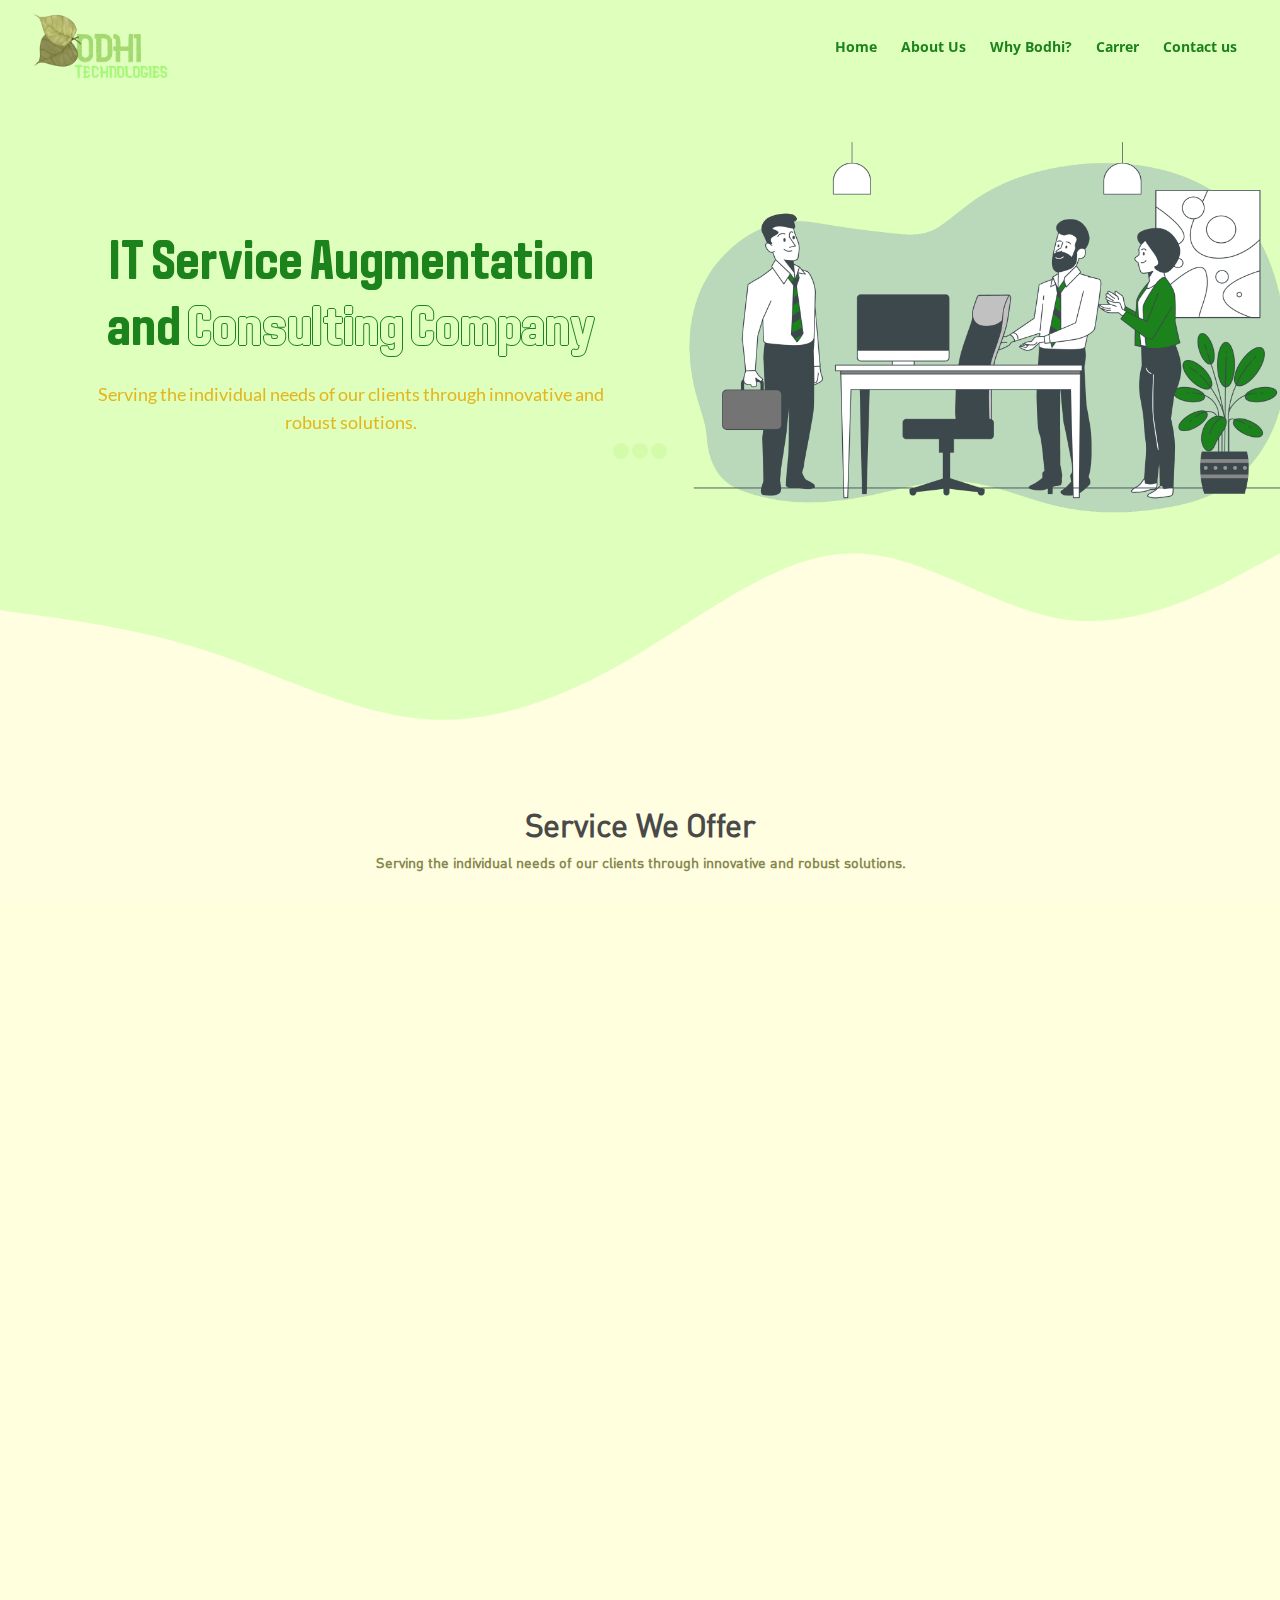
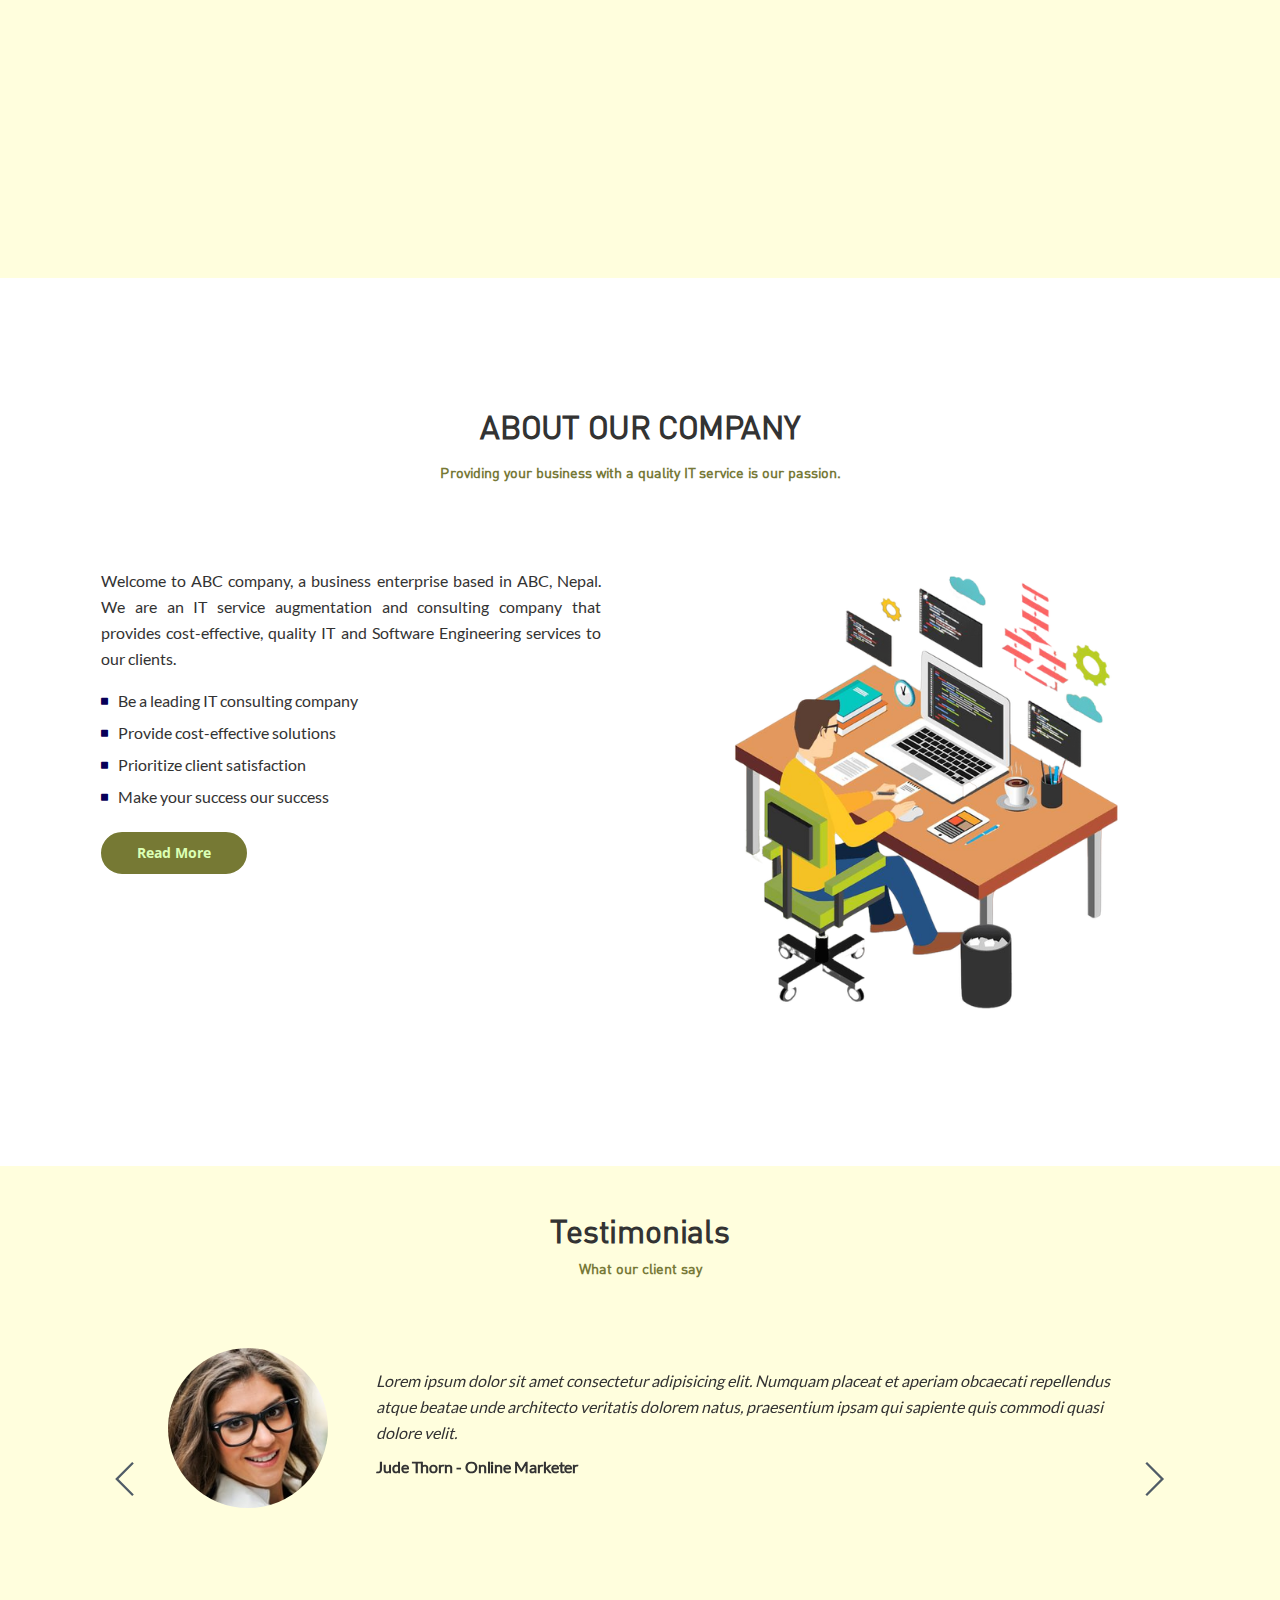
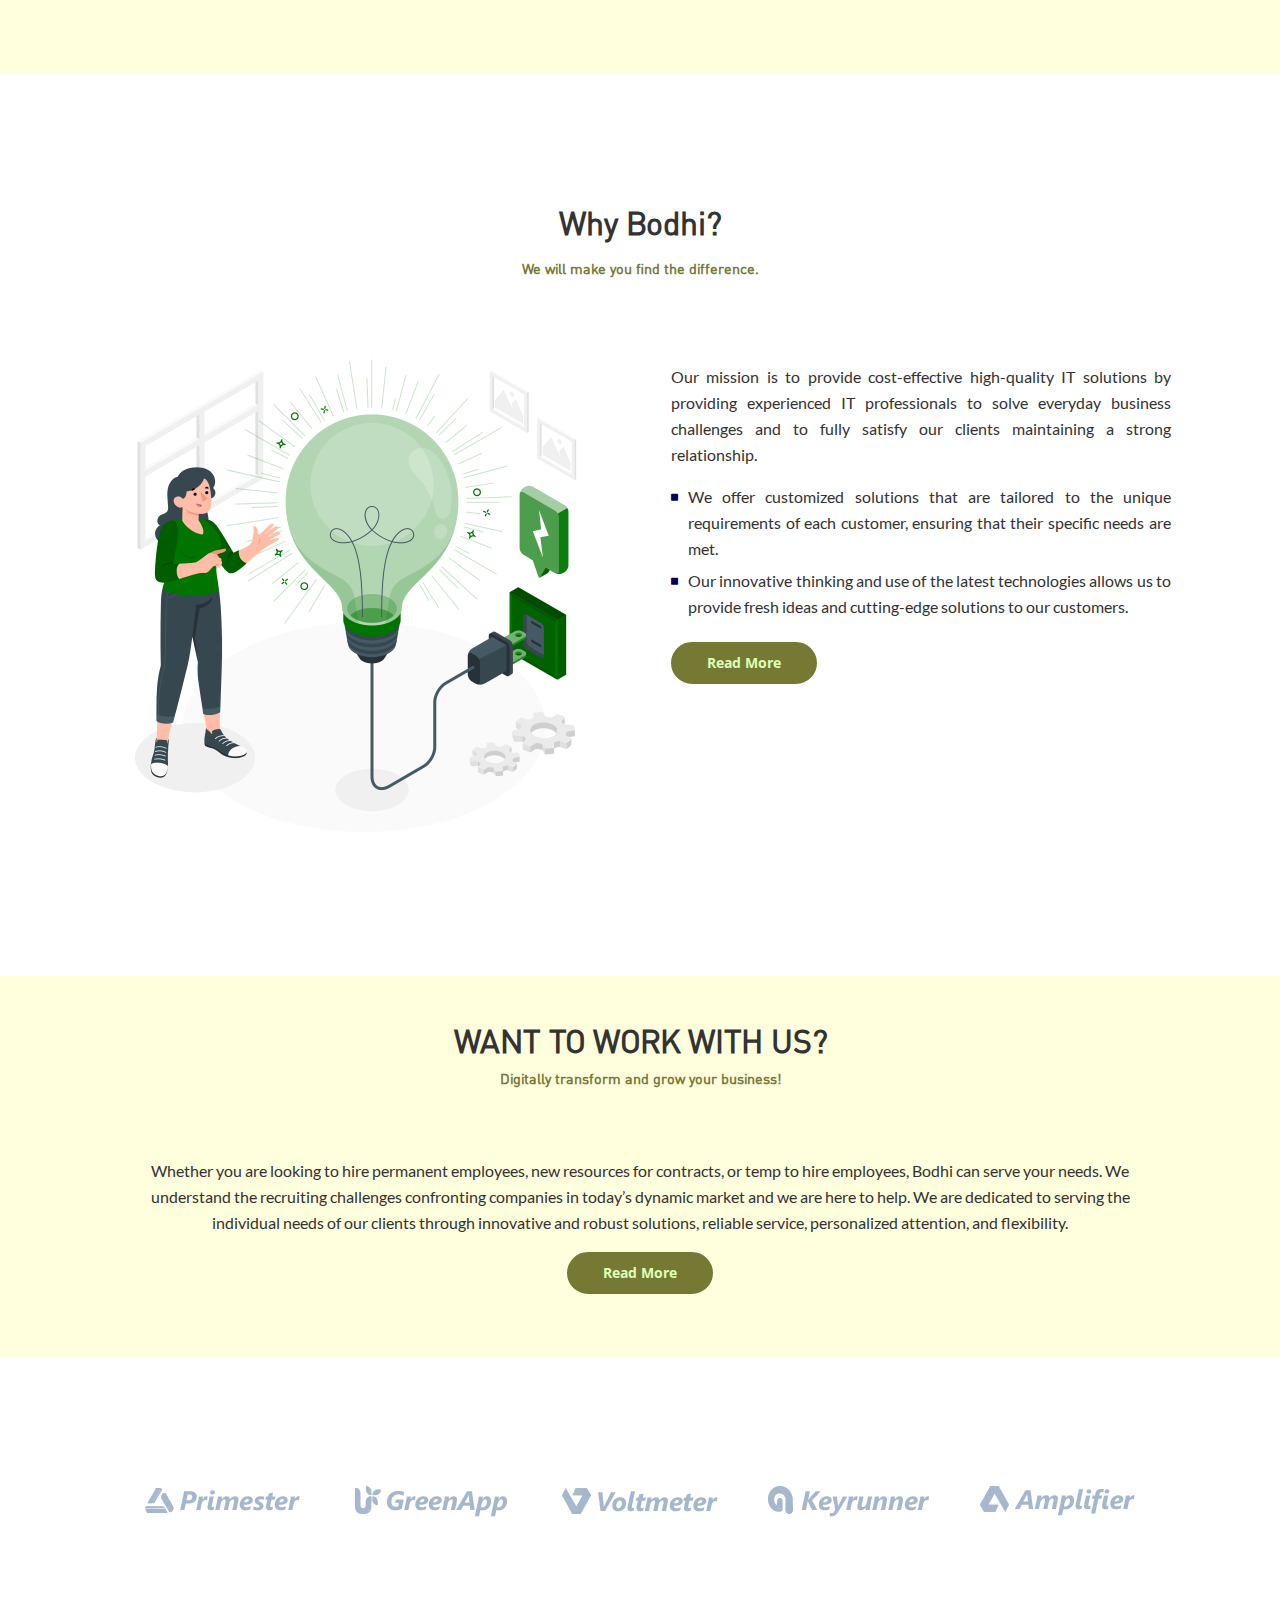
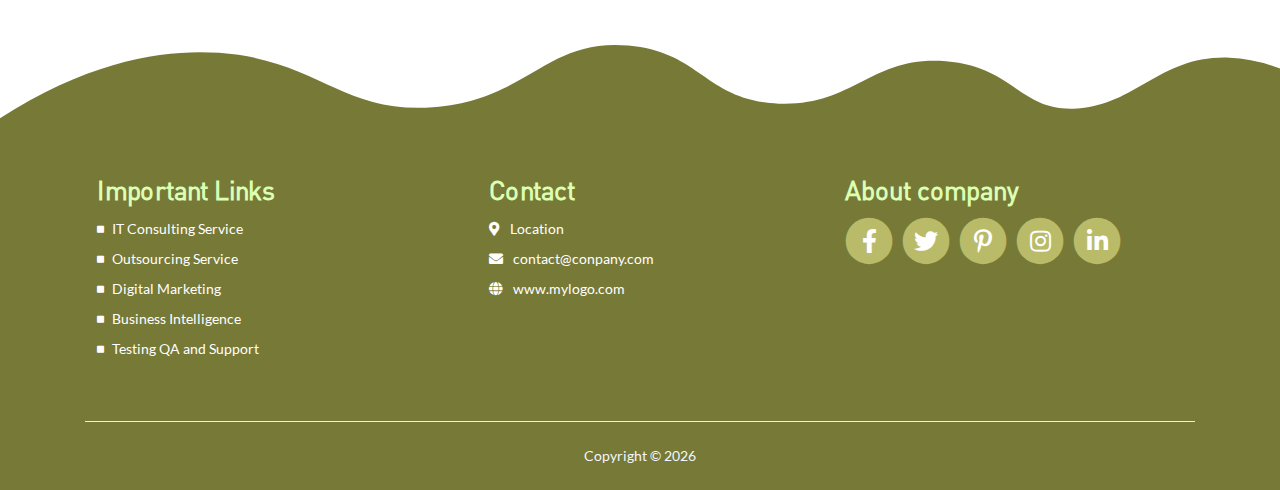
==== index.html @ ef5fdca2 "dropdown lai comment" ====
<!DOCTYPE html>
<html lang="en">

<head>
    <meta charset="utf-8">
    <meta name="viewport" content="width=device-width, initial-scale=1, shrink-to-fit=no">

    <meta name="description" content="">
    <meta name="author" content="">

    <meta property="og:site_name" content="" />
    <meta property="og:site" content="" />
    <meta property="og:title" content="" />
    <meta property="og:description" content="" />
    <meta property="og:image" content="" />
    <meta property="og:url" content="" />
    <meta property="og:type" content="article" />
    <title>Bodhi Technologies</title>

    <!-- Styles -->
    <link href="https://fonts.googleapis.com/css?family=Open+Sans:400,400i,700&display=swap&subset=latin-ext" rel="stylesheet">
    <link href="css/bootstrap.css" rel="stylesheet">
    <link href="css/fontawesome-all.css" rel="stylesheet">
    <link href="css/swiper.css" rel="stylesheet">
    <link href="css/magnific-popup.css" rel="stylesheet">
    <link href="css/styles.css" rel="stylesheet">
    <link href="https://unpkg.com/aos@2.3.1/dist/aos.css" rel="stylesheet">
    <script src=" https://unpkg.com/aos@2.3.1/dist/aos.js "></script>
    <link rel="icon" href="images/favicon.png">
</head>

<body data-spy="scroll" data-target=".fixed-top">

    <div class="spinner-wrapper">
        <div class="spinner">
            <div class="bounce1"></div>
            <div class="bounce2"></div>
            <div class="bounce3"></div>
        </div>
    </div>

    <nav class="navbar navbar-expand-lg navbar-dark navbar-custom fixed-top">
        <div class="container">
            <a class="navbar-brand logo-image logo-text" href="index.html"><img src="images/logo.png" alt="alternative"></a>
            <button class="navbar-toggler" type="button" data-toggle="collapse" data-target="#navbarsExampleDefault" aria-controls="navbarsExampleDefault" aria-expanded="false" aria-label="Toggle navigation">
                <span class="navbar-toggler-awesome fas fa-bars"></span>
                <span class="navbar-toggler-awesome fas fa-times"></span>
            </button>
            <div class="collapse navbar-collapse" id="navbarsExampleDefault">
                <ul class="navbar-nav ml-auto">
                    <li class="nav-item">
                        <a class="nav-link page-scroll" href="index.html">Home <span
                                class="sr-only">(current)</span></a>
                    </li>
                    <li class="nav-item">
                        <a class="nav-link page-scroll" href="about.html">About Us</a>
                    </li>
                    <li class="nav-item">
                        <a class="nav-link page-scroll" href="whyus.html">Why Bodhi?</a>
                    </li>
                    <!-- <li class="nav-item dropdown">
                        <a class="nav-link dropdown-toggle page-scroll" href="#video" id="navbarDropdown" role="button" aria-haspopup="true" aria-expanded="false">Services</a>
                        <div class="dropdown-menu" aria-labelledby="navbarDropdown">
                            <a class="dropdown-item" href=""><span class="item-text">Staff
                                    Augmentation</span></a>
                            <div class="dropdown-items-divide-hr"></div>
                            <a class="dropdown-item" href=""><span class="item-text">IT Consulting
                                    Service</span></a>
                            <div class="dropdown-items-divide-hr"></div>
                            <a class="dropdown-item" href=""><span class="item-text">Coutsourcing
                                    Service</span></a>
                        </div>
                    </li> -->
                    <li class="nav-item">
                        <a class="nav-link page-scroll" href="career.html">Carrer</a>
                    </li>

                    <li class="nav-item">
                        <a class="nav-link page-scroll" href="contact.html">Contact us</a>
                    </li>
                </ul>

            </div>
        </div>
    </nav>


    <header id="header" class="header">
        <div class="header-content">
            <div class="container">
                <div class="row">
                    <div class="col-lg-6 col-md-6 col-xl-6">
                        <div class="text-container" data-aos-duration="2500" data-aos="fade-down">
                            <h1>IT Service Augmentation <br>and <span>Consulting Company</span></h1>
                            <p class=" p-large ">Serving the individual needs of our clients through innovative and robust solutions.</p>
                        </div>
                    </div>
                    <div class=" d-md-block d-none col-lg-6 col-md-6 col-xl-6 ">
                        <div class=" image-container ">
                            <div class=" img-wrapper ">
                                <img width=" 100% " src=" images/banner.png ">
                            </div>
                        </div>
                    </div>
                </div>
            </div>
        </div>
        <svg style=" position:relative " xmlns=" http://www.w3.org/2000/svg " viewBox=" 0 0 1440 320 "><path fill=" #fffedd " fill-opacity=" 1 " d=" M0,160L40,165.3C80,171,160,181,240,208C320,235,400,277,480,282.7C560,288,640,256,720,208C800,160,880,96,960,96C1040,96,1120,160,1200,170.7C1280,181,1360,139,1400,117.3L1440,96L1440,320L1400,320C1360,320,1280,320,1200,320C1120,320,1040,320,960,320C880,320,800,320,720,320C640,320,560,320,480,320C400,320,320,320,240,320C160,320,80,320,40,320L0,320Z "></path></svg>
        <!-- end of header-content -->
    </header>


    <div class=" cards-1 ">
        <div class=" container ">
            <div class=" row ">
                <div class=" col-lg-12 mb-5 ">
                    <h2 class=" h2-heading ">Service We Offer</h2>
                    <div class=" above-heading mb-4 ">Serving the individual needs of our clients through innovative and robust solutions.</div>
                </div>
            </div>
            <div class=" row ">
                <div class=" col-lg-12 ">
                    <div class=" card service-card" data-aos="zoom-in">
                        <div class=" card-image ">
                            <img class=" img-fluid " src=" images/staff.png " alt=" alternative ">
                        </div>
                        <div class=" card-body ">
                            <h4 class=" card-title ">Staff Augmentation</h4>
                            <p>We are offering the services of experienced developers within 2-3 days and develop a team as per your need</p>
                        </div>
                    </div>

                    <div class=" card service-card" data-aos="zoom-in">
                        <div class=" card-image ">
                            <img class=" img-fluid " src=" images/software.png " alt=" alternative ">
                        </div>
                        <div class=" card-body ">
                            <h4 class=" card-title ">Software Development</h4>
                            <p>We always figure out the best ways of transforming your idea into reality. Our primary focus is to create engaging and user-friendly solutions.</p>
                        </div>
                    </div>

                    <div class=" card service-card" data-aos="zoom-in">
                        <div class=" card-image ">
                            <img class=" img-fluid " src=" images/mobile.png " alt=" alternative ">
                        </div>
                        <div class=" card-body ">
                            <h4 class=" card-title ">Mobile App Development</h4>
                            <p>High-end mobile application development services of Bodhi Inc are open for every small and big enterprise. Contact us freely and use our services.</p>
                        </div>
                    </div>

                    <div class=" card service-card" data-aos="zoom-in">
                        <div class=" card-image ">
                            <img class=" img-fluid " src=" images/project.png " alt=" alternative ">
                        </div>
                        <div class=" card-body ">
                            <h4 class=" card-title ">Project Management</h4>
                            <p>High-end mobile application development services of Bodhi Inc are open for every small and big enterprise. Contact us freely and use our services.</p>
                        </div>
                    </div>

                    <div class=" card service-card" data-aos="zoom-in">
                        <div class=" card-image ">
                            <img class=" img-fluid " src=" images/digital.png " alt=" alternative ">
                        </div>
                        <div class=" card-body ">
                            <h4 class=" card-title ">Digital Marketing</h4>
                            <p>High-end mobile application development services of Bodhi Inc are open for every small and big enterprise. Contact us freely and use our services.</p>
                        </div>
                    </div>

                    <div class=" card service-card" data-aos="zoom-in">
                        <div class=" card-image ">
                            <img class=" img-fluid " src=" images/business.png " alt=" alternative ">
                        </div>
                        <div class=" card-body ">
                            <h4 class=" card-title ">Business Intelligence</h4>
                            <p>High-end mobile application development services of Bodhi Inc are open for every small and big enterprise. Contact us freely and use our services.</p>
                        </div>
                    </div>
                </div>
            </div>
        </div>
    </div>

    <!-- Details -->
    <div id=" details " class=" basic-1 ">
        <div class=" container ">
            <div class=" row ">
                <div class=" col-lg-12 mb-5 ">
                    <h2 class=" h2-heading text-center ">ABOUT OUR COMPANY</h2>
                    <div class=" above-heading mb-4 ">Providing your business with a quality IT service is our passion.</div>
                </div>
            </div>
            <div class=" row ">
                <div class=" col-lg-6 ">
                    <div class=" text-container ">
                        <p class=" text-justify ">Welcome to ABC company, a business enterprise based in ABC, Nepal. We are an IT service augmentation and consulting company that provides cost-effective, quality IT and Software Engineering services to our clients.</p>
                        <ul class=" list-unstyled li-space-lg ">
                            <li class=" media ">
                                <i class=" fas fa-square "></i>
                                <div class=" media-body ">Be a leading IT consulting company</div>
                            </li>
                            <li class=" media ">
                                <i class=" fas fa-square "></i>
                                <div class=" media-body ">Provide cost-effective solutions</div>
                            </li>
                            <li class=" media ">
                                <i class=" fas fa-square "></i>
                                <div class=" media-body ">Prioritize client satisfaction</div>
                            </li>
                            <li class=" media ">
                                <i class=" fas fa-square "></i>
                                <div class=" media-body ">Make your success our success</div>
                            </li>
                        </ul>
                        <a class=" btn-solid-reg page-scroll " href=" # ">Read More</a>
                    </div>
                </div>
                <div class=" col-lg-6 ">
                    <div class=" image-container ">
                        <img class=" img-fluid " src=" images/about us.png " alt=" alternative ">
                    </div>
                </div>
            </div>
        </div>
    </div>

    <!-- Testimonials -->
    <div class=" slider-2 ">
        <div class=" container ">
            <div class=" row ">
                <div class=" col-lg-12 mb-5 ">
                    <h2 class=" h2-heading text-center ">Testimonials</h2>
                    <div class=" above-heading mb-4 ">What our client say</div>
                </div>
            </div>
            <div class=" row ">
                <div class=" col-lg-12 ">
                    <div class=" slider-container ">
                        <div class=" swiper-container text-slider ">
                            <div class=" swiper-wrapper ">

                                <div class=" swiper-slide ">
                                    <div class=" image-wrapper ">
                                        <img class=" img-fluid " src=" images/testimonial-1.jpg " alt=" alternative ">
                                    </div>
                                    <div class=" text-wrapper ">
                                        <div class=" testimonial-text ">Lorem ipsum dolor sit amet consectetur adipisicing elit. Numquam placeat et aperiam obcaecati repellendus atque beatae unde architecto veritatis dolorem natus, praesentium ipsam qui sapiente quis commodi quasi dolore
                                            velit.
                                        </div>
                                        <div class=" testimonial-author ">Jude Thorn - Online Marketer</div>
                                    </div>
                                </div>

                                <div class=" swiper-slide ">
                                    <div class=" image-wrapper ">
                                        <img class=" img-fluid " src=" images/testimonial-2.jpg " alt=" alternative ">
                                    </div>
                                    <div class=" text-wrapper ">
                                        <div class=" testimonial-text ">Lorem ipsum dolor sit amet consectetur adipisicing elit. Sit dolorum, fugiat aut ut labore ducimus nam tempora deleniti quod. Recusandae vel suscipit rerum, voluptates autem asperiores architecto animi pariatur
                                            sunt.
                                        </div>
                                        <div class=" testimonial-author ">Roy Smith - Developer</div>
                                    </div>
                                </div>

                                <div class=" swiper-slide ">
                                    <div class=" image-wrapper ">
                                        <img class=" img-fluid " src=" images/testimonial-3.jpg " alt=" alternative ">
                                    </div>
                                    <div class=" text-wrapper ">
                                        <div class=" testimonial-text ">Lorem ipsum dolor, sit amet consectetur adipisicing elit. Totam, maiores amet. Blanditiis maxime excepturi ut voluptate totam ratione! Cupiditate aspernatur, velit vel vero odio quam quae accusantium magni iusto
                                            ex.
                                        </div>
                                        <div class=" testimonial-author ">Marsha Singer - Online Marketer</div>
                                    </div>
                                </div>

                                <div class=" swiper-slide ">
                                    <div class=" image-wrapper ">
                                        <img class=" img-fluid " src=" images/testimonial-4.jpg " alt=" alternative ">
                                    </div>
                                    <div class=" text-wrapper ">
                                        <div class=" testimonial-text ">Lorem, ipsum dolor sit amet consectetur adipisicing elit. Dolorem, enim animi impedit, consequatur nulla natus neque quod quae eveniet consectetur modi repellat. Doloribus corporis, illum quibusdam accusantium quia
                                            ullam quisquam quidem sunt libero corrupti hic nisi odio, veniam inventore, dolore sequi fuga. Ipsa hic voluptas non ab harum molestiae, recusandae voluptatem rerum voluptatibus error amet placeat impedit consequuntur
                                            minima veritatis eveniet vero sunt ipsum laboriosam necessitatibus adipisci dolor, nisi aliquid? Consequuntur, beatae facere tenetur molestiae sequi dolorum placeat inventore unde exercitationem provident accusamus
                                            sapiente alias illum ipsum veritatis, dolorem in sunt officiis ducimus quos fugit eligendi nesciunt accusantium praesentium! Similique.</div>
                                        <div class=" testimonial-author ">Ronda Louis - Online Marketer</div>
                                    </div>
                                </div>
                            </div>
                            <div class=" swiper-button-next "></div>
                            <div class=" swiper-button-prev "></div>
                        </div>
                    </div>
                </div>
            </div>
        </div>
    </div>

    <!-- why chooes us -->
    <div class=" basic-1 ">
        <div class=" container ">
            <div class=" row ">
                <div class=" col-lg-12 mb-5 ">
                    <h2 class=" h2-heading text-center ">Why Bodhi?</h2>
                    <div class=" above-heading mb-4 ">We will make you find the difference.</div>
                </div>
            </div>
            <div class=" row ">
                <div class=" col-lg-6 ">
                    <div class=" image-container ">
                        <img class=" img-fluid " src=" images/choose.png " alt=" alternative ">
                    </div>
                </div>
                <div class=" col-lg-6 ">
                    <div class=" text-container ">
                        <p class=" text-justify ">Our mission is to provide cost-effective high-quality IT solutions by providing experienced IT professionals to solve everyday business challenges and to fully satisfy our clients maintaining a strong relationship.</p>
                        <ul class=" list-unstyled li-space-lg text-justify">
                            <li class=" media ">
                                <i class=" fas fa-square "></i>
                                <div class=" media-body ">We offer customized solutions that are tailored to the unique requirements of each customer, ensuring that their specific needs are met.</div>
                            </li>
                            <li class=" media ">
                                <i class=" fas fa-square "></i>
                                <div class=" media-body ">Our innovative thinking and use of the latest technologies allows us to provide fresh ideas and cutting-edge solutions to our customers.</div>
                            </li>
                        </ul>
                        <a class=" btn-solid-reg page-scroll " href="whyus.html ">Read More</a>
                    </div>
                </div>
            </div>
        </div>
    </div>

    <div class=" slider-2 ">
        <div class=" container ">
            <div class=" row ">
                <div class=" col-lg-12 mb-5 ">
                    <h2 class=" h2-heading text-center ">WANT TO WORK WITH US?</h2>
                    <div class=" above-heading mb-4 ">Digitally transform and grow your business!</div>
                </div>
            </div>
            <div class=" row ">
                <div class=" col-lg-12 ">
                    <div class=" slider-container ">
                        <p class=" text-center ">Whether you are looking to hire permanent employees, new resources for contracts, or temp to hire employees, Bodhi can serve your needs. We understand the recruiting challenges confronting companies in today’s dynamic market and
                            we are here to help. We are dedicated to serving the individual needs of our clients through innovative and robust solutions, reliable service, personalized attention, and flexibility.</p>
                        <div class=" d-flex justify-content-center ">
                            <a class=" btn-solid-reg page-scroll " href=" # ">Read More</a>
                        </div>
                    </div>
                </div>
            </div>
        </div>
    </div>


    <!-- partners -->
    <div class=" slider-1 " style=" padding:8rem 0px ">
        <div class=" container ">
            <div class=" row ">
                <div class=" col-lg-12 ">
                    <div class=" slider-container ">
                        <div class=" swiper-container image-slider ">
                            <div class=" swiper-wrapper ">
                                <div class=" swiper-slide ">
                                    <img class=" img-fluid " src=" images/customer-logo-1.png " alt=" alternative ">
                                </div>
                                <div class=" swiper-slide ">
                                    <img class=" img-fluid " src=" images/customer-logo-2.png " alt=" alternative ">
                                </div>
                                <div class=" swiper-slide ">
                                    <img class=" img-fluid " src=" images/customer-logo-3.png " alt=" alternative ">
                                </div>
                                <div class=" swiper-slide ">
                                    <img class=" img-fluid " src=" images/customer-logo-4.png " alt=" alternative ">
                                </div>
                                <div class=" swiper-slide ">
                                    <img class=" img-fluid " src=" images/customer-logo-5.png " alt=" alternative ">
                                </div>
                                <div class=" swiper-slide ">
                                    <img class=" img-fluid " src=" images/customer-logo-6.png " alt=" alternative ">
                                </div>
                            </div>
                        </div>
                    </div>
                </div>
            </div>
        </div>
    </div>




    <!-- Footer -->
    <svg class=" footer-frame " data-name=" Layer 2 " xmlns=" http://www.w3.org/2000/svg " preserveAspectRatio=" none " viewBox=" 0 0 1920 79 "><defs><style>.cls-2{fill:#777937;}</style></defs><path class=" cls-2 " d=" M0,72.427C143,12.138,255.5,4.577,328.644,7.943c147.721,6.8,183.881,60.242,320.83,53.737,143-6.793,167.826-68.128,293-60.9,109.095,6.3,115.68,54.364,225.251,57.319,113.58,3.064,138.8-47.711,251.189-41.8,104.012,5.474,109.713,50.4,197.369,46.572,89.549-3.91,124.375-52.563,227.622-50.155A338.646,338.646,0,0,1,1920,23.467V79.75H0V72.427Z
                            " transform=" translate(0 -0.188) "/></svg>
    <div class=" footer ">
        <div class=" container ">
            <div class=" row ">

                <!-- end of col -->
                <div class=" col-md-4 ">
                    <div class=" footer-col middle ">
                        <h3>Important Links</h3>
                        <ul class=" list-unstyled li-space-lg p-small ">
                            <li class=" media ">
                                <i class=" fas fa-square "></i>
                                <div class=" media-body "><a class=" white " target=" _blank " href=" # ">IT Consulting Service</a></div>
                            </li>
                            <li class=" media ">
                                <i class=" fas fa-square "></i>
                                <div class=" media-body "><a class=" white " target=" _blank " href=" # ">Outsourcing Service</a></div>
                            </li>
                            <li class=" media ">
                                <i class=" fas fa-square "></i>
                                <div class=" media-body "><a class=" white " target=" _blank " href=" # ">Digital Marketing</a></div>
                            </li>
                            <li class=" media ">
                                <i class=" fas fa-square "></i>
                                <div class=" media-body "><a class=" white " target=" _blank " href=" # ">Business Intelligence</a></div>
                            </li>
                            <li class=" media ">
                                <i class=" fas fa-square "></i>
                                <div class=" media-body "><a class=" white " target=" _blank " href=" # ">Testing QA and Support</a></div>
                            </li>
                        </ul>
                    </div>
                </div>
                <!-- end of col -->
                <div class=" col-md-4 ">
                    <div class=" footer-col last ">
                        <h3>Contact</h3>
                        <ul class=" list-unstyled li-space-lg p-small ">
                            <li class=" media ">
                                <i class=" fas fa-map-marker-alt "></i>
                                <div class=" media-body "><a class=" white " target=" _blank " href=" https://www.google.com/maps ">Location</a></div>
                            </li>
                            <li class=" media ">
                                <i class=" fas fa-envelope "></i>
                                <div class=" media-body "><a class=" white " target=" _blank " href=" https://www.gmail.com ">contact@conpany.com</a> </div>
                            </li>
                            <li class=" media ">
                                <i class=" fas fa-globe "></i>
                                <div class=" media-body "><a class=" white " target=" _blank " href=" # ">www.mylogo.com</a></div>
                            </li>
                        </ul>
                    </div>
                </div>
                <div class=" col-md-4 ">
                    <div class=" footer-col first ">
                        <h3>About company</h3>
                        <div class=" icon-container ">
                            <span class=" fa-stack ">
                                <a href=" #your-link ">
                                    <i class=" fas fa-circle fa-stack-2x "></i>
                                    <i class=" fab fa-facebook-f fa-stack-1x "></i>
                                </a>
                            </span>
                            <span class=" fa-stack ">
                                <a href=" #your-link ">
                                    <i class=" fas fa-circle fa-stack-2x "></i>
                                    <i class=" fab fa-twitter fa-stack-1x "></i>
                                </a>
                            </span>
                            <span class=" fa-stack ">
                                <a href=" #your-link ">
                                    <i class=" fas fa-circle fa-stack-2x "></i>
                                    <i class=" fab fa-pinterest-p fa-stack-1x "></i>
                                </a>
                            </span>
                            <span class=" fa-stack ">
                                <a href=" #your-link ">
                                    <i class=" fas fa-circle fa-stack-2x "></i>
                                    <i class=" fab fa-instagram fa-stack-1x "></i>
                                </a>
                            </span>
                            <span class=" fa-stack ">
                                <a href=" #your-link ">
                                    <i class=" fas fa-circle fa-stack-2x "></i>
                                    <i class=" fab fa-linkedin-in fa-stack-1x "></i>
                                </a>
                            </span>
                        </div>
                    </div>
                </div>
            </div>
        </div>
    </div>


    <!-- Copyright -->
    <div class=" copyright ">
        <div class=" container ">
            <div class=" row ">
                <div class=" col-lg-12 ">
                    <p class=" p-small ">Copyright &copy;
                        <script>
                            document.write(new Date().getFullYear());
                        </script>
                    </p>
                </div>
            </div>
        </div>
    </div>


    <!-- Scripts -->
    <script src=" js/jquery.min.js "></script>
    <script src=" js/popper.min.js "></script>
    <script src=" js/bootstrap.min.js "></script>
    <script src=" js/jquery.easing.min.js "></script>
    <script src=" js/swiper.min.js "></script>
    <script src=" js/jquery.magnific-popup.js "></script>
    <script src=" js/validator.min.js "></script>
    <script src=" js/scripts.js "></script>

    <script>
        AOS.init();
    </script>
    <!-- Custom scripts -->
</body>

</html>
---- css/styles.css ----
body,
html {
    width: 100%;
    height: 100%;
}

@font-face {
    font-family: AvenyTLBU;
    src: url(../webfonts/AvenyTLBU-Bold.woff2);
    /* src: url(/webfonts/sistemas-font-bt.ttf); */
}

@font-face {
    font-family: Lato;
    src: url(../webfonts/Lato-Regular.ttf);
}

@font-face {
    font-family: DinoPro;
    src: url(../webfonts/din-pro-regular.woff2);
    /* src: url(/webfonts/sistemas-font-bt.ttf); */
}

body {
    background: #fff;
}

body,
p {
    color: #333;
    font: 400 1rem/1.625rem "Lato", sans-serif;
}

.p-large {
    font: 400 1.125rem/1.75rem "Lato", sans-serif;
}

.p-small {
    font: 400 0.875rem/1.5rem "Lato", sans-serif;
}

h1 {
    color: #333;
    font: 700 2.5rem/3.125rem "AvenyTLBU", sans-serif;
    /* font: 700 2.5rem/3.125rem "Open Sans", sans-serif; */
    letter-spacing: -0.2px;
}

h2 {
    color: #333;
    font: 700 2rem/2.625rem "DinoPro", sans-serif;
    letter-spacing: -0.2px;
}

h3 {
    color: #333;
    font: 700 1.625rem/2.125rem "DinoPro", sans-serif;
    letter-spacing: -0.2px;
}

h4 {
    color: #333;
    font: 700 1.375rem/1.75rem "DinoPro", sans-serif;
    letter-spacing: -0.1px;
}

h5 {
    color: #333;
    font: 700 1.125rem/1.5rem "DinoPro", sans-serif;
    letter-spacing: -0.1px;
}

h6 {
    color: #333;
    font: 700 1rem/1.375rem "DinoPro", sans-serif;
    letter-spacing: -0.1px;
}

.above-heading {
    color: #777937;
    font: 700 0.9rem/1rem "DinoPro", sans-serif;
    text-align: center;
}

.p-heading {
    margin-bottom: 3.25rem;
}

.testimonial-text {
    font: italic 400 1rem/1.625rem "Lato", sans-serif;
}

.testimonial-author {
    font: 700 1rem/1.625rem "Lato", sans-serif;
    letter-spacing: -0.1px;
}

.li-space-lg li {
    margin-bottom: 0.375rem;
}

.indent {
    padding-left: 1.25rem;
}

a {
    color: #555;
    text-decoration: none;
}

a:hover {
    color: #555;
    text-decoration: underline;
}

a.white {
    color: #fff;
}

.decorative-line {
    display: block;
    width: 5rem;
    height: 0.5rem;
    margin-right: auto;
    margin-left: auto;
}

.blue {
    color: #777937;
}

.btn-solid-reg {
    display: inline-block;
    padding: 1.1875rem 2.125rem 1.1875rem 2.125rem;
    border: 0.125rem solid #767934;
    border-radius: 2rem;
    background-color: #767934;
    color: #dbffb4;
    font: 700 0.875rem/0 "Open Sans", sans-serif;
    text-decoration: none;
    transition: all 0.2s;
}

.btn-solid-reg:hover {
    background-color: #dbffb4;
    color: #070058;
    text-decoration: none;
    border: 0.125rem solid #dbffb4;
}

.btn-solid-lg {
    display: inline-block;
    padding: 1.375rem 2.625rem 1.375rem 2.625rem;
    border: 0.125rem solid #777937;
    border-radius: 2rem;
    background-color: #777937;
    color: #fff;
    font: 700 0.875rem/0 "Open Sans", sans-serif;
    text-decoration: none;
    transition: all 0.2s;
}

.btn-solid-lg:hover {
    background-color: transparent;
    color: #777937;
    text-decoration: none;
}

.btn-outline-reg {
    display: inline-block;
    padding: 1.1875rem 2.125rem 1.1875rem 2.125rem;
    border: 0.125rem solid #777937;
    border-radius: 2rem;
    background-color: transparent;
    color: #777937;
    font: 700 0.875rem/0 "Open Sans", sans-serif;
    text-decoration: none;
    transition: all 0.2s;
}

.btn-outline-reg:hover {
    background-color: #777937;
    color: #dbffb4;
    text-decoration: none;
}

.btn-outline-lg {
    display: inline-block;
    padding: 1.375rem 2.625rem 1.375rem 2.625rem;
    border: 0.125rem solid #777937;
    border-radius: 2rem;
    background-color: transparent;
    color: #777937;
    font: 700 0.875rem/0 "Open Sans", sans-serif;
    text-decoration: none;
    transition: all 0.2s;
}

.btn-outline-lg:hover {
    background-color: #777937;
    color: #fff;
    text-decoration: none;
}

.btn-outline-sm {
    display: inline-block;
    padding: 0.875rem 1.5rem 0.875rem 1.5rem;
    border: 0.125rem solid #777937;
    border-radius: 2rem;
    background-color: transparent;
    color: #777937;
    font: 700 0.875rem/0 "Open Sans", sans-serif;
    text-decoration: none;
    transition: all 0.2s;
}

.btn-outline-sm:hover {
    background-color: #777937;
    color: #fff;
    text-decoration: none;
}

.form-group {
    position: relative;
    margin-bottom: 1.25rem;
}

.form-group.has-error.has-danger {
    margin-bottom: 0.625rem;
}

.form-group.has-error.has-danger .help-block.with-errors ul {
    margin-top: 0.375rem;
}

.label-control {
    position: absolute;
    top: 0.87rem;
    left: 1.25rem;
    color: #555;
    opacity: 1;
    font: 400 0.875rem/1.375rem "Open Sans", sans-serif;
    cursor: text;
    transition: all 0.2s ease;
}

.about-card-title {
    background-color: #777937;
    color: #DBFFB3;
}

.about-card-title .card-title {
    color: #DBFFB3;
    margin-top: 0.5rem;
}

@media screen and (-ms-high-contrast: active),
screen and (-ms-high-contrast: none) {
    .label-control {
        top: 0.9375rem;
    }
}

.form-control-input:focus+.label-control,
.form-control-input.notEmpty+.label-control,
.form-control-textarea:focus+.label-control,
.form-control-textarea.notEmpty+.label-control {
    top: 0.125rem;
    opacity: 1;
    font-size: 0.75rem;
    font-weight: 700;
}

.form-control-input,
.form-control-select {
    display: block;
    /* needed for proper display of the label in Firefox, IE, Edge */
    width: 100%;
    padding-top: 1.0625rem;
    padding-bottom: 0.0625rem;
    padding-left: 1.25rem;
    border: 1px solid #c4d8dc;
    border-radius: 0.25rem;
    background-color: #fff;
    color: #555;
    font: 400 0.875rem/1.875rem "Open Sans", sans-serif;
    transition: all 0.2s;
    -webkit-appearance: none;
    /* removes inner shadow on form inputs on ios safari */
}

.form-control-select {
    padding-top: 0.5rem;
    padding-bottom: 0.5rem;
    height: 3rem;
}


/* IE10+ hack to solve lower label text position compared to the rest of the browsers */

@media screen and (-ms-high-contrast: active),
screen and (-ms-high-contrast: none) {
    .form-control-input {
        padding-top: 1.25rem;
        padding-bottom: 0.75rem;
        line-height: 1.75rem;
    }
    .form-control-select {
        padding-top: 0.875rem;
        padding-bottom: 0.75rem;
        height: 3.125rem;
        line-height: 2.125rem;
    }
}

select {
    /* you should keep these first rules in place to maintain cross-browser behavior */
    -webkit-appearance: none;
    -moz-appearance: none;
    -ms-appearance: none;
    -o-appearance: none;
    appearance: none;
    background-image: url('../images/down-arrow.png');
    background-position: 96% 50%;
    background-repeat: no-repeat;
    outline: none;
}

select::-ms-expand {
    display: none;
    /* removes the ugly default down arrow on select form field in IE11 */
}

.form-control-textarea {
    display: block;
    /* used to eliminate a bottom gap difference between Chrome and IE/FF */
    width: 100%;
    height: 8rem;
    /* used instead of html rows to normalize height between Chrome and IE/FF */
    padding-top: 1.25rem;
    padding-left: 1.3125rem;
    border: 1px solid #c4d8dc;
    border-radius: 0.25rem;
    background-color: #fff;
    color: #555;
    font: 400 0.875rem/1.75rem "Open Sans", sans-serif;
    transition: all 0.2s;
}

.form-control-input:focus,
.form-control-select:focus,
.form-control-textarea:focus {
    border: 1px solid #a1a1a1;
    outline: none;
    /* Removes blue border on focus */
}

.form-control-input:hover,
.form-control-select:hover,
.form-control-textarea:hover {
    border: 1px solid #a1a1a1;
}

.checkbox {
    font: 400 0.75rem/1.25rem "Open Sans", sans-serif;
}

input[type='checkbox'] {
    vertical-align: -15%;
    margin-right: 0.375rem;
}


/* IE10+ hack to raise checkbox field position compared to the rest of the browsers */

@media screen and (-ms-high-contrast: active),
screen and (-ms-high-contrast: none) {
    input[type='checkbox'] {
        vertical-align: -9%;
    }
}

.form-control-submit-button {
    display: inline-block;
    width: 100%;
    height: 3.125rem;
    border: 1px solid #777937;
    border-radius: 1.5rem;
    background-color: #777937;
    color: #dbffb4;
    font: 700 0.875rem/0 "Open Sans", sans-serif;
    cursor: pointer;
    transition: all 0.2s;
}

.form-control-submit-button:hover {
    background-color: transparent;
    color: #777937;
}

.career-card {
    padding: 20px 0 !important;
}

.career-card .card-title {
    text-align: center;
}


/* Form Success And Error Message Formatting */

#smsgSubmit.h3.text-center.tada.animated,
#lmsgSubmit.h3.text-center.tada.animated,
#nmsgSubmit.h3.text-center.tada.animated,
#pmsgSubmit.h3.text-center.tada.animated,
#smsgSubmit.h3.text-center,
#lmsgSubmit.h3.text-center,
#nmsgSubmit.h3.text-center,
#pmsgSubmit.h3.text-center {
    display: block;
    margin-bottom: 0;
    color: #555;
    font-size: 1.125rem;
    line-height: 1rem;
}

.help-block.with-errors .list-unstyled {
    color: #555;
    font-size: 0.75rem;
    line-height: 1.125rem;
    text-align: left;
}

.help-block.with-errors ul {
    margin-bottom: 0;
}


/* end of form success and error message formatting */


/* Form Success And Error Message Animation - Animate.css */

@-webkit-keyframes tada {
    from {
        -webkit-transform: scale3d(1, 1, 1);
        -ms-transform: scale3d(1, 1, 1);
        transform: scale3d(1, 1, 1);
    }
    10%,
    20% {
        -webkit-transform: scale3d(.9, .9, .9) rotate3d(0, 0, 1, -3deg);
        -ms-transform: scale3d(.9, .9, .9) rotate3d(0, 0, 1, -3deg);
        transform: scale3d(.9, .9, .9) rotate3d(0, 0, 1, -3deg);
    }
    30%,
    50%,
    70%,
    90% {
        -webkit-transform: scale3d(1.1, 1.1, 1.1) rotate3d(0, 0, 1, 3deg);
        -ms-transform: scale3d(1.1, 1.1, 1.1) rotate3d(0, 0, 1, 3deg);
        transform: scale3d(1.1, 1.1, 1.1) rotate3d(0, 0, 1, 3deg);
    }
    40%,
    60%,
    80% {
        -webkit-transform: scale3d(1.1, 1.1, 1.1) rotate3d(0, 0, 1, -3deg);
        -ms-transform: scale3d(1.1, 1.1, 1.1) rotate3d(0, 0, 1, -3deg);
        transform: scale3d(1.1, 1.1, 1.1) rotate3d(0, 0, 1, -3deg);
    }
    to {
        -webkit-transform: scale3d(1, 1, 1);
        -ms-transform: scale3d(1, 1, 1);
        transform: scale3d(1, 1, 1);
    }
}

@keyframes tada {
    from {
        -webkit-transform: scale3d(1, 1, 1);
        -ms-transform: scale3d(1, 1, 1);
        transform: scale3d(1, 1, 1);
    }
    10%,
    20% {
        -webkit-transform: scale3d(.9, .9, .9) rotate3d(0, 0, 1, -3deg);
        -ms-transform: scale3d(.9, .9, .9) rotate3d(0, 0, 1, -3deg);
        transform: scale3d(.9, .9, .9) rotate3d(0, 0, 1, -3deg);
    }
    30%,
    50%,
    70%,
    90% {
        -webkit-transform: scale3d(1.1, 1.1, 1.1) rotate3d(0, 0, 1, 3deg);
        -ms-transform: scale3d(1.1, 1.1, 1.1) rotate3d(0, 0, 1, 3deg);
        transform: scale3d(1.1, 1.1, 1.1) rotate3d(0, 0, 1, 3deg);
    }
    40%,
    60%,
    80% {
        -webkit-transform: scale3d(1.1, 1.1, 1.1) rotate3d(0, 0, 1, -3deg);
        -ms-transform: scale3d(1.1, 1.1, 1.1) rotate3d(0, 0, 1, -3deg);
        transform: scale3d(1.1, 1.1, 1.1) rotate3d(0, 0, 1, -3deg);
    }
    to {
        -webkit-transform: scale3d(1, 1, 1);
        -ms-transform: scale3d(1, 1, 1);
        transform: scale3d(1, 1, 1);
    }
}

.tada {
    -webkit-animation-name: tada;
    animation-name: tada;
}

.animated {
    -webkit-animation-duration: 1s;
    animation-duration: 1s;
    -webkit-animation-fill-mode: both;
    animation-fill-mode: both;
}


/* end of form success and error message animation - Animate.css */


/* Fade-move Animation For Details Lightbox - Magnific Popup */


/* at start */

.my-mfp-slide-bottom .zoom-anim-dialog {
    opacity: 0;
    transition: all 0.2s ease-out;
    -webkit-transform: translateY(-1.25rem) perspective(37.5rem) rotateX(10deg);
    -ms-transform: translateY(-1.25rem) perspective(37.5rem) rotateX(10deg);
    transform: translateY(-1.25rem) perspective(37.5rem) rotateX(10deg);
}


/* animate in */

.my-mfp-slide-bottom.mfp-ready .zoom-anim-dialog {
    opacity: 1;
    -webkit-transform: translateY(0) perspective(37.5rem) rotateX(0);
    -ms-transform: translateY(0) perspective(37.5rem) rotateX(0);
    transform: translateY(0) perspective(37.5rem) rotateX(0);
}


/* animate out */

.my-mfp-slide-bottom.mfp-removing .zoom-anim-dialog {
    opacity: 0;
    -webkit-transform: translateY(-0.625rem) perspective(37.5rem) rotateX(10deg);
    -ms-transform: translateY(-0.625rem) perspective(37.5rem) rotateX(10deg);
    transform: translateY(-0.625rem) perspective(37.5rem) rotateX(10deg);
}


/* dark overlay, start state */

.my-mfp-slide-bottom.mfp-bg {
    opacity: 0;
    transition: opacity 0.2s ease-out;
}


/* animate in */

.my-mfp-slide-bottom.mfp-ready.mfp-bg {
    opacity: 0.8;
}


/* animate out */

.my-mfp-slide-bottom.mfp-removing.mfp-bg {
    opacity: 0;
}


/* end of fade-move animation for details lightbox - magnific popup */


/* Fade Animation For Image Lightbox - Magnific Popup */

@-webkit-keyframes fadeIn {
    from {
        opacity: 0;
    }
    to {
        opacity: 1;
    }
}

@keyframes fadeIn {
    from {
        opacity: 0;
    }
    to {
        opacity: 1;
    }
}

.fadeIn {
    -webkit-animation: fadeIn 0.6s;
    animation: fadeIn 0.6s;
}

@-webkit-keyframes fadeOut {
    from {
        opacity: 1;
    }
    to {
        opacity: 0;
    }
}

@keyframes fadeOut {
    from {
        opacity: 1;
    }
    to {
        opacity: 0;
    }
}

.fadeOut {
    -webkit-animation: fadeOut 0.8s;
    animation: fadeOut 0.8s;
}


/* end of fade animation for image lightbox - magnific popup */


/*************************/


/*     02. Preloader     */


/*************************/

.spinner-wrapper {
    position: fixed;
    z-index: 999999;
    top: 0;
    right: 0;
    bottom: 0;
    left: 0;
    background: #fff;
}

.spinner {
    position: absolute;
    top: 50%;
    /* centers the loading animation vertically one the screen */
    left: 50%;
    /* centers the loading animation horizontally one the screen */
    width: 3.75rem;
    height: 1.25rem;
    margin: -0.625rem 0 0 -1.875rem;
    /* is width and height divided by two */
    text-align: center;
}

.spinner>div {
    display: inline-block;
    width: 1rem;
    height: 1rem;
    border-radius: 100%;
    background-color: #98d55c;
    -webkit-animation: sk-bouncedelay 1.4s infinite ease-in-out both;
    animation: sk-bouncedelay 1.4s infinite ease-in-out both;
}

.spinner .bounce1 {
    -webkit-animation-delay: -0.32s;
    animation-delay: -0.32s;
}

.spinner .bounce2 {
    -webkit-animation-delay: -0.16s;
    animation-delay: -0.16s;
}

@-webkit-keyframes sk-bouncedelay {
    0%,
    80%,
    100% {
        -webkit-transform: scale(0);
    }
    40% {
        -webkit-transform: scale(1.0);
    }
}

@keyframes sk-bouncedelay {
    0%,
    80%,
    100% {
        -webkit-transform: scale(0);
        -ms-transform: scale(0);
        transform: scale(0);
    }
    40% {
        -webkit-transform: scale(1.0);
        -ms-transform: scale(1.0);
        transform: scale(1.0);
    }
}


/**************************/


/*     03. Navigation     */


/**************************/

.navbar-custom {
    background-color: #dbffb4;
    box-shadow: 0 0.0625rem 0.375rem 0 rgba(0, 0, 0, 0.1);
    font: 700 0.875rem/0.875rem "Open Sans", sans-serif;
    transition: all 0.2s;
}

.navbar-custom .container {
    max-width: 87.5rem;
}

.navbar-custom .navbar-brand.logo-image img {
    width: 140px;
}

.navbar-custom .navbar-brand.logo-text {
    font: 500 2rem/1.5rem 'Ananda', sans-serif;
    background: -webkit-linear-gradient(30deg, #263238, #5ec4c9);
    -webkit-background-clip: text;
    -webkit-text-fill-color: transparent;
    /* color: #fff; */
    letter-spacing: 3px;
    text-decoration: none;
}

.navbar-custom .navbar-nav {
    margin-top: 0.75rem;
    margin-bottom: 0.5rem;
}

.navbar-custom .nav-item .nav-link {
    padding: 0.625rem 0.75rem 0.625rem 0.75rem;
    color: rgb(0 116 0);
    opacity: 1;
    text-decoration: none;
    transition: all 0.2s ease;
}

.navbar-custom .nav-item .nav-link:hover,
.navbar-custom .nav-item .nav-link.active {
    color: #FF5959;
    opacity: 1;
}


/* Dropdown Menu */

.navbar-custom .dropdown:hover>.dropdown-menu {
    display: block;
    /* this makes the dropdown menu stay open while hovering it */
    min-width: auto;
    animation: fadeDropdown 0.2s;
    /* required for the fade animation */
}

@keyframes fadeDropdown {
    0% {
        opacity: 0;
    }
    100% {
        opacity: 1;
    }
}

.navbar-custom .dropdown-toggle:focus {
    /* removes dropdown outline on focus */
    outline: 0;
}

.navbar-custom .dropdown-menu {
    margin-top: 0;
    border: none;
    border-radius: 0.25rem;
    background-color: #fffedd;
    box-shadow: 0px 5px 8px -6px #005b83;
}

.navbar-custom .dropdown-item {
    color: #333;
    opacity: 0.8;
    font: 700 0.875rem/0.875rem "Open Sans", sans-serif;
    text-decoration: none;
}

.navbar-custom .dropdown-item:hover {
    background-color: #fffedd;
    color: #e1ad01;
    font-weight: 600;
    opacity: 1;
}

.navbar-custom .dropdown-items-divide-hr {
    width: 100%;
    height: 1px;
    margin: 0.75rem auto 0.725rem auto;
    border: none;
    background-color: #c4d8dc;
    opacity: 0.2;
}


/* end of dropdown menu */

.navbar-custom .nav-item .btn-outline-sm {
    margin-top: 0.25rem;
    margin-bottom: 1.375rem;
    margin-left: 0.5rem;
    border: 0.125rem solid #fff;
    color: #fff;
}

.navbar-custom .nav-item .btn-outline-sm:hover {
    background-color: #fff;
    color: #777937;
}

.navbar-custom .navbar-toggler {
    padding: 0;
    border: none;
    color: #007400;
    font-size: 2rem;
}

.navbar-custom button[aria-expanded='false'] .navbar-toggler-awesome.fas.fa-times {
    display: none;
}

.navbar-custom button[aria-expanded='false'] .navbar-toggler-awesome.fas.fa-bars {
    display: inline-block;
}

.navbar-custom button[aria-expanded='true'] .navbar-toggler-awesome.fas.fa-bars {
    display: none;
}

.navbar-custom button[aria-expanded='true'] .navbar-toggler-awesome.fas.fa-times {
    display: inline-block;
    margin-right: 0.125rem;
}


/*********************/


/*    04. Header     */


/*********************/

.header {
    background-color: #dbffb4;
    /* background-color: #87CEEB; */
    /* background-color: #182e03; */
}

.header .text-container {
    margin-bottom: 3rem;
}

.header h1 {
    margin-bottom: 1rem;
    color: #007400;
    font-size: 40px !important;
    line-height: 3rem;
    font-weight: 700 !important;
    font-size: 3.5rem !important;
}

.text-container span {
    text-shadow: 0 -1px #007400, 0 1px #007400, 1px 0px #007400, -1px 0px #007400;
    color: #dbffb4;
}

.header .p-large {
    margin-bottom: 2rem;
    color: #e1ad01;
}

.header .btn-solid-lg {
    margin-right: 0.5rem;
    margin-bottom: 1.125rem;
    margin-left: 0.5rem;
    border-color: #f3f7fd;
    background-color: #f3f7fd;
    color: #777937;
}

.header .btn-solid-lg:hover {
    background: transparent;
    color: #f3f7fd;
}

.header .btn-outline-lg {
    border-color: #f3f7fd;
    color: #f3f7fd;
}

.header .btn-outline-lg:hover {
    background-color: #f3f7fd;
    color: #777937;
}

.header-frame {
    margin-top: -1px;
    /* To remove white margin in FF */
    width: 100%;
    height: 2.25rem;
}


/*************************/


/*     05. Customers     */


/*************************/

.slider-1 {
    padding-top: 5rem;
    padding-bottom: 3.25rem;
}

.slider-1 .slider-container {
    text-align: center;
}


/***************************/


/*     06. Description     */


/***************************/

.service-card {
    transition: transform .3s;
}

.service-card:hover {
    transform: scale(1.05);
    /* border: 1px solid #000 !important; */
    box-shadow: 0px 0px 25px -5px #66691e;
}

.card-body p {
    color: #000;
}

.cards-1 {
    padding-top: 3.25rem;
    padding-bottom: 3rem;
    text-align: center;
    background: #fffedd;
}


/* .cards-1 .h2-heading {
    margin-bottom: 3.5rem;
} */

.about-card {
    text-align: justify;
}

.card {
    max-width: 21rem;
    margin-right: auto;
    margin-bottom: 3.5rem;
    margin-left: auto;
    padding: 0;
    border: none;
    background: transparent;
}

.card-image {
    max-width: 16rem;
    margin-right: auto;
    margin-bottom: 2rem;
    margin-left: auto;
}

.card-title {
    margin-bottom: 0.5rem;
}

.card-body {
    padding: 0 5px;
}


/************************/


/*     07. Features     */


/************************/

.tabs {
    padding-top: 8rem;
    padding-bottom: 8.125rem;
    background-color: #f3f7fd;
}

.tabs .h2-heading,
.tabs .p-heading {
    text-align: center;
}

.tabs .nav-tabs {
    display: block;
    margin-bottom: 2.25rem;
    border-bottom: none;
}

.tabs .nav-link {
    padding: 0.375rem 1rem 0.375rem 1rem;
    border: none;
    color: #86929b;
    font-weight: 700;
    font-size: 1.25rem;
    line-height: 1.75rem;
    text-align: center;
    text-decoration: none;
    transition: all 0.2s ease;
}

.tabs .nav-link:hover,
.tabs .nav-link.active {
    background: transparent;
    color: #777937;
}

.tabs .nav-link .fas {
    margin-right: 0.625rem;
}

.tabs .image-container {
    margin-bottom: 2.75rem;
}

.tabs .list-unstyled .fas {
    color: #777937;
    font-size: 0.5rem;
    line-height: 1.625rem;
}

.tabs .list-unstyled .media-body {
    margin-left: 0.625rem;
}

.tabs #tab-1 h3 {
    margin-bottom: 0.75rem;
}

.tabs #tab-1 .list-unstyled {
    margin-bottom: 1.5rem;
}

.tabs #tab-2 h3 {
    margin-bottom: 0.75rem;
}

.tabs #tab-2 .list-unstyled {
    margin-bottom: 1.5rem;
}

.tabs #tab-3 h3 {
    margin-bottom: 0.75rem;
}

.tabs #tab-3 .list-unstyled {
    margin-bottom: 1.5rem;
}


/***********************************/


/*     08. Features Lightboxes     */


/***********************************/

.lightbox-basic {
    margin: 2.5rem auto;
    padding: 2rem 1.5rem 2rem 1.5rem;
    border-radius: 0.25rem;
    background: #fff;
    text-align: left;
}

.lightbox-basic .container {
    padding-right: 0;
    padding-left: 0;
}

.lightbox-basic .image-container {
    max-width: 33.75rem;
    margin-right: auto;
    margin-bottom: 3rem;
    margin-left: auto;
}

.lightbox-basic h3 {
    margin-bottom: 0.5rem;
}

.lightbox-basic hr {
    width: 2.5rem;
    height: 0.125rem;
    margin-top: 0;
    margin-bottom: 0.875rem;
    margin-left: 0;
    border: 0;
    background-color: #777937;
    text-align: left;
}

.lightbox-basic h4 {
    margin-bottom: 1rem;
}

.lightbox-basic .list-unstyled .fas {
    color: #777937;
    font-size: 0.5rem;
    line-height: 1.625rem;
}

.lightbox-basic .list-unstyled .media-body {
    margin-left: 0.625rem;
}

.lightbox-basic .btn-outline-reg,
.lightbox-basic .btn-solid-reg {
    margin-top: 0.75rem;
}


/* Signup Button */

.lightbox-basic .btn-solid-reg.mfp-close {
    position: relative;
    width: auto;
    height: auto;
    color: #fff;
    opacity: 1;
}

.lightbox-basic .btn-solid-reg.mfp-close:hover {
    color: #777937;
}


/* end of signup Button */


/* Back Button */

.lightbox-basic a.mfp-close.as-button {
    position: relative;
    width: auto;
    height: auto;
    margin-left: 0.375rem;
    color: #777937;
    opacity: 1;
}

.lightbox-basic a.mfp-close.as-button:hover {
    color: #fff;
}


/* end of back button */

.lightbox-basic button.mfp-close.x-button {
    position: absolute;
    top: -0.125rem;
    right: -0.125rem;
    width: 2.75rem;
    height: 2.75rem;
    color: #707984;
}


/***********************/


/*     09. Details     */


/***********************/

.basic-1 {
    padding-top: 7.5rem;
    padding-bottom: 8rem;
}

.basic-1 .text-container {
    margin-bottom: 3.75rem;
}

.basic-1 .list-unstyled {
    margin-bottom: 1.375rem;
}

.basic-1 .list-unstyled .fas {
    color: #070058;
    font-size: 0.5rem;
    line-height: 1.625rem;
}

.basic-1 .list-unstyled .media-body {
    margin-left: 0.625rem;
}


/*********************/


/*     10. Video     */


/*********************/

.basic-2 {
    padding-top: 8rem;
    padding-bottom: 6.75rem;
    background-color: #f3f7fd;
    text-align: center;
}

.basic-2 .image-container {
    margin-bottom: 2rem;
}

.basic-2 .image-container img {
    border-radius: 0.75rem;
}

.basic-2 .video-wrapper {
    position: relative;
}


/* Video Play Button */

.basic-2 .video-play-button {
    position: absolute;
    z-index: 10;
    top: 50%;
    left: 50%;
    display: block;
    box-sizing: content-box;
    width: 2rem;
    height: 2.75rem;
    padding: 1.125rem 1.25rem 1.125rem 1.75rem;
    border-radius: 50%;
    -webkit-transform: translateX(-50%) translateY(-50%);
    -ms-transform: translateX(-50%) translateY(-50%);
    transform: translateX(-50%) translateY(-50%);
}

.basic-2 .video-play-button:before {
    content: "";
    position: absolute;
    z-index: 0;
    top: 50%;
    left: 50%;
    display: block;
    width: 4.75rem;
    height: 4.75rem;
    border-radius: 50%;
    background: #777937;
    animation: pulse-border 1500ms ease-out infinite;
    -webkit-transform: translateX(-50%) translateY(-50%);
    -ms-transform: translateX(-50%) translateY(-50%);
    transform: translateX(-50%) translateY(-50%);
}

.basic-2 .video-play-button:after {
    content: "";
    position: absolute;
    z-index: 1;
    top: 50%;
    left: 50%;
    display: block;
    width: 4.375rem;
    height: 4.375rem;
    border-radius: 50%;
    background: #777937;
    transition: all 200ms;
    -webkit-transform: translateX(-50%) translateY(-50%);
    -ms-transform: translateX(-50%) translateY(-50%);
    transform: translateX(-50%) translateY(-50%);
}

.basic-2 .video-play-button span {
    position: relative;
    display: block;
    z-index: 3;
    top: 0.375rem;
    left: 0.25rem;
    width: 0;
    height: 0;
    border-left: 1.625rem solid #fff;
    border-top: 1rem solid transparent;
    border-bottom: 1rem solid transparent;
}

@keyframes pulse-border {
    0% {
        transform: translateX(-50%) translateY(-50%) translateZ(0) scale(1);
        opacity: 1;
    }
    100% {
        transform: translateX(-50%) translateY(-50%) translateZ(0) scale(1.5);
        opacity: 0;
    }
}


/* end of video play button */

.basic-2 .p-heading {
    margin-bottom: 1rem;
}


/***********************/


/*     11. Pricing     */


/***********************/

.cards-2 {
    padding-top: 7.875rem;
    padding-bottom: 2.25rem;
    text-align: center;
}

.cards-2 .h2-heading {
    margin-bottom: 3.75rem;
}

.cards-2 .card {
    display: block;
    max-width: 19rem;
    margin-right: auto;
    margin-bottom: 3rem;
    margin-left: auto;
    border: 1px solid #ccd3df;
    border-radius: 0.375rem;
}

.cards-2 .card .card-body {
    padding: 2.5rem 2rem 2.75rem 2em;
}

.cards-2 .card .card-title {
    margin-bottom: 0.5rem;
    color: #777937;
    font: 700 1.125rem/1.5rem "Open Sans", sans-serif;
}

.cards-2 .card .price .currency {
    margin-right: 0.25rem;
    color: #434c54;
    font-weight: 700;
    font-size: 1.5rem;
    vertical-align: 40%;
}

.cards-2 .card .price .value {
    color: #434c54;
    font: 700 3.25rem/3.5rem "Open Sans", sans-serif;
    text-align: center;
}

.cards-2 .card .frequency {
    font-size: 0.875rem;
}

.cards-2 .card .divider {
    height: 1px;
    margin-top: 1.75rem;
    margin-bottom: 2rem;
    border: none;
    background-color: #ccd3df;
}

.cards-2 .card .list-unstyled {
    margin-top: 1.875rem;
    margin-bottom: 1.625rem;
    text-align: left;
}

.cards-2 .card .list-unstyled .media {
    margin-bottom: 0.5rem;
}

.cards-2 .card .list-unstyled .fas {
    color: #777937;
    font-size: 0.875rem;
    line-height: 1.625rem;
}

.cards-2 .card .list-unstyled .fas.fa-times {
    margin-left: 0.1875rem;
    margin-right: 0.125rem;
    color: #555;
}

.cards-2 .card .list-unstyled .media-body {
    margin-left: 0.625rem;
}


/****************************/


/*     12. Testimonials     */


/****************************/

.slider-2 {
    padding-top: 2.75rem;
    padding-bottom: 4rem;
    background: #fffedd;
    /* background: #92dfff47; */
}

.slider-2 .slider-container {
    position: relative;
}

.slider-2 .swiper-container {
    position: static;
    width: 82%;
    text-align: center;
}

.slider-2 .image-wrapper {
    width: 6rem;
    margin-right: auto;
    margin-bottom: 1rem;
    margin-left: auto;
}

.slider-2 .image-wrapper img {
    border-radius: 50%;
}

.slider-2 .testimonial-text {
    margin-bottom: 0.5rem;
}

.slider-2 .testimonial-author {
    color: #333;
}

.slider-2 .swiper-button-prev,
.slider-2 .swiper-button-next {
    width: 1.125rem;
}

.slider-2 .swiper-button-prev:focus,
.slider-2 .swiper-button-next:focus {
    /* even if you can't see it chrome you can see it on mobile device */
    outline: none;
}

.slider-2 .swiper-button-prev {
    left: -0.375rem;
    background-image: url("data:image/svg+xml;charset=utf-8,%3Csvg%20xmlns%3D'http%3A%2F%2Fwww.w3.org%2F2000%2Fsvg'%20viewBox%3D'0%200%2028%2044'%3E%3Cpath%20d%3D'M0%2C22L22%2C0l2.1%2C2.1L4.2%2C22l19.9%2C19.9L22%2C44L0%2C22L0%2C22L0%2C22z'%20fill%3D'%23505c67'%2F%3E%3C%2Fsvg%3E");
    background-size: 1.125rem 1.75rem;
}

.slider-2 .swiper-button-next {
    right: -0.375rem;
    background-image: url("data:image/svg+xml;charset=utf-8,%3Csvg%20xmlns%3D'http%3A%2F%2Fwww.w3.org%2F2000%2Fsvg'%20viewBox%3D'0%200%2028%2044'%3E%3Cpath%20d%3D'M27%2C22L27%2C22L5%2C44l-2.1-2.1L22.8%2C22L2.9%2C2.1L5%2C0L27%2C22L27%2C22z'%20fill%3D'%23505c67'%2F%3E%3C%2Fsvg%3E");
    background-size: 1.125rem 1.75rem;
}


/**************************/


/*     13. Newsletter     */


/**************************/

.form {
    padding-top: 4rem;
    padding-bottom: 6rem;
}

.form .text-container {
    margin-bottom: 3.5rem;
    padding: 3.5rem 1rem 2.5rem 1rem;
    border-radius: 0.5rem;
    background-color: #f3f7fd;
}

.form h2 {
    margin-bottom: 2.75rem;
    text-align: center;
}

.fa-stack {
    width: 2em;
    margin-bottom: 0.75rem;
    margin-right: 0.375rem;
    font-size: 1.5rem;
}

.fa-stack .fa-stack-1x {
    color: #fff;
    transition: all 0.2s ease;
}

.fa-stack .fa-stack-2x {
    color: #b9bb68;
    transition: all 0.2s ease;
}

.fa-stack:hover .fa-stack-1x {
    color: #070058;
}

.fa-stack:hover .fa-stack-2x {
    color: #f3f7fd;
}


/**********************/


/*     14. Footer     */


/**********************/

.footer-frame {
    width: 100%;
    height: 1.5rem;
}

.footer {
    padding-top: 3rem;
    padding-bottom: 0.5rem;
    background-color: #777937;
}

.footer .footer-col {
    margin-bottom: 2.25rem;
}

.footer h3 {
    margin-bottom: 0.625rem;
    color: #dbffb4;
}

.footer .list-unstyled,
.footer p {
    color: #f3f7fd;
}

.footer .footer-col.middle .list-unstyled .fas {
    color: #fff;
    font-size: 0.5rem;
    line-height: 1.5rem;
}

.footer .footer-col.middle .list-unstyled .media-body {
    margin-left: 0.5rem;
}

.footer .footer-col.last .list-unstyled .fas {
    color: #fff;
    font-size: 0.875rem;
    line-height: 1.5rem;
}

.footer .footer-col.last .list-unstyled .media-body {
    margin-left: 0.625rem;
}


/*************************/


/*     15. Copyright     */


/*************************/

.copyright {
    padding-top: 1rem;
    padding-bottom: 0.375rem;
    background-color: #777937;
    text-align: center;
}

.copyright .p-small {
    padding-top: 1.375rem;
    border-top: 1px solid #dbffb4;
    color: #f3f7fd;
}

.copyright a {
    color: #f3f7fd;
    text-decoration: none;
}


/**********************************/


/*     16. Back To Top Button     */


/**********************************/

a.back-to-top {
    position: fixed;
    z-index: 999;
    right: 0.75rem;
    bottom: 0.75rem;
    display: none;
    width: 2.625rem;
    height: 2.625rem;
    border-radius: 1.875rem;
    background: #b9bb68 url("../images/up-arrow.png") no-repeat center 47%;
    background-size: 1.125rem 1.125rem;
    text-indent: -9999px;
}

a:hover.back-to-top {
    background-color: #4332c5;
}


/***************************/


/*     17. Extra Pages     */


/***************************/

.ex-header {
    padding-top: 8rem;
    padding-bottom: 5rem;
    background-color: #dbffb4;
    text-align: center;
}

.ex-header h1 {
    color: #007400;
}

.ex-basic-1 {
    padding-top: 2rem;
    padding-bottom: 0.875rem;
    background-color: #fafef5;
}

.ex-basic-1 .breadcrumbs {
    margin-bottom: 1.125rem;
}

.ex-basic-1 .breadcrumbs .fa {
    margin-right: 0.5rem;
    margin-left: 0.625rem;
}

.ex-basic-2 {
    padding-top: 4.75rem;
    padding-bottom: 4rem;
}

.ex-basic-2 h3 {
    margin-bottom: 1rem;
}

.ex-basic-2 .text-container {
    margin-bottom: 3.625rem;
}

.ex-basic-2 .text-container.last {
    margin-bottom: 0;
}

.ex-basic-2 .text-container.dark {
    padding: 1.625rem 1.5rem 0.75rem 2rem;
    background-color: #f3f7fd;
}

.ex-basic-2 .image-container-large {
    margin-bottom: 4rem;
}

.ex-basic-2 .image-container-large img {
    border-radius: 0.25rem;
}

.ex-basic-2 .image-container-small img {
    border-radius: 0.25rem;
}

.ex-basic-2 .list-unstyled .fas {
    color: #777937;
    font-size: 0.5rem;
    line-height: 1.625rem;
}

.ex-basic-2 .list-unstyled .media-body {
    margin-left: 0.625rem;
}

.ex-basic-2 .form-container {
    margin-top: 3rem;
}

.ex-basic-2 .btn-outline-reg {
    margin-top: 1.75rem;
}

.ex-footer-frame {
    width: 100%;
    height: 2.75rem;
    background-color: #f3f7fd;
}


/****************************************/


/*     18. Sign Up and Log In Pages     */


/****************************************/

.ex-2-header {
    padding-top: 9rem;
    background-color: #777937;
    text-align: center;
    min-height: 100vh;
}

.ex-2-header h1,
.ex-2-header p {
    color: #fff;
}

.ex-2-header p {
    max-width: 24rem;
    margin-right: auto;
    margin-bottom: 2.5rem;
    margin-left: auto;
}

.ex-2-header .form-container {
    max-width: 26rem;
    margin-right: auto;
    margin-left: auto;
    padding: 2.25rem 1.25rem 1.25rem 1.25rem;
    border-radius: 0.5rem;
    background-color: #f3f7fd;
}

.ex-2-header .checkbox {
    text-align: left;
}


/*****************************/


/*     19. Media Queries     */


/*****************************/


/* Min-width width 768px */

@media (min-width: 768px) {
    /* General Styles */
    .p-heading {
        width: 85%;
        margin-right: auto;
        margin-left: auto;
    }
    .h2-heading {
        width: 80%;
        margin-right: auto;
        margin-left: auto;
    }
    /* end of general styles */
    /* Header */
    /* .header .header-content {
        padding-top: 9rem;
    } */
    .header .text-container {
        margin-bottom: 4rem;
    }
    .header h1 {
        font-size: 3.5rem;
        line-height: 4.125rem;
    }
    .header .btn-solid-lg {
        margin-bottom: 0;
        margin-left: 0;
    }
    .header-frame {
        height: 5.5rem;
    }
    /* end of header */
    /* Testimonials */
    .slider-2 .swiper-button-prev {
        width: 1.375rem;
        background-size: 1.375rem 2.125rem;
    }
    .slider-2 .swiper-button-next {
        width: 1.375rem;
        background-size: 1.375rem 2.125rem;
    }
    /* end of testimonials */
    /* Newsletter */
    .form .text-container {
        padding: 4rem 2.5rem 3rem 2.5rem;
    }
    .form form {
        margin-right: 4rem;
        margin-left: 4rem;
    }
    /* end of newsletter */
    /* Footer */
    .footer-frame {
        height: 5rem;
    }
    /* end of footer */
    /* Extra Pages */
    .ex-header {
        padding-top: 11rem;
        padding-bottom: 9rem;
    }
    .ex-basic-2 .text-container.dark {
        padding: 2.5rem 3rem 2rem 3rem;
    }
    .ex-basic-2 .form-container {
        margin-top: 0;
    }
    /* end of extra pages */
    /* Sign Up And Log In Pages */
    .ex-2-header {
        padding-top: 11rem;
    }
    .ex-2-header .form-container {
        padding: 2.25rem 1.75rem 1.25rem 1.75rem;
    }
    /* end of sign up and log in pages */
}


/* end of min-width width 768px */


/* Min-width width 992px */

@media (min-width: 992px) {
    /* Navigation */
    .navbar-custom {
        background: transparent;
        box-shadow: none;
    }
    .navbar-custom .navbar-nav {
        margin-top: 0;
        margin-bottom: 0;
    }
    .navbar-custom .nav-item .nav-link {
        padding: 0.25rem 0.75rem 0.25rem 0.75rem;
    }
    .navbar-custom .nav-item .nav-link:hover,
    .navbar-custom .nav-item .nav-link.active {
        opacity: 1;
    }
    .navbar-custom.top-nav-collapse {
        padding: 0.5rem 1.5rem 0.5rem 2rem;
        background-color: #dbffb4;
        box-shadow: 0 0.0625rem 0.375rem 0 rgba(0, 0, 0, 0.1);
    }
    .navbar-custom.top-nav-collapse .nav-item .nav-link:hover,
    .navbar-custom.top-nav-collapse .nav-item .nav-link.active {
        color: #ff5959;
    }
    .navbar-custom .dropdown-menu {
        padding-top: 1rem;
        padding-bottom: 1rem;
        border-top: 0.25rem solid rgba(0, 0, 0, 0);
        border-radius: 0.25rem;
    }
    .navbar-custom.top-nav-collapse .dropdown-menu {
        border-top: 0.25rem solid rgba(0, 0, 0, 0);
        box-shadow: 0px 5px 8px -6px #005b83;
    }
    .navbar-custom .dropdown-item {
        padding-top: 0.25rem;
        padding-bottom: 0.25rem;
    }
    .navbar-custom .dropdown-items-divide-hr {
        width: 84%;
    }
    .navbar-custom .nav-item .btn-outline-sm {
        margin-top: 0;
        margin-bottom: 0;
        margin-left: 1rem;
    }
    /* end of navigation */
    /* General Styles */
    .p-heading {
        width: 65%;
    }
    .h2-heading {
        width: 60%;
    }
    /* end of general styles */
    /* Header */
    .header .header-content {
        text-align: left;
    }
    .header .text-container {
        margin-top: 4rem;
        margin-bottom: 0;
    }
    .header .image-container {
        position: relative;
        margin-top: 3rem;
    }
    .header .image-container .img-wrapper {
        position: absolute;
        display: block;
        width: 470px;
    }
    .header-frame {
        height: 8rem;
    }
    /* end of header */
    /* Description */
    .card {
        display: inline-block;
        width: 17rem;
        max-width: 100%;
        margin-right: 1rem;
        margin-left: 1rem;
        vertical-align: top;
    }
    .card-image {
        width: 9rem;
    }
    /* end of description */
    /* Features */
    .tabs .nav-tabs {
        display: flex;
        justify-content: center;
        margin-bottom: 2.75rem;
    }
    .tabs .nav-link {
        padding-right: 1.25rem;
        padding-left: 1.25rem;
        border-bottom: 2px solid rgb(202, 202, 202);
    }
    .tabs .nav-link:hover,
    .tabs .nav-link.active {
        border-bottom: 2px solid #777937;
    }
    .tabs .image-container {
        margin-bottom: 0;
    }
    /* end of features */
    /* Features Lightboxes */
    .lightbox-basic {
        max-width: 62.5rem;
        padding: 2.5rem 2.5rem 2.5rem 2.5rem;
    }
    .lightbox-basic .image-container {
        max-width: 100%;
        margin-right: 2rem;
        margin-bottom: 0;
        margin-left: 0.5rem;
    }
    .lightbox-basic h3 {
        margin-top: 0.5rem;
    }
    /* end of features lightboxes */
    /* Details */
    .basic-1 {
        padding-top: 8rem;
    }
    .basic-1 .text-container {
        margin-bottom: 0;
    }
    /* end of details */
    /* Video */
    .basic-2 .image-container {
        max-width: 53.125rem;
        margin-right: auto;
        margin-left: auto;
    }
    .basic-2 p {
        width: 65%;
        margin-right: auto;
        margin-left: auto;
    }
    /* end of video */
    /* Pricing */
    .cards-2 .card {
        display: inline-block;
        margin-right: 0.5rem;
        margin-left: 0.5rem;
        vertical-align: top;
    }
    /* end of pricing */
    /* Testimonials */
    .slider-2 .swiper-container {
        width: 92%;
        text-align: left;
    }
    .slider-2 .image-wrapper {
        float: left;
        width: 10rem;
        margin-bottom: 0;
    }
    .slider-2 .text-wrapper {
        max-width: 100%;
        margin-top: 1.25rem;
        margin-left: 13rem;
    }
    .slider-2 .swiper-button-prev {
        left: -0.75rem;
    }
    .slider-2 .swiper-button-next {
        right: -0.75rem;
    }
    /* end of testimonials */
    /* Newsletter */
    .form .text-container {
        width: 55rem;
        margin-right: auto;
        margin-left: auto;
        padding-top: 5rem;
        padding-bottom: 4.5rem;
    }
    .form h2 {
        margin-right: 7rem;
        margin-left: 7rem;
    }
    .form form {
        margin-right: 9rem;
        margin-left: 9rem;
    }
    /* end of newsletter */
    /* Extra Pages */
    .ex-header h1 {
        width: 80%;
        margin-right: auto;
        margin-left: auto;
    }
    .ex-basic-2 {
        padding-bottom: 5rem;
    }
    /* end of extra pages */
}


/* end of min-width width 992px */


/* Min-width width 1200px */

@media (min-width: 1200px) {
    /* General Styles */
    .h2-heading {
        width: 50%;
    }
    /* end of general styles */
    /* Header */
    .header .header-content .text-container {
        padding-top: 9rem;
        padding-bottom: 0rem;
        text-align: center;
    }
    .header .text-container {
        margin-top: 5.5rem;
        margin-right: 0.5rem;
    }
    .header .image-container {
        margin-top: 1rem;
        margin-left: 1.5rem;
    }
    .header .image-container .img-wrapper {
        width: 630px;
    }
    .header-frame {
        height: 9.375rem;
    }
    /* end of header */
    /* Customer */
    .slider-1 .slider-container {
        margin-right: 3rem;
        margin-left: 3rem;
    }
    /* end of customer */
    /* Description */
    .card {
        width: 18.875rem;
        margin-right: 2rem;
        margin-left: 2rem;
    }
    .card-image {
        width: 12.5rem;
    }
    /* end of description */
    /* Features */
    .tabs .image-container {
        margin-right: 1.5rem;
        margin-left: 1rem;
    }
    .tabs .text-container {
        margin-top: 1.5rem;
        margin-right: 1rem;
        margin-left: 1.5rem;
    }
    /* end of features */
    /* Details */
    .basic-1 .image-container {
        margin-right: 1rem;
        margin-left: 1.5rem;
    }
    .basic-1 .text-container {
        margin-top: 1rem;
        margin-right: 1.5rem;
        margin-left: 1rem;
    }
    .basic-1 h2 {
        margin-bottom: 1rem;
    }
    /* end of details */
    /* Pricing */
    .cards-2 .card {
        width: 19.375rem;
        max-width: 100%;
        margin-right: 1.75rem;
        margin-left: 1.75rem;
    }
    .cards-2 .card .card-body {
        padding-right: 2.25rem;
        padding-left: 2.25rem;
    }
    /* end of pricing */
    /* Testimonials */
    .slider-2 .slider-container {
        width: 64.125rem;
        margin-right: auto;
        margin-left: auto;
    }
    /* end of testimonials */
    /* Newsletter */
    .form .text-container {
        width: 64.75rem;
        padding-top: 6rem;
        padding-bottom: 5.5rem;
    }
    .form h2 {
        margin-right: 12rem;
        margin-left: 12rem;
    }
    .form form {
        margin-right: 15rem;
        margin-left: 15rem;
    }
    /* end of newsletter */
    /* Footer */
    .footer .footer-col.first {
        margin-right: 1.5rem;
    }
    .footer .footer-col.middle {
        margin-right: 0.75rem;
        margin-left: 0.75rem;
    }
    .footer .footer-col.last {
        margin-left: 1.5rem;
    }
    /* end of footer */
    /* Extra Pages */
    .ex-header h1 {
        width: 60%;
        margin-right: auto;
        margin-left: auto;
    }
    .ex-basic-2 .form-container {
        margin-left: 1.75rem;
    }
    .ex-basic-2 .image-container-small {
        margin-left: 1.75rem;
    }
    /* end of extra pages */
}

@media(max-width: 767px) {
    .header-content .row {
        height: 65vh;
        align-items: end;
    }
    .text-container h1 {
        line-height: normal;
    }
}


/* end of min-width width 1200px */
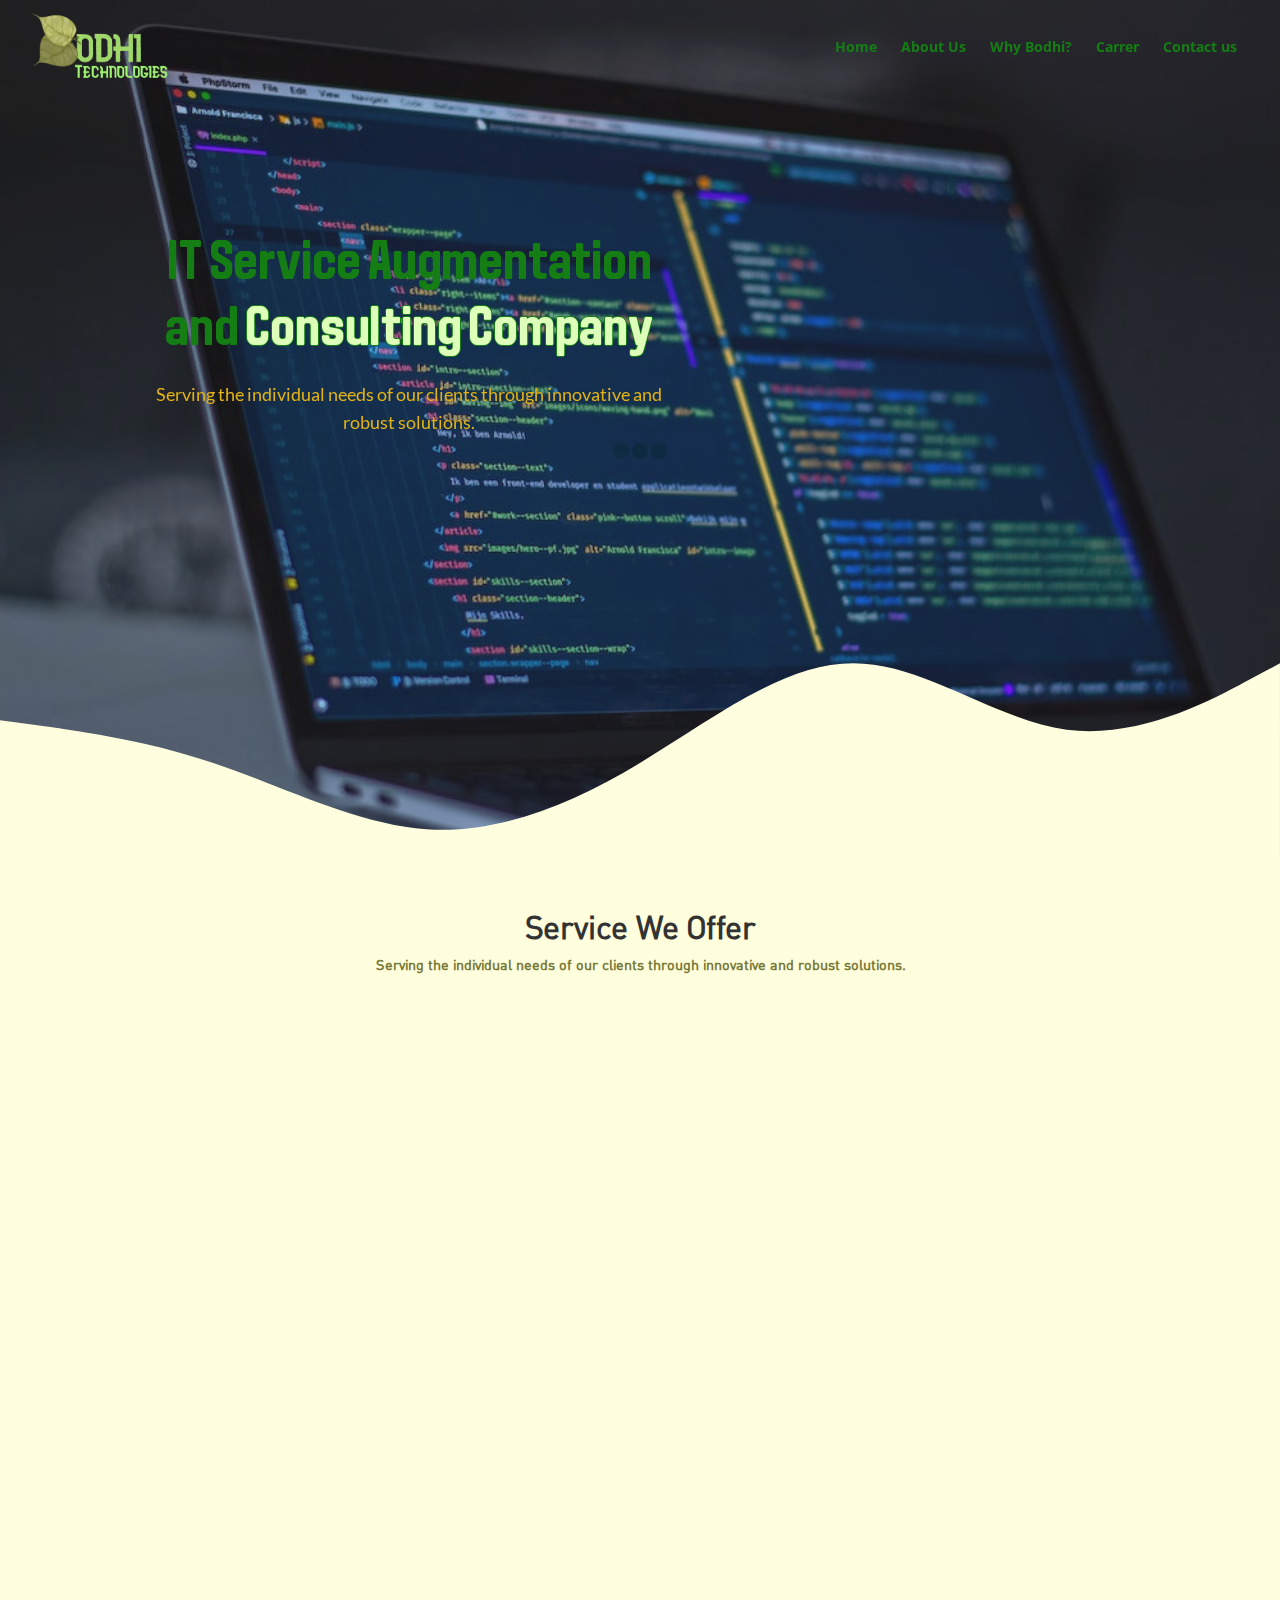
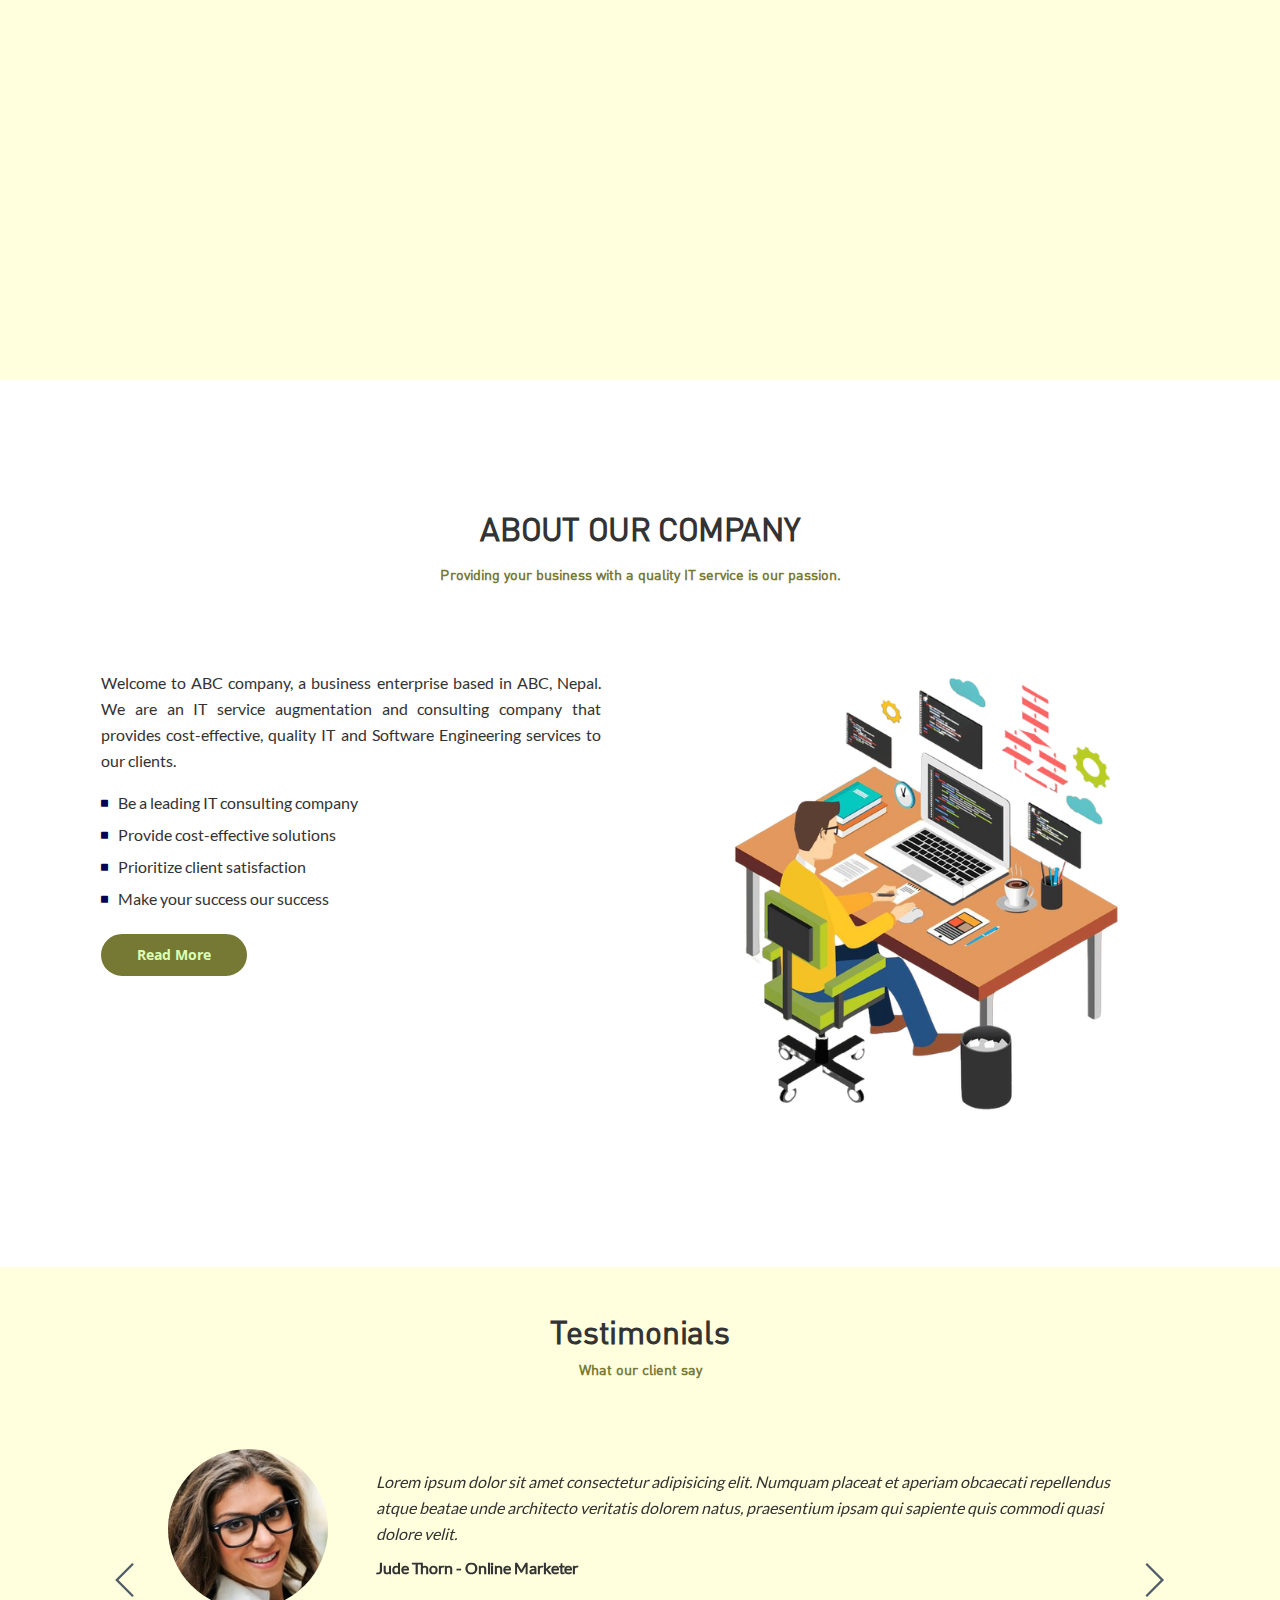
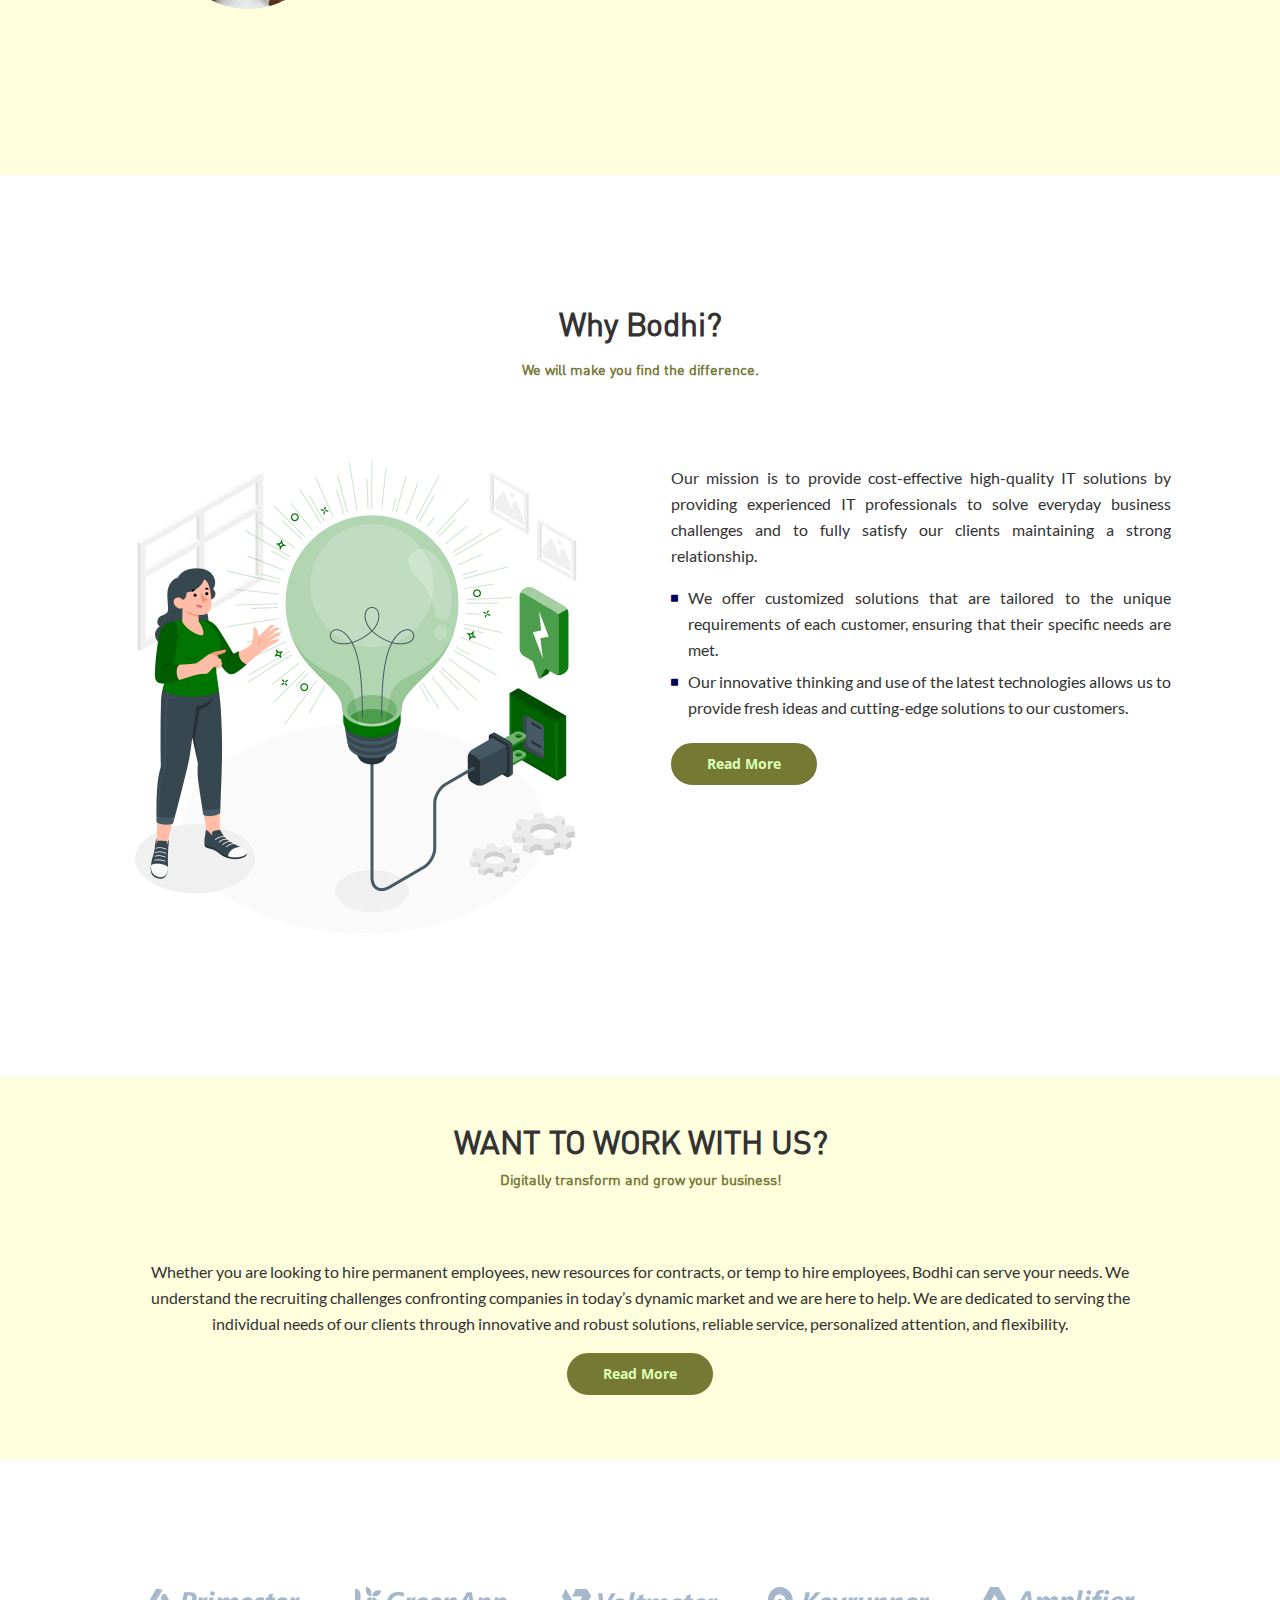
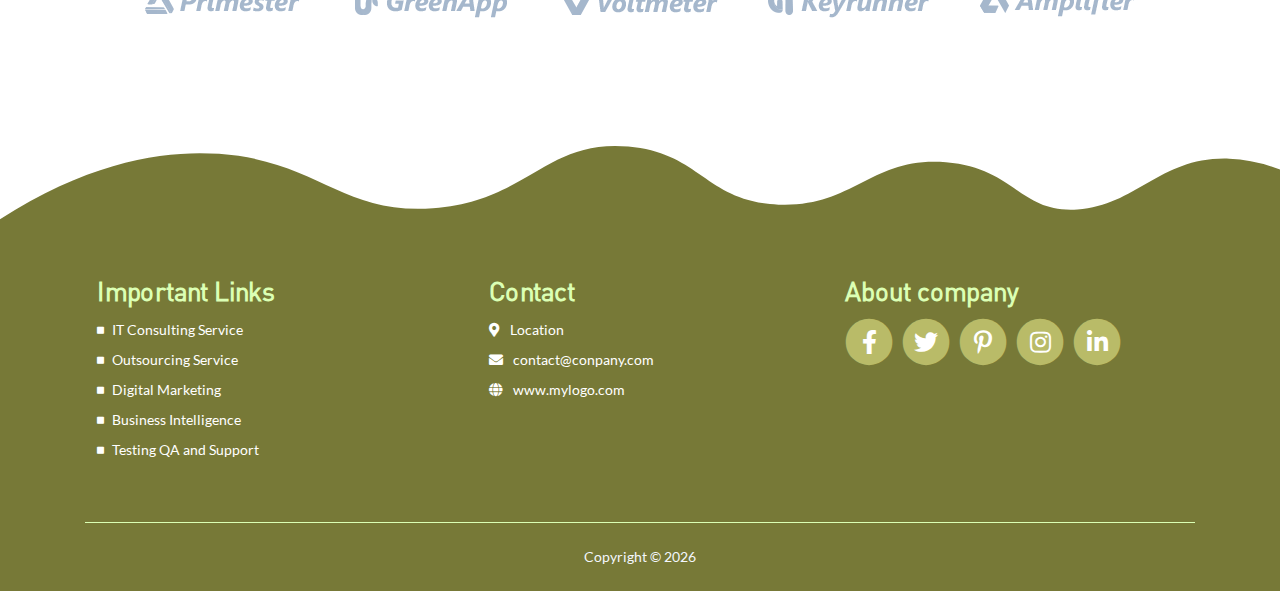
==== commit 875c113b: "banner" ====
--- a/index.html
+++ b/index.html
@@ -49,8 +49,7 @@
             <div class="collapse navbar-collapse" id="navbarsExampleDefault">
                 <ul class="navbar-nav ml-auto">
                     <li class="nav-item">
-                        <a class="nav-link page-scroll" href="index.html">Home <span
-                                class="sr-only">(current)</span></a>
+                        <a class="nav-link page-scroll" href="index.html">Home <span class="sr-only">(current)</span></a>
                     </li>
                     <li class="nav-item">
                         <a class="nav-link page-scroll" href="about.html">About Us</a>
@@ -58,19 +57,6 @@
                     <li class="nav-item">
                         <a class="nav-link page-scroll" href="whyus.html">Why Bodhi?</a>
                     </li>
-                    <!-- <li class="nav-item dropdown">
-                        <a class="nav-link dropdown-toggle page-scroll" href="#video" id="navbarDropdown" role="button" aria-haspopup="true" aria-expanded="false">Services</a>
-                        <div class="dropdown-menu" aria-labelledby="navbarDropdown">
-                            <a class="dropdown-item" href=""><span class="item-text">Staff
-                                    Augmentation</span></a>
-                            <div class="dropdown-items-divide-hr"></div>
-                            <a class="dropdown-item" href=""><span class="item-text">IT Consulting
-                                    Service</span></a>
-                            <div class="dropdown-items-divide-hr"></div>
-                            <a class="dropdown-item" href=""><span class="item-text">Coutsourcing
-                                    Service</span></a>
-                        </div>
-                    </li> -->
                     <li class="nav-item">
                         <a class="nav-link page-scroll" href="career.html">Carrer</a>
                     </li>
@@ -79,7 +65,6 @@
                         <a class="nav-link page-scroll" href="contact.html">Contact us</a>
                     </li>
                 </ul>
-
             </div>
         </div>
     </nav>
@@ -87,26 +72,52 @@
 
     <header id="header" class="header">
         <div class="header-content">
-            <div class="container">
-                <div class="row">
-                    <div class="col-lg-6 col-md-6 col-xl-6">
-                        <div class="text-container" data-aos-duration="2500" data-aos="fade-down">
-                            <h1>IT Service Augmentation <br>and <span>Consulting Company</span></h1>
-                            <p class=" p-large ">Serving the individual needs of our clients through innovative and robust solutions.</p>
-                        </div>
-                    </div>
-                    <div class=" d-md-block d-none col-lg-6 col-md-6 col-xl-6 ">
-                        <div class=" image-container ">
-                            <div class=" img-wrapper ">
-                                <img width=" 100% " src=" images/banner.png ">
+            <div class="swiper-container text-slider swiper-container-horizontal">
+                <svg style="position: absolute;z-index: 9;bottom: -1%;" xmlns=" http://www.w3.org/2000/svg " viewBox=" 0 0 1440 320 "><path fill=" #fffedd " fill-opacity=" 1 " d=" M0,160L40,165.3C80,171,160,181,240,208C320,235,400,277,480,282.7C560,288,640,256,720,208C800,160,880,96,960,96C1040,96,1120,160,1200,170.7C1280,181,1360,139,1400,117.3L1440,96L1440,320L1400,320C1360,320,1280,320,1200,320C1120,320,1040,320,960,320C880,320,800,320,720,320C640,320,560,320,480,320C400,320,320,320,240,320C160,320,80,320,40,320L0,320Z "></path></svg>
+                <div class=" swiper-wrapper ">
+                    <div class=" swiper-slide ">
+                        <div class="container banner-title-position">
+                            <div class="row">
+                                <div class="col-lg-6 ">
+                                    <div class="text-container aos-init aos-animate" data-aos-duration="2500" data-aos="fade-down">
+                                        <h1>IT Service Augmentation <br>and <span>Consulting Company</span></h1>
+                                        <p class=" p-large ">Serving the individual needs of our clients through innovative and robust solutions.</p>
+                                    </div>
+                                </div>
                             </div>
                         </div>
-                    </div>
-                </div>
-            </div>
-        </div>
-        <svg style=" position:relative " xmlns=" http://www.w3.org/2000/svg " viewBox=" 0 0 1440 320 "><path fill=" #fffedd " fill-opacity=" 1 " d=" M0,160L40,165.3C80,171,160,181,240,208C320,235,400,277,480,282.7C560,288,640,256,720,208C800,160,880,96,960,96C1040,96,1120,160,1200,170.7C1280,181,1360,139,1400,117.3L1440,96L1440,320L1400,320C1360,320,1280,320,1200,320C1120,320,1040,320,960,320C880,320,800,320,720,320C640,320,560,320,480,320C400,320,320,320,240,320C160,320,80,320,40,320L0,320Z "></path></svg>
-        <!-- end of header-content -->
+                        <img width=" 100% " src=" images/banner1.jfif ">
+                    </div>
+                    <!-- <div class=" swiper-slide ">
+                        <div class="container banner-title-position">
+                            <div class="row">
+                                <div class="col-lg-6 col-md-6 col-sm-6">
+                                    <div class="text-container aos-init aos-animate" data-aos-duration="2500" data-aos="fade-down">
+                                        <h1>IT Service Augmentation <br>and <span>Consulting Company</span></h1>
+                                        <p class=" p-large ">Serving the individual needs of our clients through innovative and robust solutions.</p>
+                                    </div>
+                                </div>
+                            </div>
+                        </div>
+                        <img width=" 100% " src=" images/banner1.jfif ">
+                    </div>
+                    <div class=" swiper-slide ">
+                        <div class="container banner-title-position">
+                            <div class="row">
+                                <div class="col-lg-6 col-md-6 col-sm-6">
+                                    <div class="text-container aos-init aos-animate" data-aos-duration="2500" data-aos="fade-down">
+                                        <h1>IT Service Augmentation <br>and <span>Consulting Company</span></h1>
+                                        <p class=" p-large ">Serving the individual needs of our clients through innovative and robust solutions.</p>
+                                    </div>
+                                </div>
+                            </div>
+                        </div>
+                        <img width=" 100% " src=" images/banner1.jfif ">
+                    </div> -->
+                </div>
+                <span class="swiper-notification" aria-live="assertive" aria-atomic="true"></span>
+            </div>
+        </div>
     </header>
 
 
--- a/css/styles.css
+++ b/css/styles.css
@@ -380,7 +380,18 @@
     }
 }
 
-.form-control-submit-button {
+.banner-title-position {
+    position: absolute;
+    left: 10%;
+}
+
+@media(min-width:1300px) {
+    .header .header-content img {
+        height: 100vh;
+    }
+}
+
+.header .header .form-control-submit-button {
     display: inline-block;
     width: 100%;
     height: 3.125rem;
@@ -878,7 +889,14 @@
 }
 
 .header .text-container {
-    margin-bottom: 3rem;
+    margin-bottom: 5rem;
+    margin-top: -50%;
+}
+
+@media (max-width:425px) {
+    .header {
+        margin-top: 22%;
+    }
 }
 
 .header h1 {
@@ -887,7 +905,8 @@
     font-size: 40px !important;
     line-height: 3rem;
     font-weight: 700 !important;
-    font-size: 3.5rem !important;
+    /* font-size: clamp(3.5rem, 20%, 2.5rem)!important; */
+    font-size: clamp(2rem, -1.5rem + 8vw, 3.5rem)!important;
 }
 
 .text-container span {
@@ -1835,6 +1854,7 @@
     } */
     .header .text-container {
         margin-bottom: 4rem;
+        margin-top: 30%;
     }
     .header h1 {
         font-size: 3.5rem;
@@ -1962,7 +1982,7 @@
         text-align: left;
     }
     .header .text-container {
-        margin-top: 4rem;
+        margin-top: 50%;
         margin-bottom: 0;
     }
     .header .image-container {
@@ -2249,5 +2269,20 @@
     }
 }
 
+@media(max-width: 430px) {
+    .header-content .row {
+        height: auto;
+    }
+    .header .text-container {
+        margin-top: 50px;
+    }
+    .banner-title-position {
+        left: 0;
+    }
+    .p-large {
+        font: 400 0.9rem/1.75rem "Lato", sans-serif;
+    }
+}
+
 
 /* end of min-width width 1200px */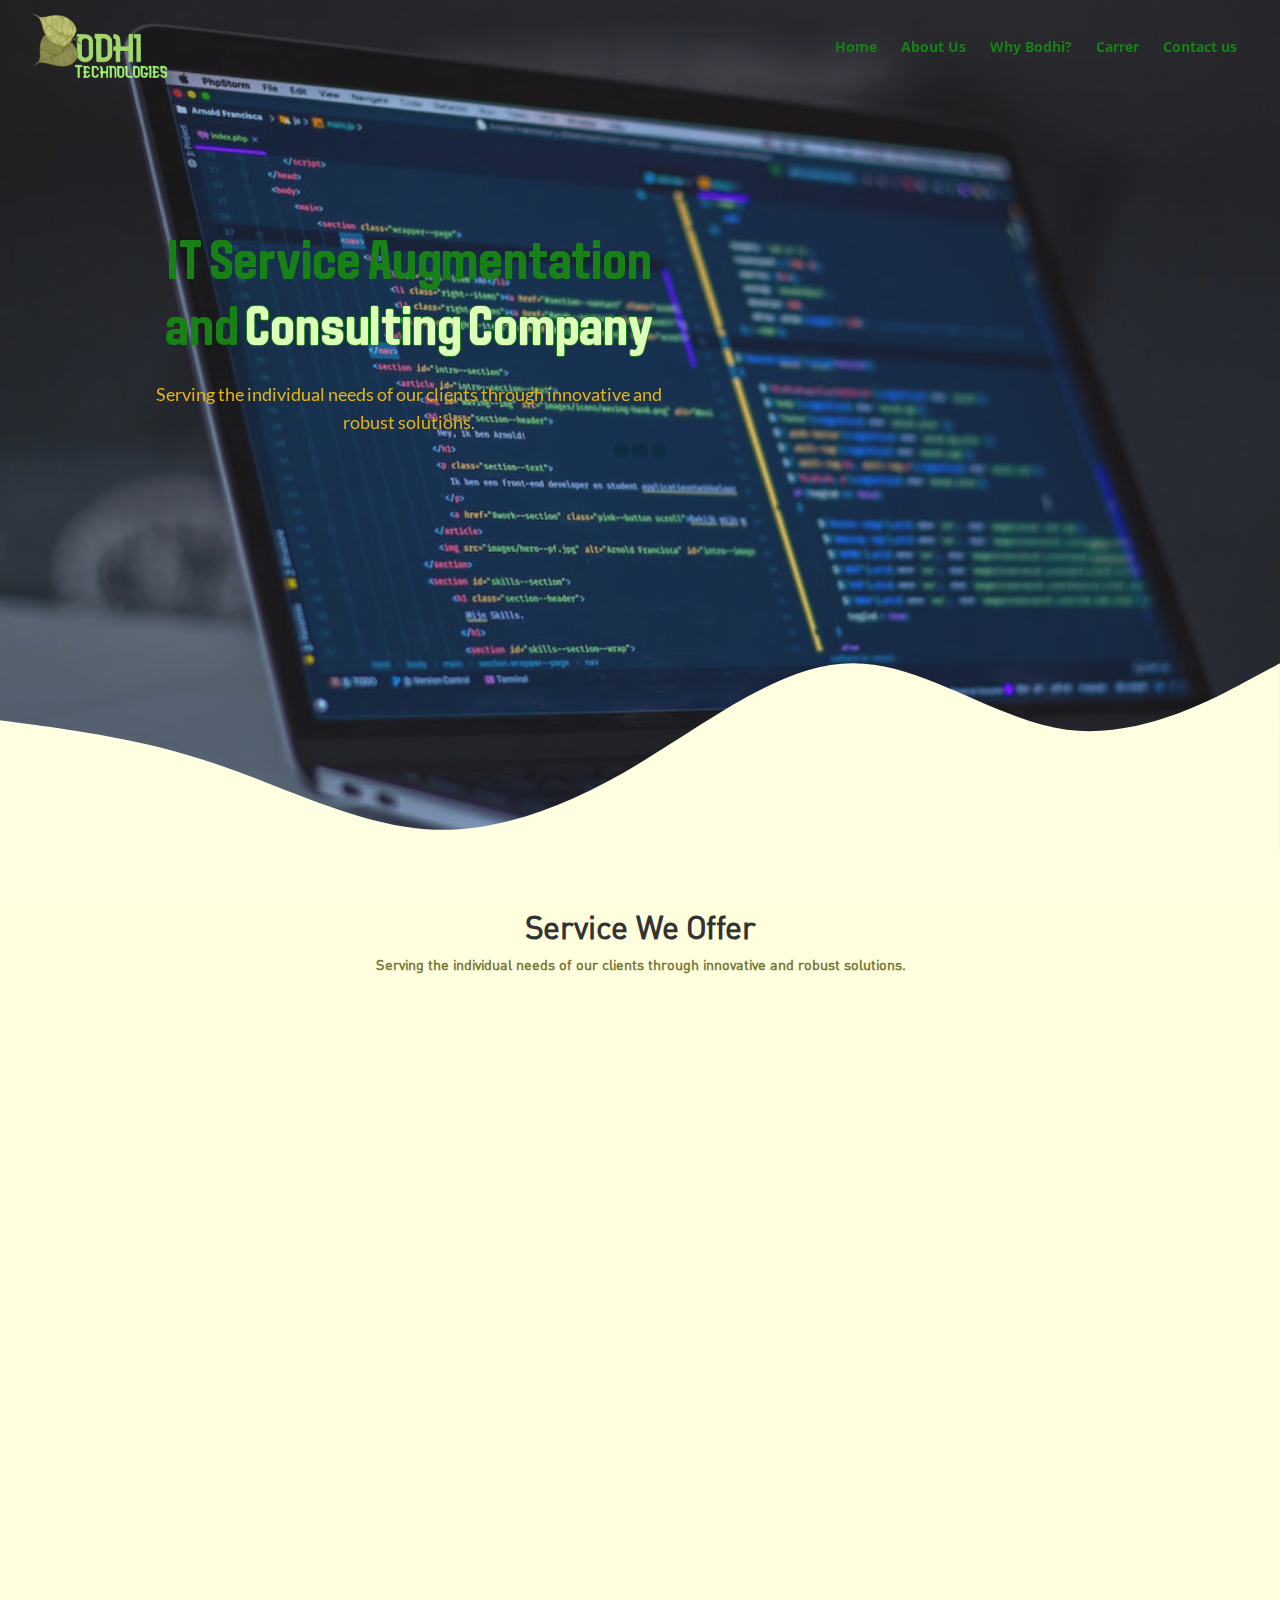
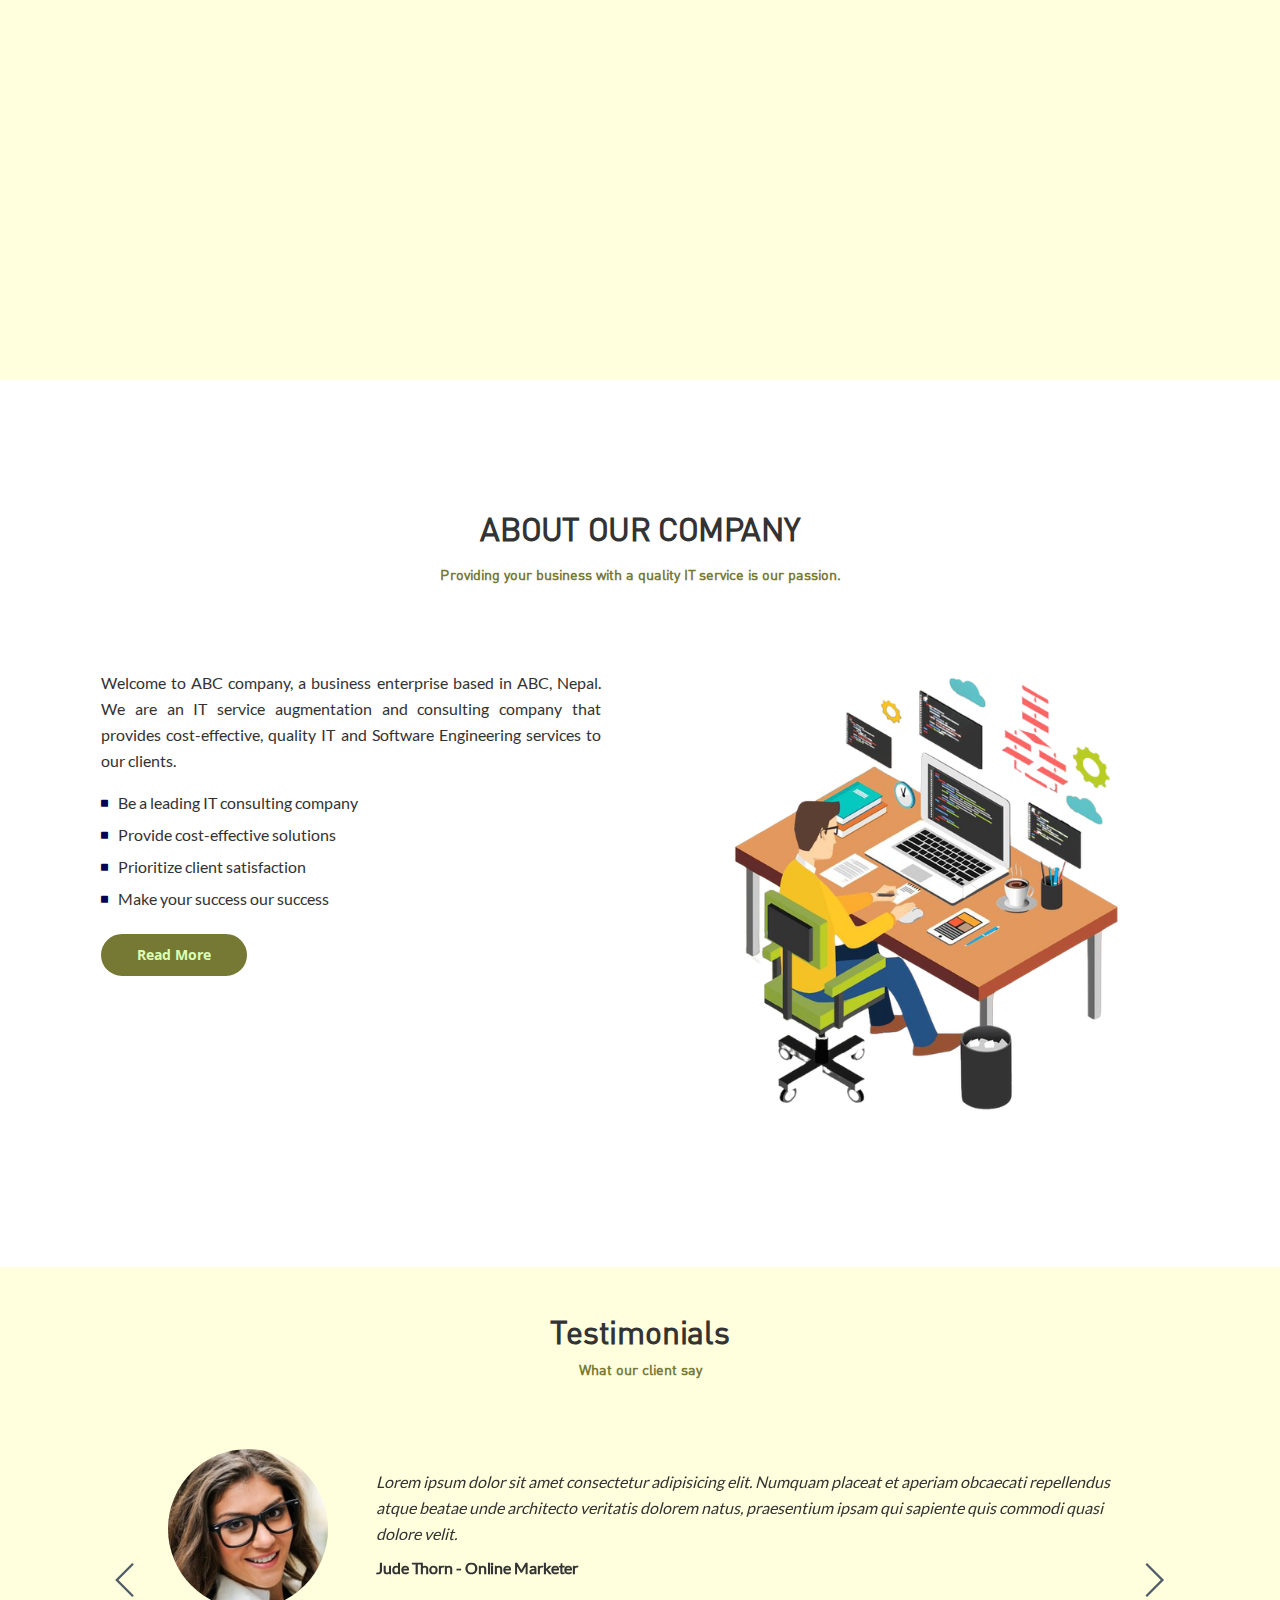
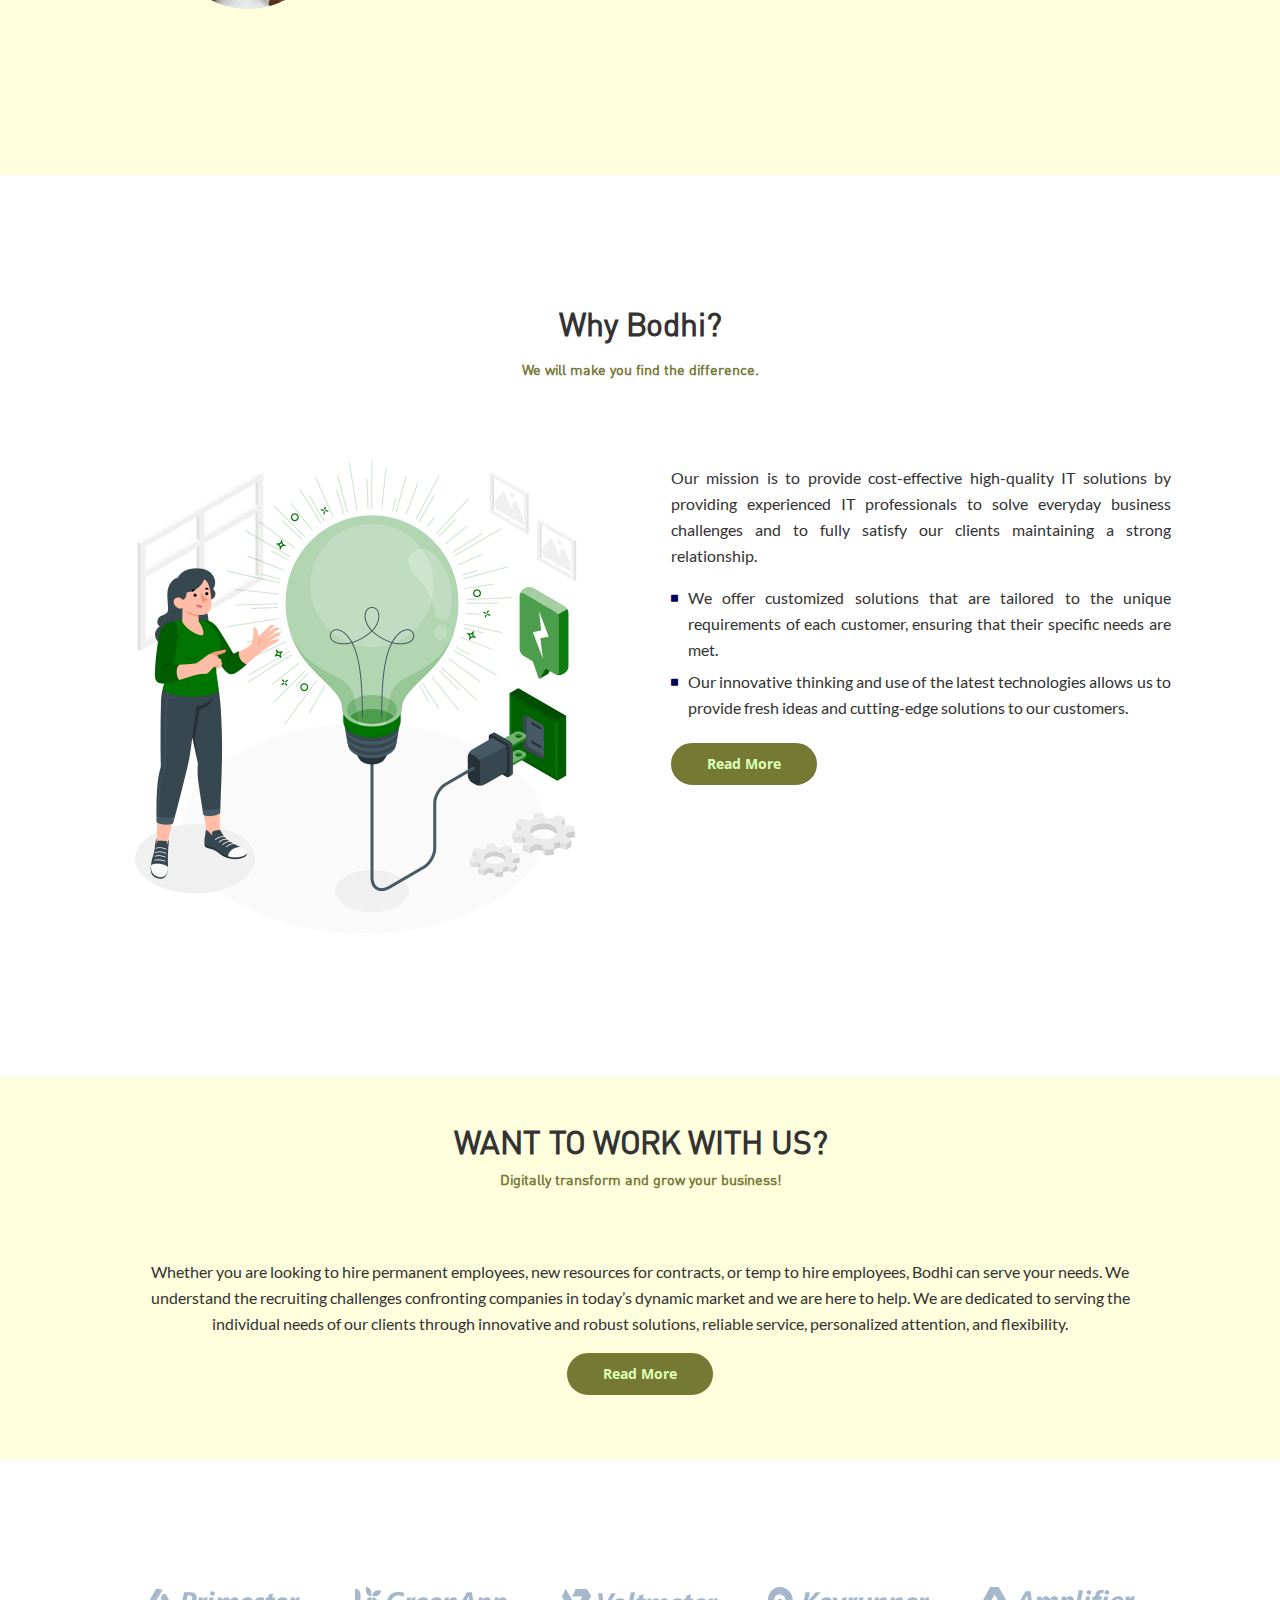
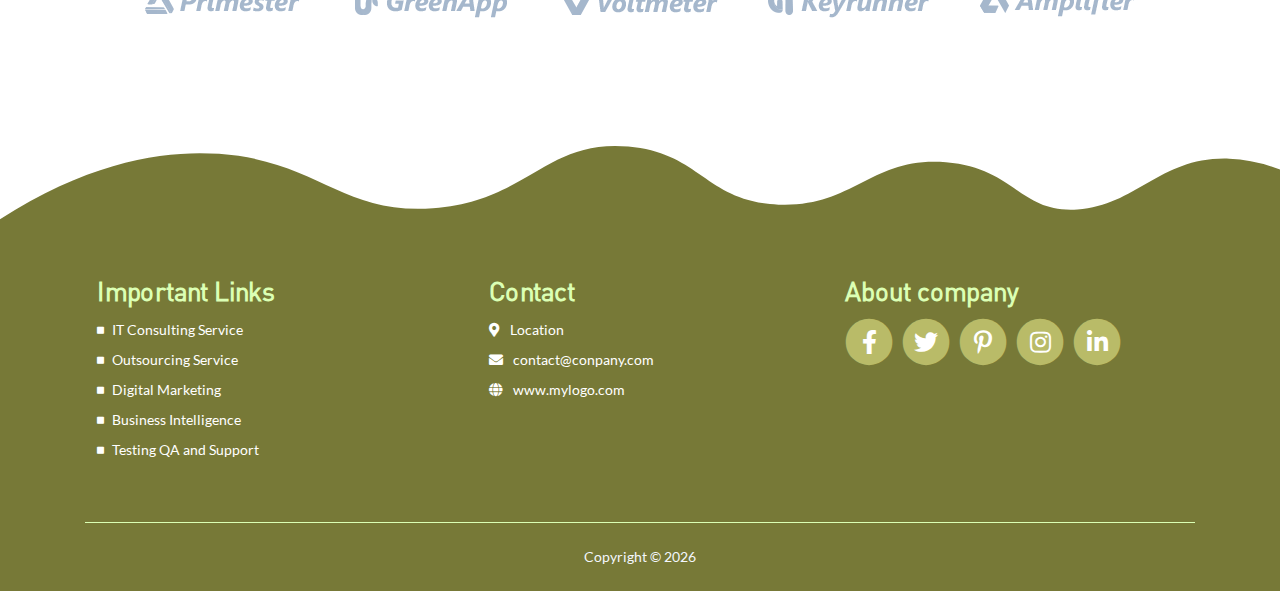
==== commit 79a9d7ea: "update" ====
--- a/index.html
+++ b/index.html
@@ -88,10 +88,10 @@
                         </div>
                         <img width=" 100% " src=" images/banner1.jfif ">
                     </div>
-                    <!-- <div class=" swiper-slide ">
+                    <div class=" swiper-slide ">
                         <div class="container banner-title-position">
                             <div class="row">
-                                <div class="col-lg-6 col-md-6 col-sm-6">
+                                <div class="col-lg-6 ">
                                     <div class="text-container aos-init aos-animate" data-aos-duration="2500" data-aos="fade-down">
                                         <h1>IT Service Augmentation <br>and <span>Consulting Company</span></h1>
                                         <p class=" p-large ">Serving the individual needs of our clients through innovative and robust solutions.</p>
@@ -104,7 +104,7 @@
                     <div class=" swiper-slide ">
                         <div class="container banner-title-position">
                             <div class="row">
-                                <div class="col-lg-6 col-md-6 col-sm-6">
+                                <div class="col-lg-6 ">
                                     <div class="text-container aos-init aos-animate" data-aos-duration="2500" data-aos="fade-down">
                                         <h1>IT Service Augmentation <br>and <span>Consulting Company</span></h1>
                                         <p class=" p-large ">Serving the individual needs of our clients through innovative and robust solutions.</p>
@@ -113,7 +113,7 @@
                             </div>
                         </div>
                         <img width=" 100% " src=" images/banner1.jfif ">
-                    </div> -->
+                    </div>
                 </div>
                 <span class="swiper-notification" aria-live="assertive" aria-atomic="true"></span>
             </div>
--- a/css/styles.css
+++ b/css/styles.css
@@ -389,6 +389,9 @@
     .header .header-content img {
         height: 100vh;
     }
+    .header .header-content img::after {
+        background: rgba(0, 0, 0, 0.5);
+    }
 }
 
 .header .header .form-control-submit-button {
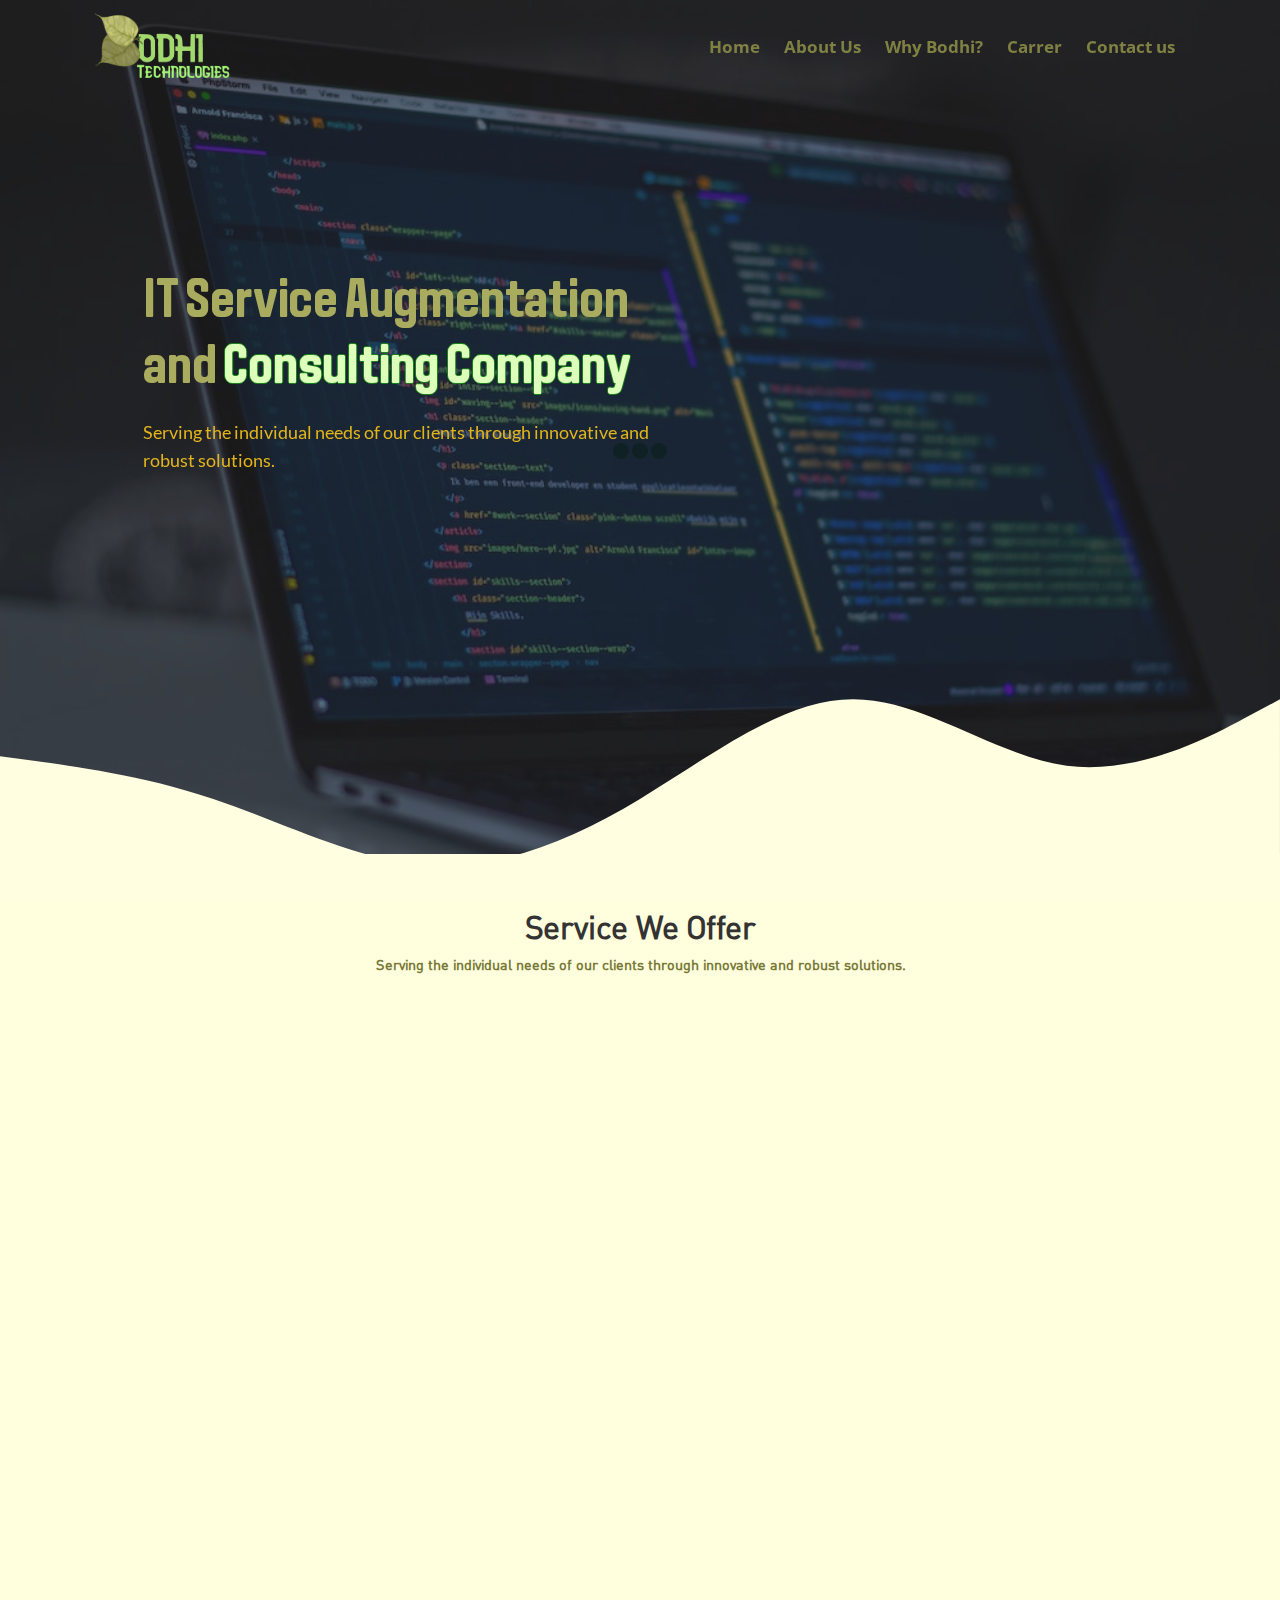
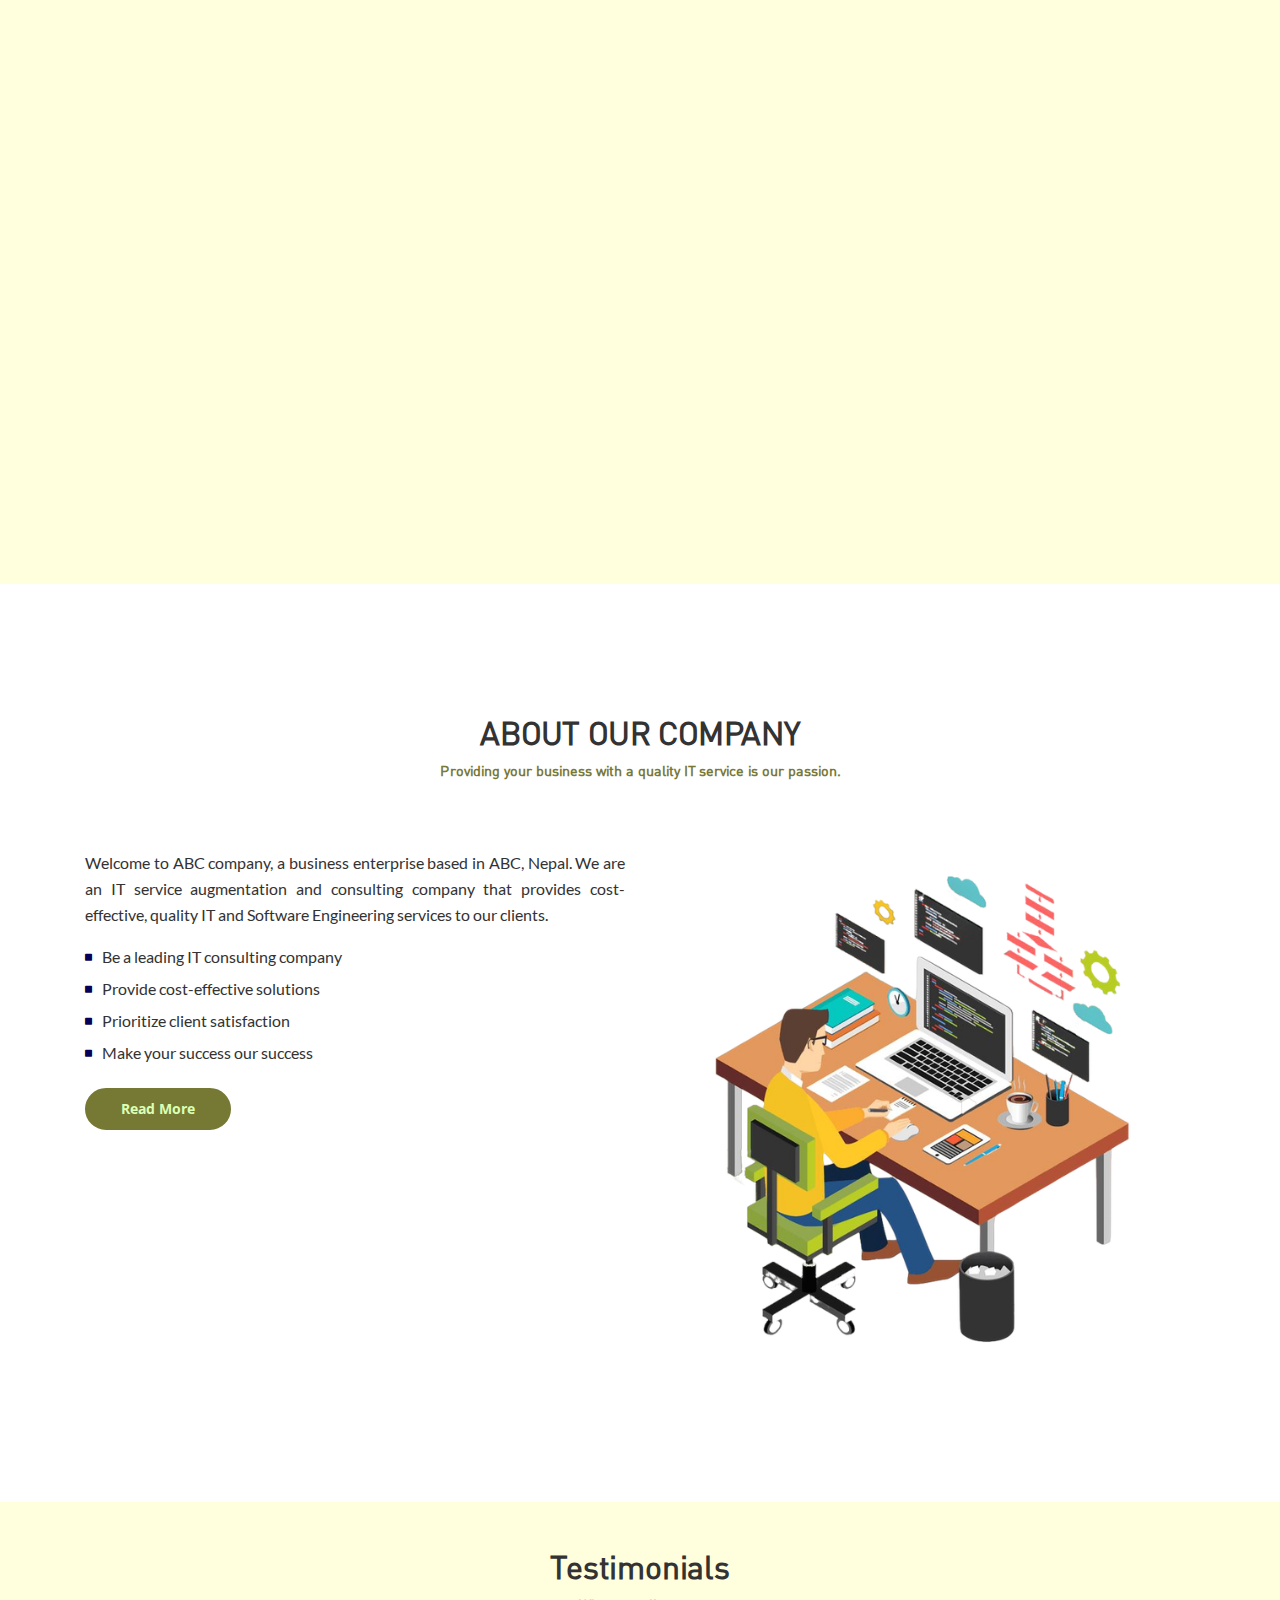
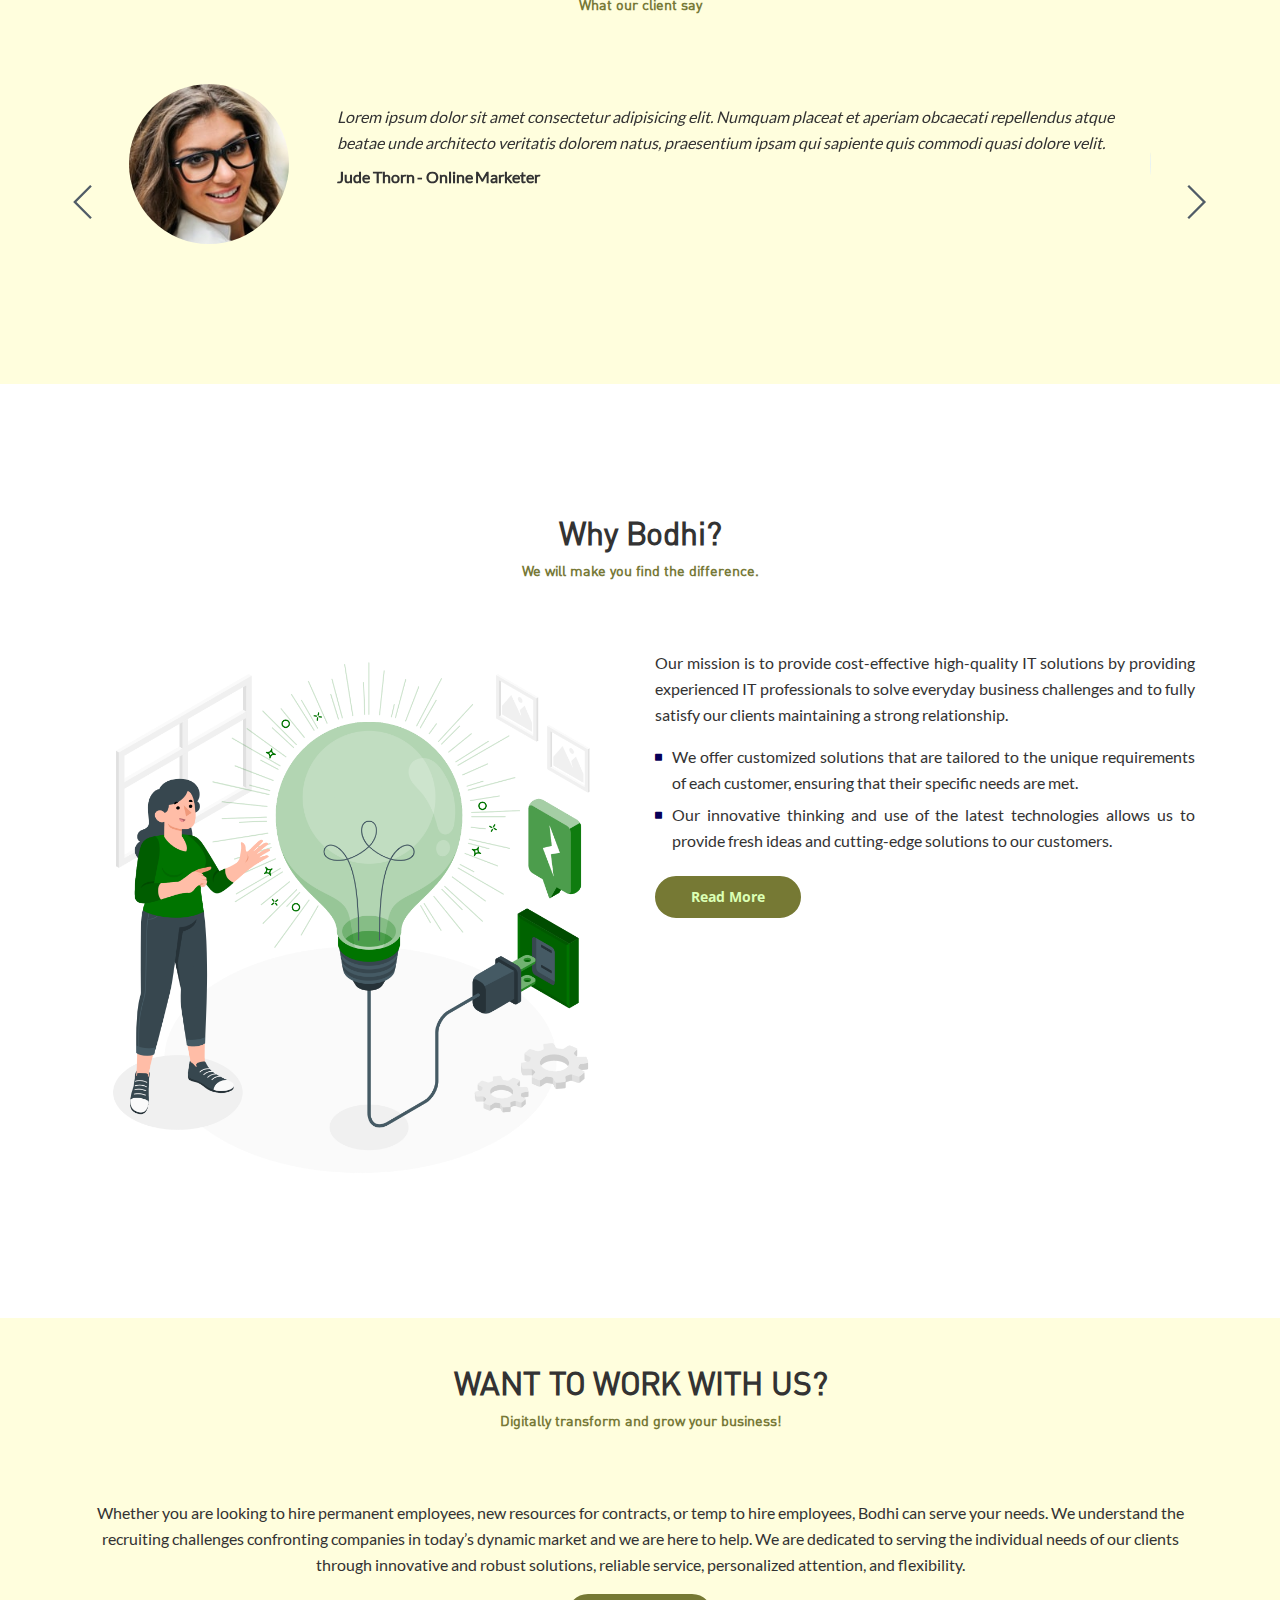
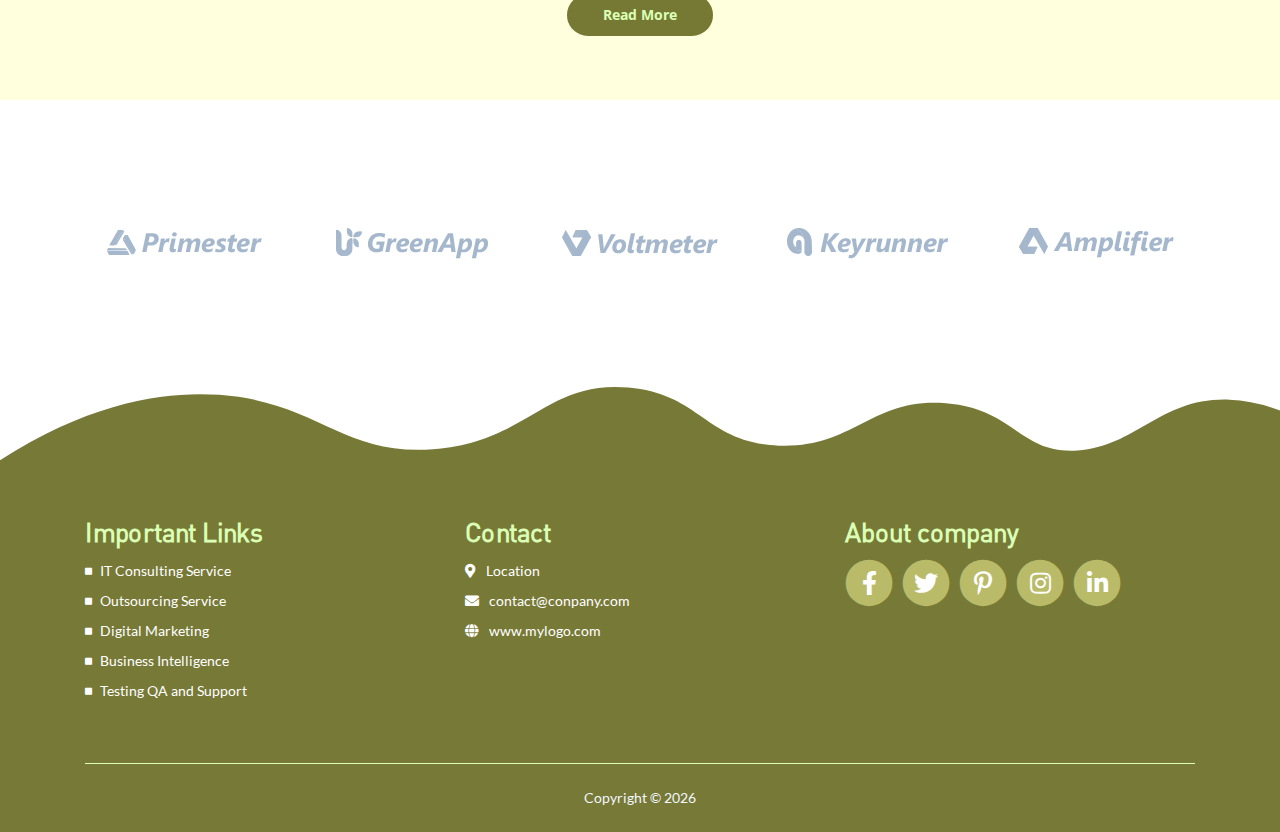
==== commit 8d50cfa3: "somechanges" ====
--- a/index.html
+++ b/index.html
@@ -73,13 +73,13 @@
     <header id="header" class="header">
         <div class="header-content">
             <div class="swiper-container text-slider swiper-container-horizontal">
-                <svg style="position: absolute;z-index: 9;bottom: -1%;" xmlns=" http://www.w3.org/2000/svg " viewBox=" 0 0 1440 320 "><path fill=" #fffedd " fill-opacity=" 1 " d=" M0,160L40,165.3C80,171,160,181,240,208C320,235,400,277,480,282.7C560,288,640,256,720,208C800,160,880,96,960,96C1040,96,1120,160,1200,170.7C1280,181,1360,139,1400,117.3L1440,96L1440,320L1400,320C1360,320,1280,320,1200,320C1120,320,1040,320,960,320C880,320,800,320,720,320C640,320,560,320,480,320C400,320,320,320,240,320C160,320,80,320,40,320L0,320Z "></path></svg>
-                <div class=" swiper-wrapper ">
+                <svg style="position: absolute;z-index: 9;bottom: -5.2%;" xmlns=" http://www.w3.org/2000/svg " viewBox=" 0 0 1440 320 "><path fill=" #fffedd " fill-opacity=" 1 " d=" M0,160L40,165.3C80,171,160,181,240,208C320,235,400,277,480,282.7C560,288,640,256,720,208C800,160,880,96,960,96C1040,96,1120,160,1200,170.7C1280,181,1360,139,1400,117.3L1440,96L1440,320L1400,320C1360,320,1280,320,1200,320C1120,320,1040,320,960,320C880,320,800,320,720,320C640,320,560,320,480,320C400,320,320,320,240,320C160,320,80,320,40,320L0,320Z "></path></svg>
+                <div class="swiper-wrapper ">
                     <div class=" swiper-slide ">
-                        <div class="container banner-title-position">
-                            <div class="row">
+                        <div class="container banner-title-position ">
+                            <div class="row ">
                                 <div class="col-lg-6 ">
-                                    <div class="text-container aos-init aos-animate" data-aos-duration="2500" data-aos="fade-down">
+                                    <div class="text-container aos-init aos-animate " data-aos-duration="2500 " data-aos="fade-down ">
                                         <h1>IT Service Augmentation <br>and <span>Consulting Company</span></h1>
                                         <p class=" p-large ">Serving the individual needs of our clients through innovative and robust solutions.</p>
                                     </div>
@@ -87,12 +87,13 @@
                             </div>
                         </div>
                         <img width=" 100% " src=" images/banner1.jfif ">
+                        <div class="banner-overlay "></div>
                     </div>
                     <div class=" swiper-slide ">
-                        <div class="container banner-title-position">
-                            <div class="row">
+                        <div class="container banner-title-position ">
+                            <div class="row ">
                                 <div class="col-lg-6 ">
-                                    <div class="text-container aos-init aos-animate" data-aos-duration="2500" data-aos="fade-down">
+                                    <div class="text-container aos-init aos-animate " data-aos-duration="2500 " data-aos="fade-down ">
                                         <h1>IT Service Augmentation <br>and <span>Consulting Company</span></h1>
                                         <p class=" p-large ">Serving the individual needs of our clients through innovative and robust solutions.</p>
                                     </div>
@@ -100,12 +101,13 @@
                             </div>
                         </div>
                         <img width=" 100% " src=" images/banner1.jfif ">
+                        <div class="banner-overlay "></div>
                     </div>
                     <div class=" swiper-slide ">
-                        <div class="container banner-title-position">
-                            <div class="row">
+                        <div class="container banner-title-position ">
+                            <div class="row ">
                                 <div class="col-lg-6 ">
-                                    <div class="text-container aos-init aos-animate" data-aos-duration="2500" data-aos="fade-down">
+                                    <div class="text-container aos-init aos-animate " data-aos-duration="2500 " data-aos="fade-down ">
                                         <h1>IT Service Augmentation <br>and <span>Consulting Company</span></h1>
                                         <p class=" p-large ">Serving the individual needs of our clients through innovative and robust solutions.</p>
                                     </div>
@@ -113,9 +115,10 @@
                             </div>
                         </div>
                         <img width=" 100% " src=" images/banner1.jfif ">
-                    </div>
-                </div>
-                <span class="swiper-notification" aria-live="assertive" aria-atomic="true"></span>
+                        <div class="banner-overlay "></div>
+                    </div>
+                </div>
+                <span class="swiper-notification " aria-live="assertive " aria-atomic="true "></span>
             </div>
         </div>
     </header>
@@ -131,61 +134,61 @@
             </div>
             <div class=" row ">
                 <div class=" col-lg-12 ">
-                    <div class=" card service-card" data-aos="zoom-in">
+                    <div class=" card service-card " data-aos="zoom-in ">
                         <div class=" card-image ">
                             <img class=" img-fluid " src=" images/staff.png " alt=" alternative ">
                         </div>
-                        <div class=" card-body ">
+                        <div class=" card-body pt-2">
                             <h4 class=" card-title ">Staff Augmentation</h4>
                             <p>We are offering the services of experienced developers within 2-3 days and develop a team as per your need</p>
                         </div>
                     </div>
 
-                    <div class=" card service-card" data-aos="zoom-in">
+                    <div class=" card service-card " data-aos="zoom-in ">
                         <div class=" card-image ">
                             <img class=" img-fluid " src=" images/software.png " alt=" alternative ">
                         </div>
-                        <div class=" card-body ">
+                        <div class=" card-body pt-2 ">
                             <h4 class=" card-title ">Software Development</h4>
                             <p>We always figure out the best ways of transforming your idea into reality. Our primary focus is to create engaging and user-friendly solutions.</p>
                         </div>
                     </div>
 
-                    <div class=" card service-card" data-aos="zoom-in">
+                    <div class=" card service-card " data-aos="zoom-in ">
                         <div class=" card-image ">
                             <img class=" img-fluid " src=" images/mobile.png " alt=" alternative ">
                         </div>
-                        <div class=" card-body ">
+                        <div class=" card-body pt-2">
                             <h4 class=" card-title ">Mobile App Development</h4>
                             <p>High-end mobile application development services of Bodhi Inc are open for every small and big enterprise. Contact us freely and use our services.</p>
                         </div>
                     </div>
 
-                    <div class=" card service-card" data-aos="zoom-in">
+                    <div class=" card service-card " data-aos="zoom-in ">
                         <div class=" card-image ">
                             <img class=" img-fluid " src=" images/project.png " alt=" alternative ">
                         </div>
-                        <div class=" card-body ">
+                        <div class=" card-body pt-2 ">
                             <h4 class=" card-title ">Project Management</h4>
                             <p>High-end mobile application development services of Bodhi Inc are open for every small and big enterprise. Contact us freely and use our services.</p>
                         </div>
                     </div>
 
-                    <div class=" card service-card" data-aos="zoom-in">
+                    <div class=" card service-card " data-aos="zoom-in ">
                         <div class=" card-image ">
                             <img class=" img-fluid " src=" images/digital.png " alt=" alternative ">
                         </div>
-                        <div class=" card-body ">
+                        <div class=" card-body pt-2">
                             <h4 class=" card-title ">Digital Marketing</h4>
                             <p>High-end mobile application development services of Bodhi Inc are open for every small and big enterprise. Contact us freely and use our services.</p>
                         </div>
                     </div>
 
-                    <div class=" card service-card" data-aos="zoom-in">
+                    <div class=" card service-card " data-aos="zoom-in ">
                         <div class=" card-image ">
                             <img class=" img-fluid " src=" images/business.png " alt=" alternative ">
                         </div>
-                        <div class=" card-body ">
+                        <div class=" card-body pt-2 ">
                             <h4 class=" card-title ">Business Intelligence</h4>
                             <p>High-end mobile application development services of Bodhi Inc are open for every small and big enterprise. Contact us freely and use our services.</p>
                         </div>
@@ -329,7 +332,7 @@
                 <div class=" col-lg-6 ">
                     <div class=" text-container ">
                         <p class=" text-justify ">Our mission is to provide cost-effective high-quality IT solutions by providing experienced IT professionals to solve everyday business challenges and to fully satisfy our clients maintaining a strong relationship.</p>
-                        <ul class=" list-unstyled li-space-lg text-justify">
+                        <ul class=" list-unstyled li-space-lg text-justify ">
                             <li class=" media ">
                                 <i class=" fas fa-square "></i>
                                 <div class=" media-body ">We offer customized solutions that are tailored to the unique requirements of each customer, ensuring that their specific needs are met.</div>
@@ -408,7 +411,7 @@
 
     <!-- Footer -->
     <svg class=" footer-frame " data-name=" Layer 2 " xmlns=" http://www.w3.org/2000/svg " preserveAspectRatio=" none " viewBox=" 0 0 1920 79 "><defs><style>.cls-2{fill:#777937;}</style></defs><path class=" cls-2 " d=" M0,72.427C143,12.138,255.5,4.577,328.644,7.943c147.721,6.8,183.881,60.242,320.83,53.737,143-6.793,167.826-68.128,293-60.9,109.095,6.3,115.68,54.364,225.251,57.319,113.58,3.064,138.8-47.711,251.189-41.8,104.012,5.474,109.713,50.4,197.369,46.572,89.549-3.91,124.375-52.563,227.622-50.155A338.646,338.646,0,0,1,1920,23.467V79.75H0V72.427Z
-                            " transform=" translate(0 -0.188) "/></svg>
+                    " transform=" translate(0 -0.188) "/></svg>
     <div class=" footer ">
         <div class=" container ">
             <div class=" row ">
--- a/css/styles.css
+++ b/css/styles.css
@@ -383,6 +383,8 @@
 .banner-title-position {
     position: absolute;
     left: 10%;
+    z-index: 999;
+    backdrop-filter: ;
 }
 
 @media(min-width:1300px) {
@@ -392,6 +394,14 @@
     .header .header-content img::after {
         background: rgba(0, 0, 0, 0.5);
     }
+}
+
+.banner-overlay {
+    background: rgba(0, 0, 0, 0.5);
+    position: absolute;
+    height: 100%;
+    width: 100%;
+    top: 0;
 }
 
 .header .header .form-control-submit-button {
@@ -737,14 +747,16 @@
 /**************************/
 
 .navbar-custom {
-    background-color: #dbffb4;
-    box-shadow: 0 0.0625rem 0.375rem 0 rgba(0, 0, 0, 0.1);
     font: 700 0.875rem/0.875rem "Open Sans", sans-serif;
     transition: all 0.2s;
 }
 
+.overlaybg {
+    background: rgb(0, 0, 0, 0.4);
+}
+
 .navbar-custom .container {
-    max-width: 87.5rem;
+    max-width: 90%;
 }
 
 .navbar-custom .navbar-brand.logo-image img {
@@ -768,8 +780,9 @@
 
 .navbar-custom .nav-item .nav-link {
     padding: 0.625rem 0.75rem 0.625rem 0.75rem;
-    color: rgb(0 116 0);
+    color: rgb(114 116 47);
     opacity: 1;
+    font-size: 16.5px;
     text-decoration: none;
     transition: all 0.2s ease;
 }
@@ -904,7 +917,7 @@
 
 .header h1 {
     margin-bottom: 1rem;
-    color: #007400;
+    color: #a0a24d;
     font-size: 40px !important;
     line-height: 3rem;
     font-weight: 700 !important;
@@ -1023,8 +1036,9 @@
 .card-image {
     max-width: 16rem;
     margin-right: auto;
-    margin-bottom: 2rem;
-    margin-left: auto;
+    margin: auto;
+    overflow: hidden;
+    height: 300px;
 }
 
 .card-title {
@@ -1701,15 +1715,22 @@
 
 /***************************/
 
+.banner-bg-img {
+    backdrop-filter: blur(1px);
+    background-repeat: no-repeat !important;
+    background-position: center !important;
+    background-size: cover !important;
+}
+
 .ex-header {
     padding-top: 8rem;
     padding-bottom: 5rem;
-    background-color: #dbffb4;
     text-align: center;
+    background: rgba(0, 0, 0, 0.5);
 }
 
 .ex-header h1 {
-    color: #007400;
+    color: #98d45e;
 }
 
 .ex-basic-1 {
@@ -1925,262 +1946,360 @@
 
 @media (min-width: 992px) {
     /* Navigation */
-    .navbar-custom {
-        background: transparent;
-        box-shadow: none;
-    }
-    .navbar-custom .navbar-nav {
-        margin-top: 0;
-        margin-bottom: 0;
-    }
-    .navbar-custom .nav-item .nav-link {
-        padding: 0.25rem 0.75rem 0.25rem 0.75rem;
-    }
-    .navbar-custom .nav-item .nav-link:hover,
-    .navbar-custom .nav-item .nav-link.active {
-        opacity: 1;
-    }
-    .navbar-custom.top-nav-collapse {
-        padding: 0.5rem 1.5rem 0.5rem 2rem;
-        background-color: #dbffb4;
-        box-shadow: 0 0.0625rem 0.375rem 0 rgba(0, 0, 0, 0.1);
-    }
-    .navbar-custom.top-nav-collapse .nav-item .nav-link:hover,
-    .navbar-custom.top-nav-collapse .nav-item .nav-link.active {
-        color: #ff5959;
-    }
-    .navbar-custom .dropdown-menu {
-        padding-top: 1rem;
-        padding-bottom: 1rem;
-        border-top: 0.25rem solid rgba(0, 0, 0, 0);
-        border-radius: 0.25rem;
-    }
-    .navbar-custom.top-nav-collapse .dropdown-menu {
-        border-top: 0.25rem solid rgba(0, 0, 0, 0);
-        box-shadow: 0px 5px 8px -6px #005b83;
-    }
-    .navbar-custom .dropdown-item {
-        padding-top: 0.25rem;
-        padding-bottom: 0.25rem;
-    }
-    .navbar-custom .dropdown-items-divide-hr {
-        width: 84%;
-    }
-    .navbar-custom .nav-item .btn-outline-sm {
-        margin-top: 0;
-        margin-bottom: 0;
-        margin-left: 1rem;
-    }
-    /* end of navigation */
+    /* .navbar-custom {
+        background: rgba(0, 0, 0, 0.5);
+        box-shadow: 1px 1px 9px -4px #98d45c;
+    } */
+}
+
+.navbar-custom .navbar-nav {
+    margin-top: 0;
+    margin-bottom: 0;
+}
+
+.top-nav-collapse .nav-item .nav-link {
+    color:
+}
+
+.navbar-custom .nav-item .nav-link {
+    padding: 0.25rem 0.75rem 0.25rem 0.75rem;
+}
+
+.navbar-custom .nav-item .nav-link:hover,
+.navbar-custom .nav-item .nav-link.active {
+    opacity: 1;
+}
+
+.navbar-custom.top-nav-collapse {
+    padding: 0.5rem 1.5rem 0.5rem 2rem;
+    background-color: #dbffb4;
+    box-shadow: 1px 1px 10px 0px #5f612e;
+}
+
+.navbar-custom.top-nav-collapse .nav-item .nav-link:hover,
+.navbar-custom.top-nav-collapse .nav-item .nav-link.active {
+    color: #ff5959;
+}
+
+.navbar-custom .dropdown-menu {
+    padding-top: 1rem;
+    padding-bottom: 1rem;
+    border-top: 0.25rem solid rgba(0, 0, 0, 0);
+    border-radius: 0.25rem;
+}
+
+.navbar-custom.top-nav-collapse .dropdown-menu {
+    border-top: 0.25rem solid rgba(0, 0, 0, 0);
+    box-shadow: 0px 5px 8px -6px #005b83;
+}
+
+.navbar-custom .dropdown-item {
+    padding-top: 0.25rem;
+    padding-bottom: 0.25rem;
+}
+
+.navbar-custom .dropdown-items-divide-hr {
+    width: 84%;
+}
+
+.navbar-custom .nav-item .btn-outline-sm {
+    margin-top: 0;
+    margin-bottom: 0;
+    margin-left: 1rem;
+}
+
+
+/* end of navigation */
+
+
+/* General Styles */
+
+.p-heading {
+    width: 65%;
+}
+
+.h2-heading {
+    width: 60%;
+}
+
+
+/* end of general styles */
+
+
+/* Header */
+
+.header .header-content {
+    text-align: left;
+}
+
+.header .text-container {
+    margin-top: 50%;
+    margin-bottom: 0;
+}
+
+.header .image-container {
+    position: relative;
+    margin-top: 3rem;
+}
+
+.header .image-container .img-wrapper {
+    position: absolute;
+    display: block;
+    width: 470px;
+}
+
+.header-frame {
+    height: 8rem;
+}
+
+
+/* end of header */
+
+
+/* Description */
+
+.card {
+    display: inline-block;
+    width: 17rem;
+    max-width: 100%;
+    margin-right: 1rem;
+    margin-left: 1rem;
+    vertical-align: top;
+}
+
+
+/* end of description */
+
+
+/* Features */
+
+.tabs .nav-tabs {
+    display: flex;
+    justify-content: center;
+    margin-bottom: 2.75rem;
+}
+
+.tabs .nav-link {
+    padding-right: 1.25rem;
+    padding-left: 1.25rem;
+    border-bottom: 2px solid rgb(202, 202, 202);
+}
+
+.tabs .nav-link:hover,
+.tabs .nav-link.active {
+    border-bottom: 2px solid #777937;
+}
+
+.tabs .image-container {
+    margin-bottom: 0;
+}
+
+
+/* end of features */
+
+
+/* Features Lightboxes */
+
+.lightbox-basic {
+    max-width: 62.5rem;
+    padding: 2.5rem 2.5rem 2.5rem 2.5rem;
+}
+
+.lightbox-basic .image-container {
+    max-width: 100%;
+    margin-right: 2rem;
+    margin-bottom: 0;
+    margin-left: 0.5rem;
+}
+
+.lightbox-basic h3 {
+    margin-top: 0.5rem;
+}
+
+
+/* end of features lightboxes */
+
+
+/* Details */
+
+.basic-1 {
+    padding-top: 8rem;
+}
+
+.basic-1 .text-container {
+    margin-bottom: 0;
+}
+
+
+/* end of details */
+
+
+/* Video */
+
+.basic-2 .image-container {
+    max-width: 53.125rem;
+    margin-right: auto;
+    margin-left: auto;
+}
+
+.basic-2 p {
+    width: 65%;
+    margin-right: auto;
+    margin-left: auto;
+}
+
+
+/* end of video */
+
+
+/* Pricing */
+
+.cards-2 .card {
+    display: inline-block;
+    margin-right: 0.5rem;
+    margin-left: 0.5rem;
+    vertical-align: top;
+}
+
+
+/* end of pricing */
+
+
+/* Testimonials */
+
+.slider-2 .swiper-container {
+    width: 92%;
+    text-align: left;
+}
+
+.slider-2 .image-wrapper {
+    float: left;
+    width: 10rem;
+    margin-bottom: 0;
+}
+
+.slider-2 .text-wrapper {
+    max-width: 100%;
+    margin-top: 1.25rem;
+    margin-left: 13rem;
+}
+
+.slider-2 .swiper-button-prev {
+    left: -0.75rem;
+}
+
+.slider-2 .swiper-button-next {
+    right: -0.75rem;
+}
+
+
+/* end of testimonials */
+
+
+/* Newsletter */
+
+.form .text-container {
+    width: 55rem;
+    margin-right: auto;
+    margin-left: auto;
+    padding-top: 5rem;
+    padding-bottom: 4.5rem;
+}
+
+.form h2 {
+    margin-right: 7rem;
+    margin-left: 7rem;
+}
+
+.form form {
+    margin-right: 9rem;
+    margin-left: 9rem;
+}
+
+
+/* end of newsletter */
+
+
+/* Extra Pages */
+
+.ex-header h1 {
+    width: 80%;
+    margin-right: auto;
+    margin-left: auto;
+}
+
+.ex-basic-2 {
+    padding-bottom: 5rem;
+}
+
+
+/* end of extra pages */
+
+
+}
+
+/* end of min-width width 992px */
+
+/* Min-width width 1200px */
+@media (min-width: 1200px) {
     /* General Styles */
-    .p-heading {
-        width: 65%;
-    }
+    
     .h2-heading {
-        width: 60%;
+        width: 50%;
     }
     /* end of general styles */
     /* Header */
-    .header .header-content {
-        text-align: left;
-    }
-    .header .text-container {
-        margin-top: 50%;
-        margin-bottom: 0;
-    }
-    .header .image-container {
-        position: relative;
-        margin-top: 3rem;
-    }
-    .header .image-container .img-wrapper {
-        position: absolute;
-        display: block;
-        width: 470px;
-    }
-    .header-frame {
-        height: 8rem;
-    }
-    /* end of header */
-    /* Description */
-    .card {
-        display: inline-block;
-        width: 17rem;
-        max-width: 100%;
-        margin-right: 1rem;
-        margin-left: 1rem;
-        vertical-align: top;
-    }
-    .card-image {
-        width: 9rem;
-    }
-    /* end of description */
-    /* Features */
-    .tabs .nav-tabs {
-        display: flex;
-        justify-content: center;
-        margin-bottom: 2.75rem;
-    }
-    .tabs .nav-link {
-        padding-right: 1.25rem;
-        padding-left: 1.25rem;
-        border-bottom: 2px solid rgb(202, 202, 202);
-    }
-    .tabs .nav-link:hover,
-    .tabs .nav-link.active {
-        border-bottom: 2px solid #777937;
-    }
-    .tabs .image-container {
-        margin-bottom: 0;
-    }
-    /* end of features */
-    /* Features Lightboxes */
-    .lightbox-basic {
-        max-width: 62.5rem;
-        padding: 2.5rem 2.5rem 2.5rem 2.5rem;
-    }
-    .lightbox-basic .image-container {
-        max-width: 100%;
-        margin-right: 2rem;
-        margin-bottom: 0;
-        margin-left: 0.5rem;
-    }
-    .lightbox-basic h3 {
-        margin-top: 0.5rem;
-    }
-    /* end of features lightboxes */
-    /* Details */
-    .basic-1 {
-        padding-top: 8rem;
-    }
-    .basic-1 .text-container {
-        margin-bottom: 0;
-    }
-    /* end of details */
-    /* Video */
-    .basic-2 .image-container {
-        max-width: 53.125rem;
-        margin-right: auto;
-        margin-left: auto;
-    }
-    .basic-2 p {
-        width: 65%;
-        margin-right: auto;
-        margin-left: auto;
-    }
-    /* end of video */
-    /* Pricing */
-    .cards-2 .card {
-        display: inline-block;
-        margin-right: 0.5rem;
-        margin-left: 0.5rem;
-        vertical-align: top;
-    }
-    /* end of pricing */
-    /* Testimonials */
-    .slider-2 .swiper-container {
-        width: 92%;
-        text-align: left;
-    }
-    .slider-2 .image-wrapper {
-        float: left;
-        width: 10rem;
-        margin-bottom: 0;
-    }
-    .slider-2 .text-wrapper {
-        max-width: 100%;
-        margin-top: 1.25rem;
-        margin-left: 13rem;
-    }
-    .slider-2 .swiper-button-prev {
-        left: -0.75rem;
-    }
-    .slider-2 .swiper-button-next {
-        right: -0.75rem;
-    }
-    /* end of testimonials */
-    /* Newsletter */
-    .form .text-container {
-        width: 55rem;
-        margin-right: auto;
-        margin-left: auto;
-        padding-top: 5rem;
-        padding-bottom: 4.5rem;
-    }
-    .form h2 {
-        margin-right: 7rem;
-        margin-left: 7rem;
-    }
-    .form form {
-        margin-right: 9rem;
-        margin-left: 9rem;
-    }
-    /* end of newsletter */
-    /* Extra Pages */
-    .ex-header h1 {
-        width: 80%;
-        margin-right: auto;
-        margin-left: auto;
-    }
-    .ex-basic-2 {
-        padding-bottom: 5rem;
-    }
-    /* end of extra pages */
-}
-
-
-/* end of min-width width 992px */
-
-
-/* Min-width width 1200px */
-
-@media (min-width: 1200px) {
-    /* General Styles */
-    .h2-heading {
-        width: 50%;
-    }
-    /* end of general styles */
-    /* Header */
+    
     .header .header-content .text-container {
         padding-top: 9rem;
         padding-bottom: 0rem;
         text-align: center;
     }
+    
     .header .text-container {
         margin-top: 5.5rem;
         margin-right: 0.5rem;
     }
+    
     .header .image-container {
         margin-top: 1rem;
         margin-left: 1.5rem;
     }
+    
     .header .image-container .img-wrapper {
         width: 630px;
     }
+    
     .header-frame {
         height: 9.375rem;
     }
     /* end of header */
     /* Customer */
+    
     .slider-1 .slider-container {
         margin-right: 3rem;
         margin-left: 3rem;
     }
     /* end of customer */
     /* Description */
+    
     .card {
         width: 18.875rem;
         margin-right: 2rem;
         margin-left: 2rem;
     }
+    
     .card-image {
         width: 12.5rem;
     }
     /* end of description */
     /* Features */
+    
     .tabs .image-container {
         margin-right: 1.5rem;
         margin-left: 1rem;
     }
+    
     .tabs .text-container {
         margin-top: 1.5rem;
         margin-right: 1rem;
@@ -2188,32 +2307,38 @@
     }
     /* end of features */
     /* Details */
+    
     .basic-1 .image-container {
         margin-right: 1rem;
         margin-left: 1.5rem;
     }
+    
     .basic-1 .text-container {
         margin-top: 1rem;
         margin-right: 1.5rem;
         margin-left: 1rem;
     }
+    
     .basic-1 h2 {
         margin-bottom: 1rem;
     }
     /* end of details */
     /* Pricing */
+    
     .cards-2 .card {
         width: 19.375rem;
         max-width: 100%;
         margin-right: 1.75rem;
         margin-left: 1.75rem;
     }
+    
     .cards-2 .card .card-body {
         padding-right: 2.25rem;
         padding-left: 2.25rem;
     }
     /* end of pricing */
     /* Testimonials */
+    
     .slider-2 .slider-container {
         width: 64.125rem;
         margin-right: auto;
@@ -2221,71 +2346,81 @@
     }
     /* end of testimonials */
     /* Newsletter */
+    
     .form .text-container {
         width: 64.75rem;
         padding-top: 6rem;
         padding-bottom: 5.5rem;
     }
+    
     .form h2 {
         margin-right: 12rem;
         margin-left: 12rem;
     }
+    
     .form form {
         margin-right: 15rem;
         margin-left: 15rem;
     }
     /* end of newsletter */
     /* Footer */
+    
     .footer .footer-col.first {
         margin-right: 1.5rem;
     }
+    
     .footer .footer-col.middle {
         margin-right: 0.75rem;
         margin-left: 0.75rem;
     }
+    
     .footer .footer-col.last {
         margin-left: 1.5rem;
     }
     /* end of footer */
     /* Extra Pages */
+    
     .ex-header h1 {
         width: 60%;
         margin-right: auto;
         margin-left: auto;
     }
+    
     .ex-basic-2 .form-container {
         margin-left: 1.75rem;
     }
+    
     .ex-basic-2 .image-container-small {
         margin-left: 1.75rem;
     }
     /* end of extra pages */
 }
-
 @media(max-width: 767px) {
     .header-content .row {
         height: 65vh;
         align-items: end;
     }
+    
     .text-container h1 {
         line-height: normal;
     }
 }
-
 @media(max-width: 430px) {
     .header-content .row {
         height: auto;
     }
+    
     .header .text-container {
         margin-top: 50px;
     }
+    
     .banner-title-position {
         left: 0;
     }
+    
     .p-large {
         font: 400 0.9rem/1.75rem "Lato", sans-serif;
     }
 }
 
-
 /* end of min-width width 1200px */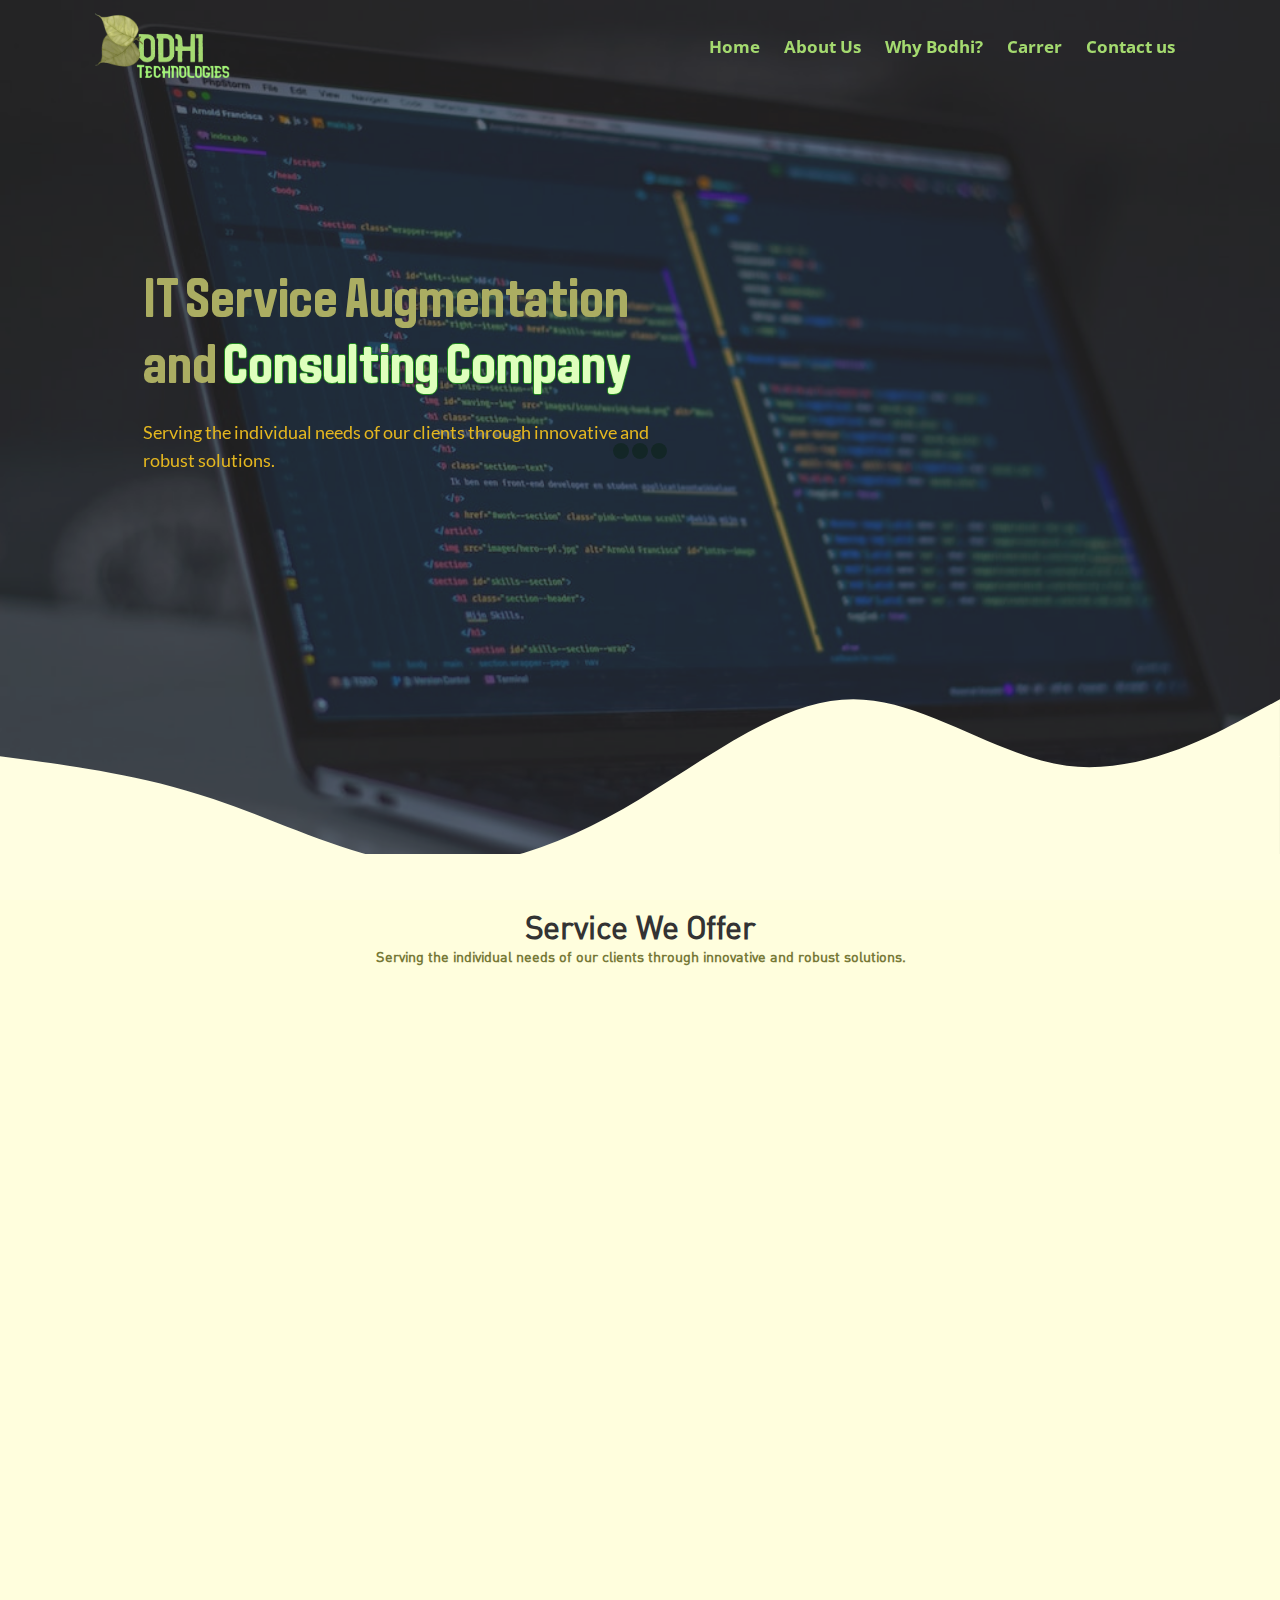
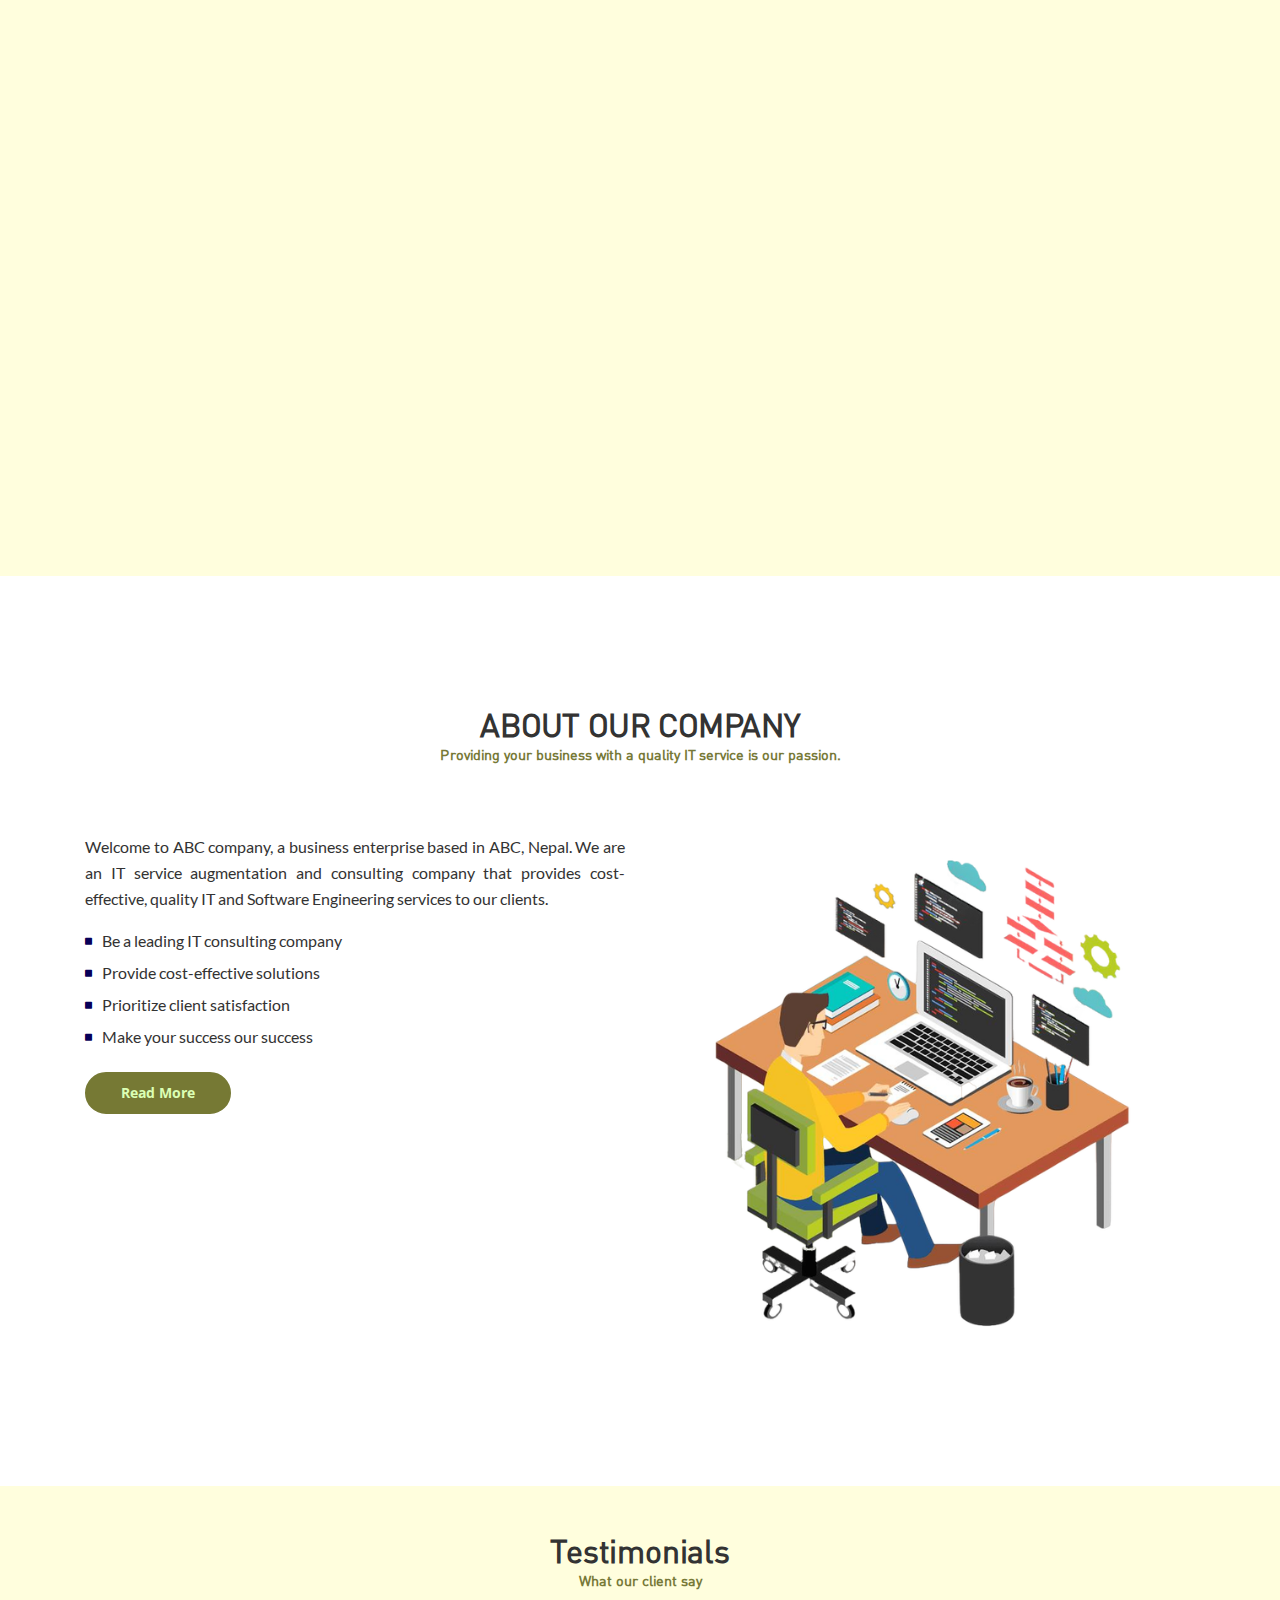
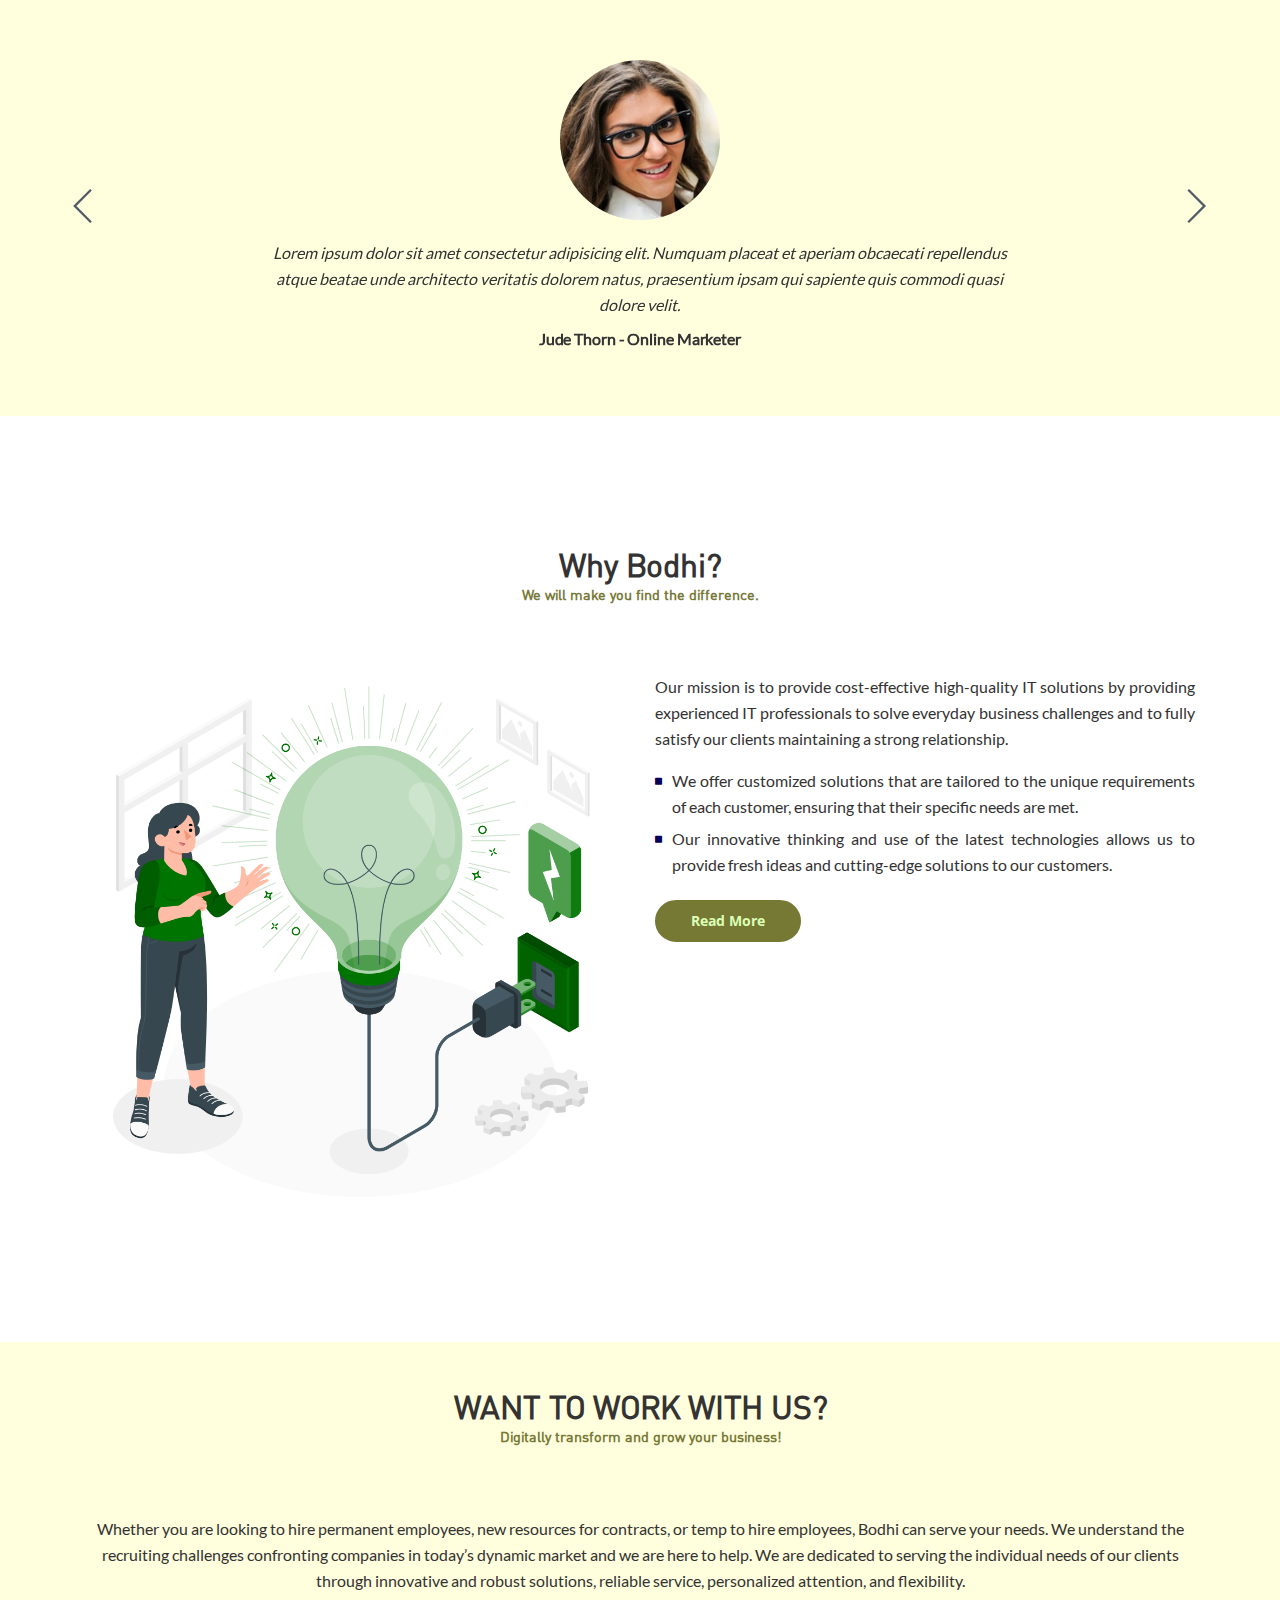
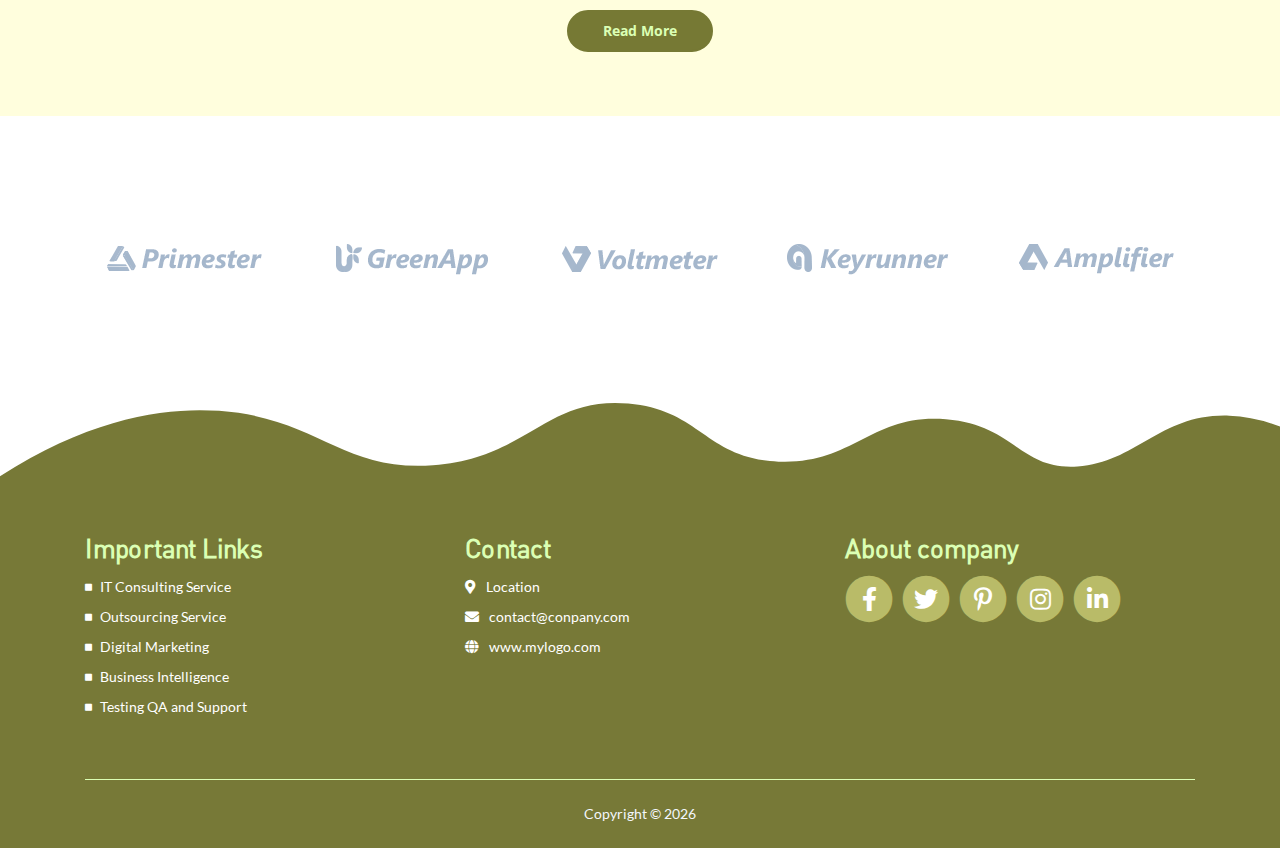
==== commit a1937d36: "changes" ====
--- a/index.html
+++ b/index.html
@@ -78,7 +78,7 @@
                     <div class=" swiper-slide ">
                         <div class="container banner-title-position ">
                             <div class="row ">
-                                <div class="col-lg-6 ">
+                                <div class="col-xl-6 ">
                                     <div class="text-container aos-init aos-animate " data-aos-duration="2500 " data-aos="fade-down ">
                                         <h1>IT Service Augmentation <br>and <span>Consulting Company</span></h1>
                                         <p class=" p-large ">Serving the individual needs of our clients through innovative and robust solutions.</p>
@@ -92,7 +92,7 @@
                     <div class=" swiper-slide ">
                         <div class="container banner-title-position ">
                             <div class="row ">
-                                <div class="col-lg-6 ">
+                                <div class="col-xl-6 ">
                                     <div class="text-container aos-init aos-animate " data-aos-duration="2500 " data-aos="fade-down ">
                                         <h1>IT Service Augmentation <br>and <span>Consulting Company</span></h1>
                                         <p class=" p-large ">Serving the individual needs of our clients through innovative and robust solutions.</p>
@@ -106,7 +106,7 @@
                     <div class=" swiper-slide ">
                         <div class="container banner-title-position ">
                             <div class="row ">
-                                <div class="col-lg-6 ">
+                                <div class="col-xl-6 ">
                                     <div class="text-container aos-init aos-animate " data-aos-duration="2500 " data-aos="fade-down ">
                                         <h1>IT Service Augmentation <br>and <span>Consulting Company</span></h1>
                                         <p class=" p-large ">Serving the individual needs of our clients through innovative and robust solutions.</p>
@@ -255,53 +255,57 @@
                     <div class=" slider-container ">
                         <div class=" swiper-container text-slider ">
                             <div class=" swiper-wrapper ">
-
-                                <div class=" swiper-slide ">
-                                    <div class=" image-wrapper ">
-                                        <img class=" img-fluid " src=" images/testimonial-1.jpg " alt=" alternative ">
-                                    </div>
-                                    <div class=" text-wrapper ">
-                                        <div class=" testimonial-text ">Lorem ipsum dolor sit amet consectetur adipisicing elit. Numquam placeat et aperiam obcaecati repellendus atque beatae unde architecto veritatis dolorem natus, praesentium ipsam qui sapiente quis commodi quasi dolore
-                                            velit.
-                                        </div>
-                                        <div class=" testimonial-author ">Jude Thorn - Online Marketer</div>
-                                    </div>
-                                </div>
-
-                                <div class=" swiper-slide ">
-                                    <div class=" image-wrapper ">
-                                        <img class=" img-fluid " src=" images/testimonial-2.jpg " alt=" alternative ">
-                                    </div>
-                                    <div class=" text-wrapper ">
-                                        <div class=" testimonial-text ">Lorem ipsum dolor sit amet consectetur adipisicing elit. Sit dolorum, fugiat aut ut labore ducimus nam tempora deleniti quod. Recusandae vel suscipit rerum, voluptates autem asperiores architecto animi pariatur
-                                            sunt.
-                                        </div>
-                                        <div class=" testimonial-author ">Roy Smith - Developer</div>
-                                    </div>
-                                </div>
-
-                                <div class=" swiper-slide ">
-                                    <div class=" image-wrapper ">
-                                        <img class=" img-fluid " src=" images/testimonial-3.jpg " alt=" alternative ">
-                                    </div>
-                                    <div class=" text-wrapper ">
-                                        <div class=" testimonial-text ">Lorem ipsum dolor, sit amet consectetur adipisicing elit. Totam, maiores amet. Blanditiis maxime excepturi ut voluptate totam ratione! Cupiditate aspernatur, velit vel vero odio quam quae accusantium magni iusto
-                                            ex.
-                                        </div>
-                                        <div class=" testimonial-author ">Marsha Singer - Online Marketer</div>
-                                    </div>
-                                </div>
-
-                                <div class=" swiper-slide ">
-                                    <div class=" image-wrapper ">
-                                        <img class=" img-fluid " src=" images/testimonial-4.jpg " alt=" alternative ">
-                                    </div>
-                                    <div class=" text-wrapper ">
-                                        <div class=" testimonial-text ">Lorem, ipsum dolor sit amet consectetur adipisicing elit. Dolorem, enim animi impedit, consequatur nulla natus neque quod quae eveniet consectetur modi repellat. Doloribus corporis, illum quibusdam accusantium quia
-                                            ullam quisquam quidem sunt libero corrupti hic nisi odio, veniam inventore, dolore sequi fuga. Ipsa hic voluptas non ab harum molestiae, recusandae voluptatem rerum voluptatibus error amet placeat impedit consequuntur
-                                            minima veritatis eveniet vero sunt ipsum laboriosam necessitatibus adipisci dolor, nisi aliquid? Consequuntur, beatae facere tenetur molestiae sequi dolorum placeat inventore unde exercitationem provident accusamus
-                                            sapiente alias illum ipsum veritatis, dolorem in sunt officiis ducimus quos fugit eligendi nesciunt accusantium praesentium! Similique.</div>
-                                        <div class=" testimonial-author ">Ronda Louis - Online Marketer</div>
+                                <div class=" swiper-slide ">
+                                    <div class="d-grid">
+                                        <div class=" image-wrapper ">
+                                            <img class=" img-fluid " src=" images/testimonial-1.jpg " alt=" alternative ">
+                                        </div>
+                                        <div class=" text-wrapper ">
+                                            <div class=" testimonial-text ">Lorem ipsum dolor sit amet consectetur adipisicing elit. Numquam placeat et aperiam obcaecati repellendus atque beatae unde architecto veritatis dolorem natus, praesentium ipsam qui sapiente quis commodi quasi
+                                                dolore velit.
+                                            </div>
+                                            <div class=" testimonial-author ">Jude Thorn - Online Marketer</div>
+                                        </div>
+                                    </div>
+                                </div>
+
+                                <div class=" swiper-slide ">
+                                    <div class="d-grid">
+                                        <div class=" image-wrapper ">
+                                            <img class=" img-fluid " src=" images/testimonial-2.jpg " alt=" alternative ">
+                                        </div>
+                                        <div class=" text-wrapper ">
+                                            <div class=" testimonial-text ">Lorem ipsum dolor sit amet consectetur adipisicing elit. Sit dolorum, fugiat aut ut labore ducimus nam tempora deleniti quod. Recusandae vel suscipit rerum, voluptates autem asperiores architecto animi pariatur
+                                                sunt.
+                                            </div>
+                                            <div class=" testimonial-author ">Roy Smith - Developer</div>
+                                        </div>
+                                    </div>
+                                </div>
+
+                                <div class=" swiper-slide ">
+                                    <div class="d-grid">
+                                        <div class=" image-wrapper ">
+                                            <img class=" img-fluid " src=" images/testimonial-3.jpg " alt=" alternative ">
+                                        </div>
+                                        <div class=" text-wrapper ">
+                                            <div class=" testimonial-text ">Lorem ipsum dolor, sit amet consectetur adipisicing elit. Totam, maiores amet. Blanditiis maxime excepturi ut voluptate totam ratione! Cupiditate aspernatur, velit vel vero odio quam quae accusantium magni iusto
+                                                ex.
+                                            </div>
+                                            <div class=" testimonial-author ">Marsha Singer - Online Marketer</div>
+                                        </div>
+                                    </div>
+                                </div>
+
+                                <div class=" swiper-slide ">
+                                    <div class="d-grid">
+                                        <div class=" image-wrapper ">
+                                            <img class=" img-fluid " src=" images/testimonial-4.jpg " alt=" alternative ">
+                                        </div>
+                                        <div class=" text-wrapper ">
+                                            <div class=" testimonial-text ">Lorem, ipsum dolor sit amet consectetur adipisicing elit. Dolorem, enim animi impedit, consequatur nulla natus neque quod quae eveniet consectetur modi repellat. Doloribus corporis, illum quibusdam accusantium</div>
+                                            <div class=" testimonial-author ">Ronda Louis - Online Marketer</div>
+                                        </div>
                                     </div>
                                 </div>
                             </div>
--- a/css/styles.css
+++ b/css/styles.css
@@ -780,7 +780,7 @@
 
 .navbar-custom .nav-item .nav-link {
     padding: 0.625rem 0.75rem 0.625rem 0.75rem;
-    color: rgb(114 116 47);
+    color: rgb(152 213 92);
     opacity: 1;
     font-size: 16.5px;
     text-decoration: none;
@@ -789,7 +789,7 @@
 
 .navbar-custom .nav-item .nav-link:hover,
 .navbar-custom .nav-item .nav-link.active {
-    color: #FF5959;
+    color: #777835;
     opacity: 1;
 }
 
@@ -902,11 +902,6 @@
     background-color: #dbffb4;
     /* background-color: #87CEEB; */
     /* background-color: #182e03; */
-}
-
-.header .text-container {
-    margin-bottom: 5rem;
-    margin-top: -50%;
 }
 
 @media (max-width:425px) {
@@ -1856,6 +1851,17 @@
 
 /*****************************/
 
+.header .text-container {
+    margin-top: 50%;
+}
+
+@media(max-width:1200px) {
+    .header .text-container {
+        margin-bottom: 0;
+        margin-top: 30%;
+    }
+}
+
 
 /* Min-width width 768px */
 
@@ -1876,10 +1882,6 @@
     /* .header .header-content {
         padding-top: 9rem;
     } */
-    .header .text-container {
-        margin-bottom: 4rem;
-        margin-top: 30%;
-    }
     .header h1 {
         font-size: 3.5rem;
         line-height: 4.125rem;
@@ -1944,12 +1946,18 @@
 
 /* Min-width width 992px */
 
-@media (min-width: 992px) {
+@media (max-width: 992px) {
     /* Navigation */
-    /* .navbar-custom {
+    .navbar-custom {
         background: rgba(0, 0, 0, 0.5);
         box-shadow: 1px 1px 9px -4px #98d45c;
-    } */
+    }
+}
+
+@media (max-width: 992px) {
+    .navbar-custom {
+        background: rgb(255 254 221)
+    }
 }
 
 .navbar-custom .navbar-nav {
@@ -1958,7 +1966,7 @@
 }
 
 .top-nav-collapse .nav-item .nav-link {
-    color:
+    color: rgb(129 130 66);
 }
 
 .navbar-custom .nav-item .nav-link {
@@ -1978,7 +1986,7 @@
 
 .navbar-custom.top-nav-collapse .nav-item .nav-link:hover,
 .navbar-custom.top-nav-collapse .nav-item .nav-link.active {
-    color: #ff5959;
+    color: #384455;
 }
 
 .navbar-custom .dropdown-menu {
@@ -2018,8 +2026,13 @@
     width: 65%;
 }
 
+.fullwidth {
+    width: 100% !important;
+}
+
 .h2-heading {
     width: 60%;
+    margin: auto;
 }
 
 
@@ -2030,11 +2043,6 @@
 
 .header .header-content {
     text-align: left;
-}
-
-.header .text-container {
-    margin-top: 50%;
-    margin-bottom: 0;
 }
 
 .header .image-container {
@@ -2179,9 +2187,14 @@
 }
 
 .slider-2 .text-wrapper {
-    max-width: 100%;
+    max-width: 75%;
     margin-top: 1.25rem;
-    margin-left: 13rem;
+    text-align: center;
+}
+
+.d-grid {
+    display: grid;
+    justify-items: center
 }
 
 .slider-2 .swiper-button-prev {
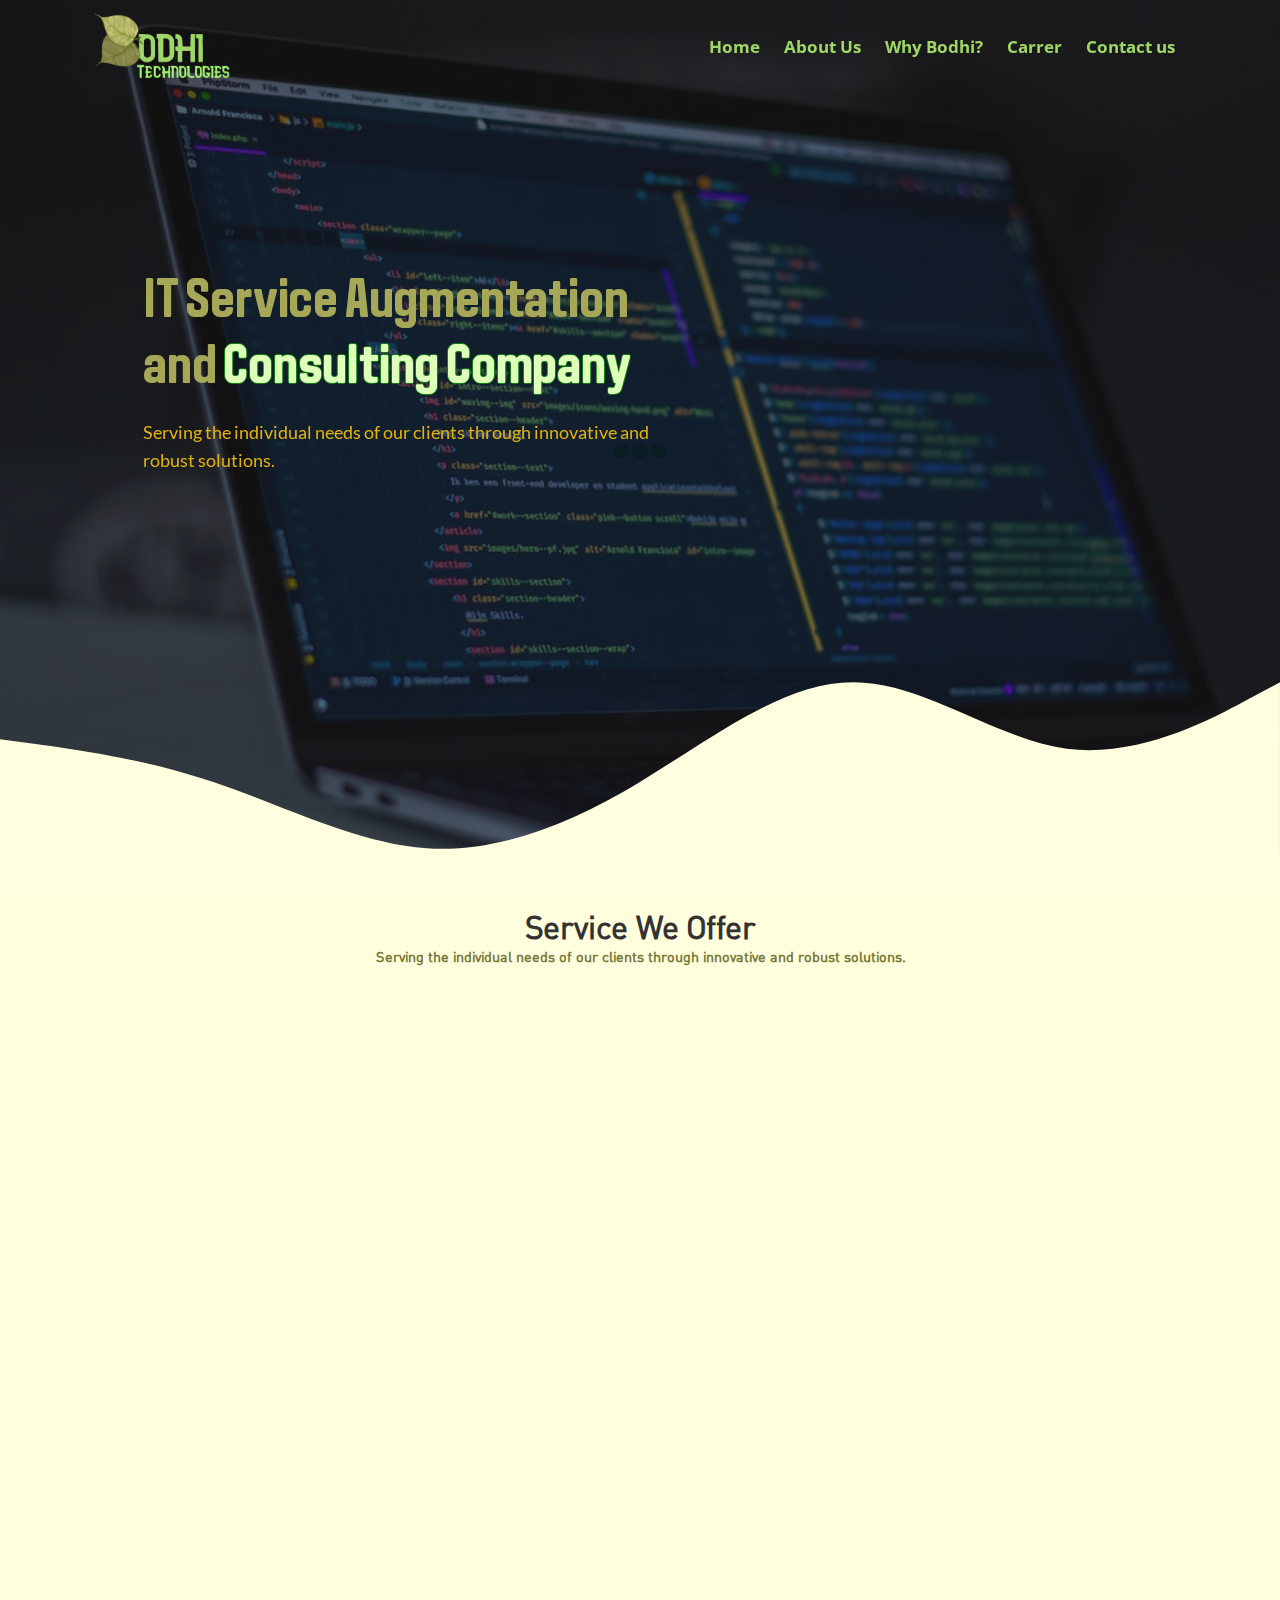
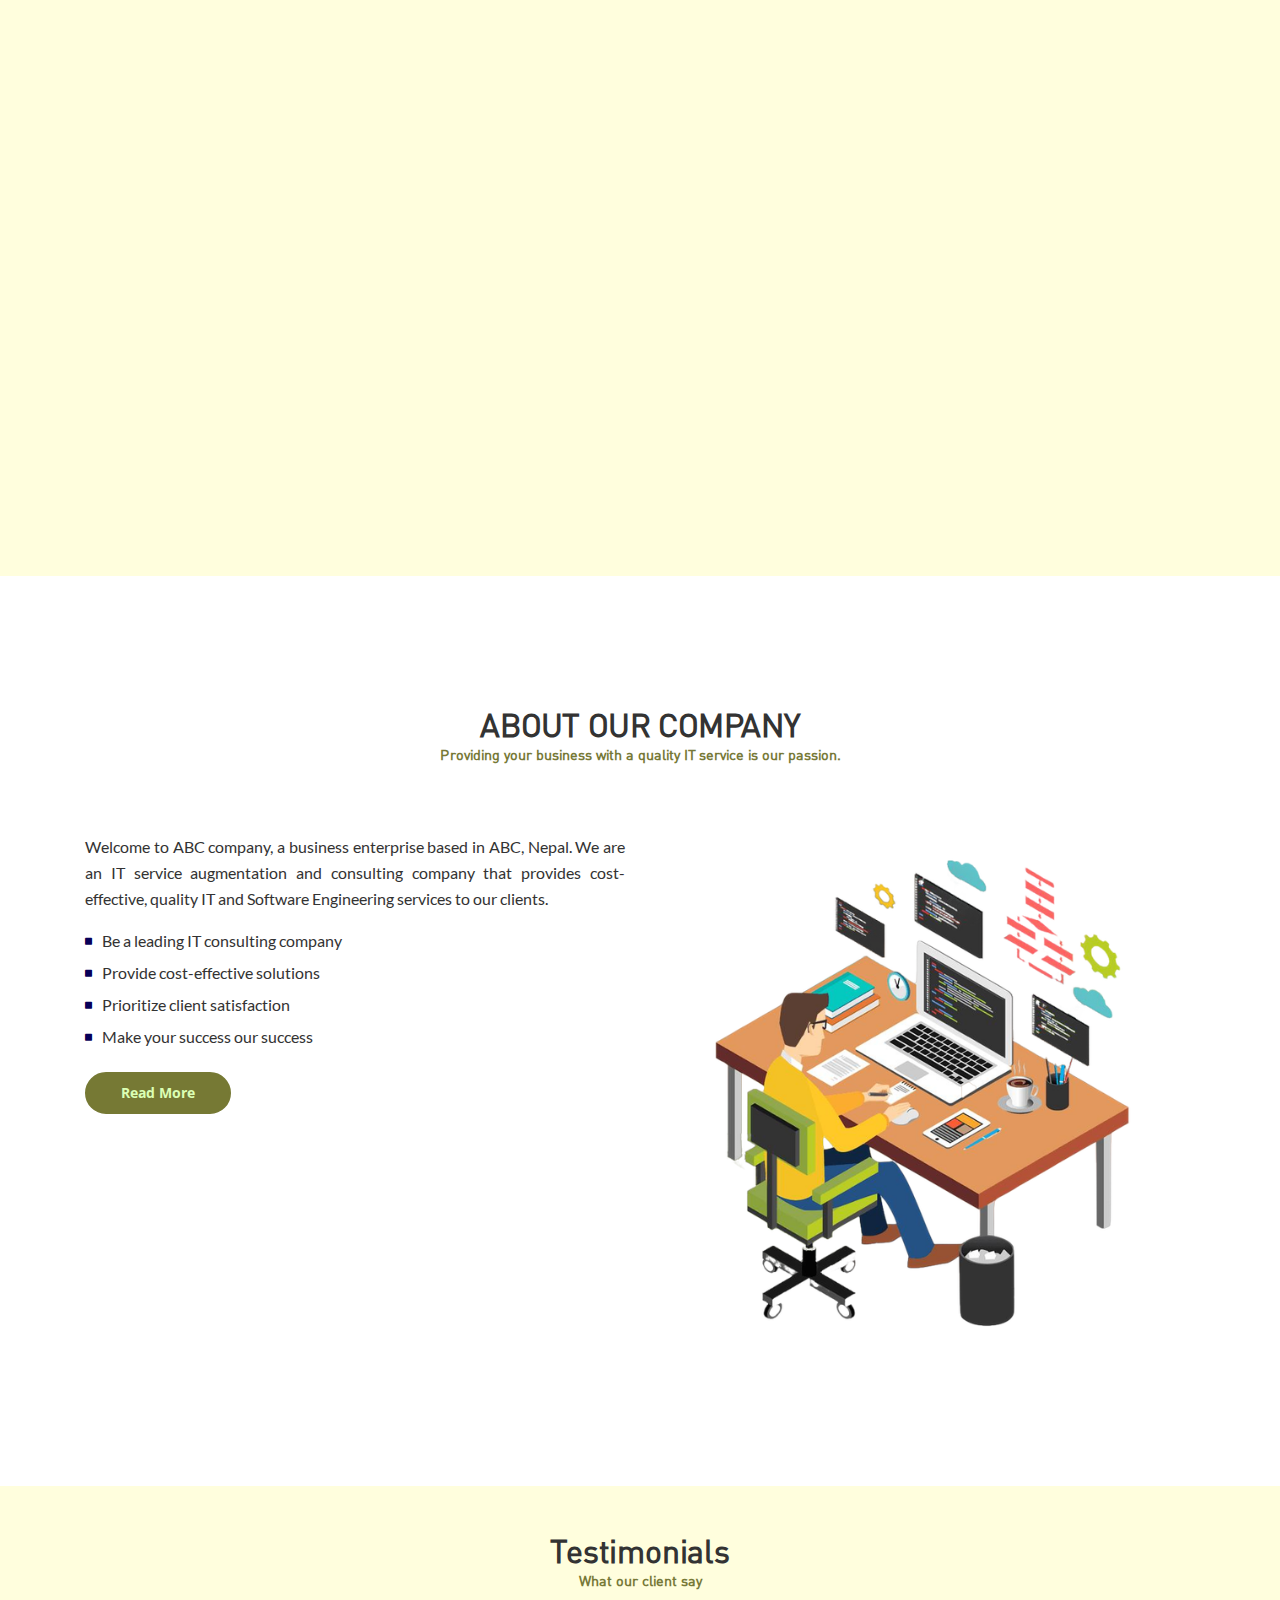
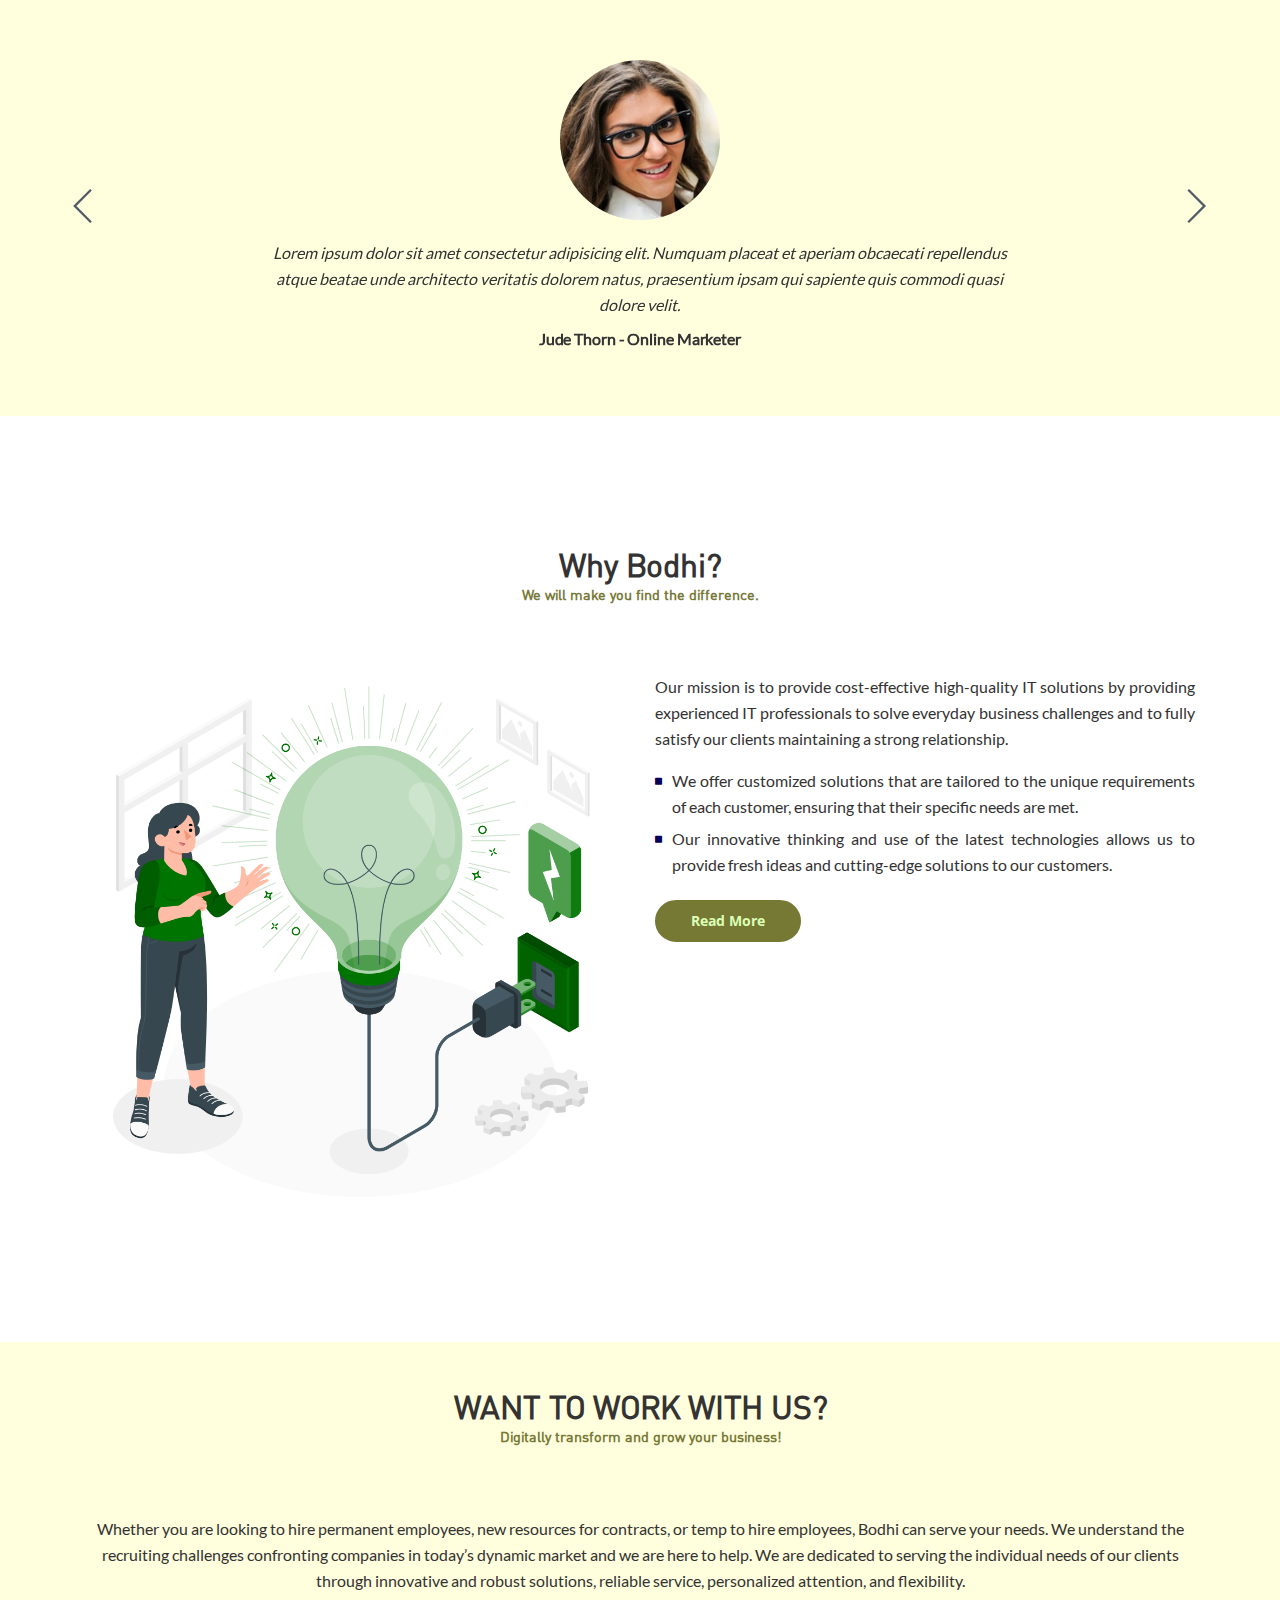
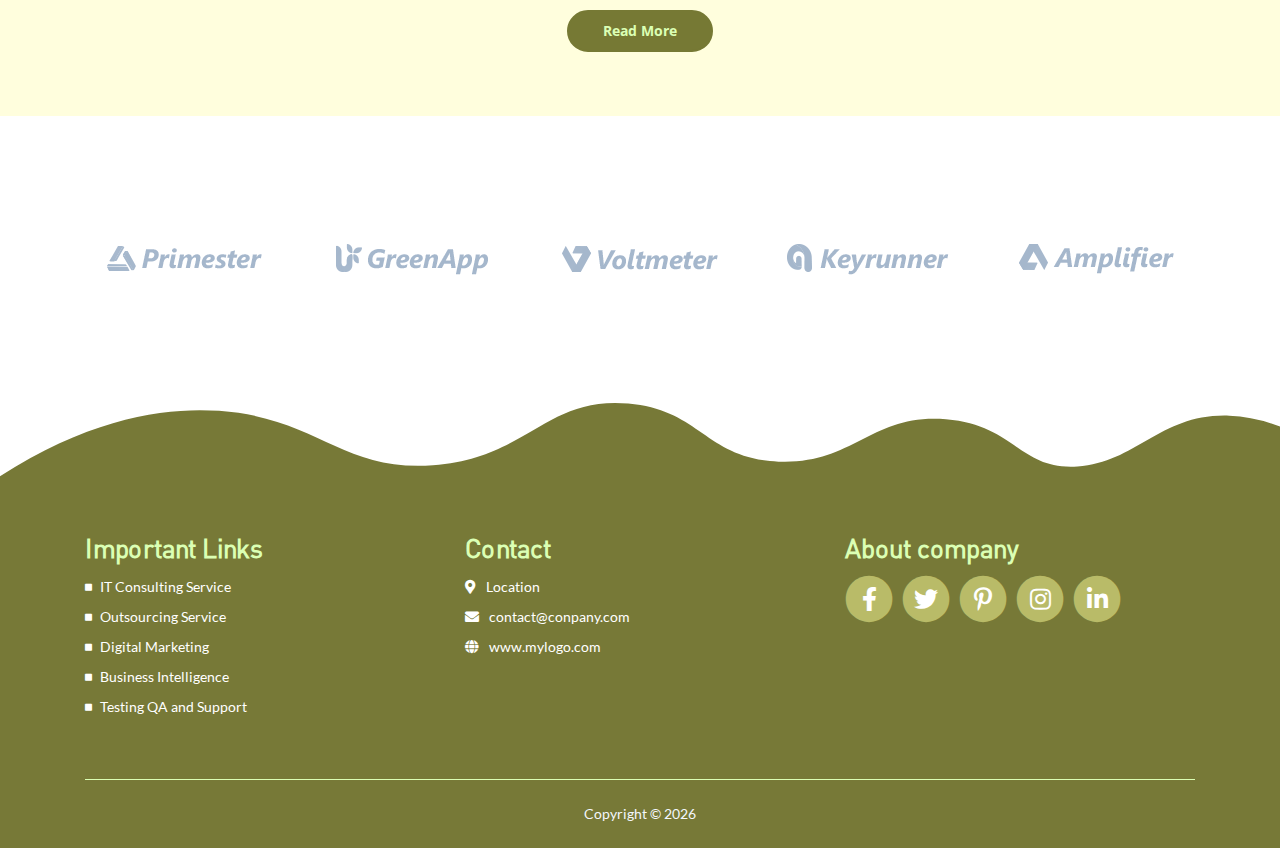
==== commit 91b69d1f: "curve" ====
--- a/index.html
+++ b/index.html
@@ -73,7 +73,7 @@
     <header id="header" class="header">
         <div class="header-content">
             <div class="swiper-container text-slider swiper-container-horizontal">
-                <svg style="position: absolute;z-index: 9;bottom: -5.2%;" xmlns=" http://www.w3.org/2000/svg " viewBox=" 0 0 1440 320 "><path fill=" #fffedd " fill-opacity=" 1 " d=" M0,160L40,165.3C80,171,160,181,240,208C320,235,400,277,480,282.7C560,288,640,256,720,208C800,160,880,96,960,96C1040,96,1120,160,1200,170.7C1280,181,1360,139,1400,117.3L1440,96L1440,320L1400,320C1360,320,1280,320,1200,320C1120,320,1040,320,960,320C880,320,800,320,720,320C640,320,560,320,480,320C400,320,320,320,240,320C160,320,80,320,40,320L0,320Z "></path></svg>
+                <svg class="svg-curve" style="position: absolute;z-index: 9" xmlns=" http://www.w3.org/2000/svg " viewBox=" 0 0 1440 320 "><path fill=" #fffedd " fill-opacity=" 1 " d=" M0,160L40,165.3C80,171,160,181,240,208C320,235,400,277,480,282.7C560,288,640,256,720,208C800,160,880,96,960,96C1040,96,1120,160,1200,170.7C1280,181,1360,139,1400,117.3L1440,96L1440,320L1400,320C1360,320,1280,320,1200,320C1120,320,1040,320,960,320C880,320,800,320,720,320C640,320,560,320,480,320C400,320,320,320,240,320C160,320,80,320,40,320L0,320Z "></path></svg>
                 <div class="swiper-wrapper ">
                     <div class=" swiper-slide ">
                         <div class="container banner-title-position ">
@@ -117,6 +117,7 @@
                         <img width=" 100% " src=" images/banner1.jfif ">
                         <div class="banner-overlay "></div>
                     </div>
+
                 </div>
                 <span class="swiper-notification " aria-live="assertive " aria-atomic="true "></span>
             </div>
--- a/css/styles.css
+++ b/css/styles.css
@@ -1949,14 +1949,11 @@
 @media (max-width: 992px) {
     /* Navigation */
     .navbar-custom {
-        background: rgba(0, 0, 0, 0.5);
         box-shadow: 1px 1px 9px -4px #98d45c;
-    }
-}
-
-@media (max-width: 992px) {
-    .navbar-custom {
         background: rgb(255 254 221)
+    }
+    .navbar-nav .nav-item {
+        padding: 5px 0px;
     }
 }
 
@@ -2435,5 +2432,15 @@
         font: 400 0.9rem/1.75rem "Lato", sans-serif;
     }
 }
+@media(min-width:1300px) {
+    .svg-curve {
+        bottom: -5.2%;
+    }
+}
+@media(max-width:1300px) {
+    .svg-curve {
+        bottom: -3.2%;
+    }
+}
 
 /* end of min-width width 1200px */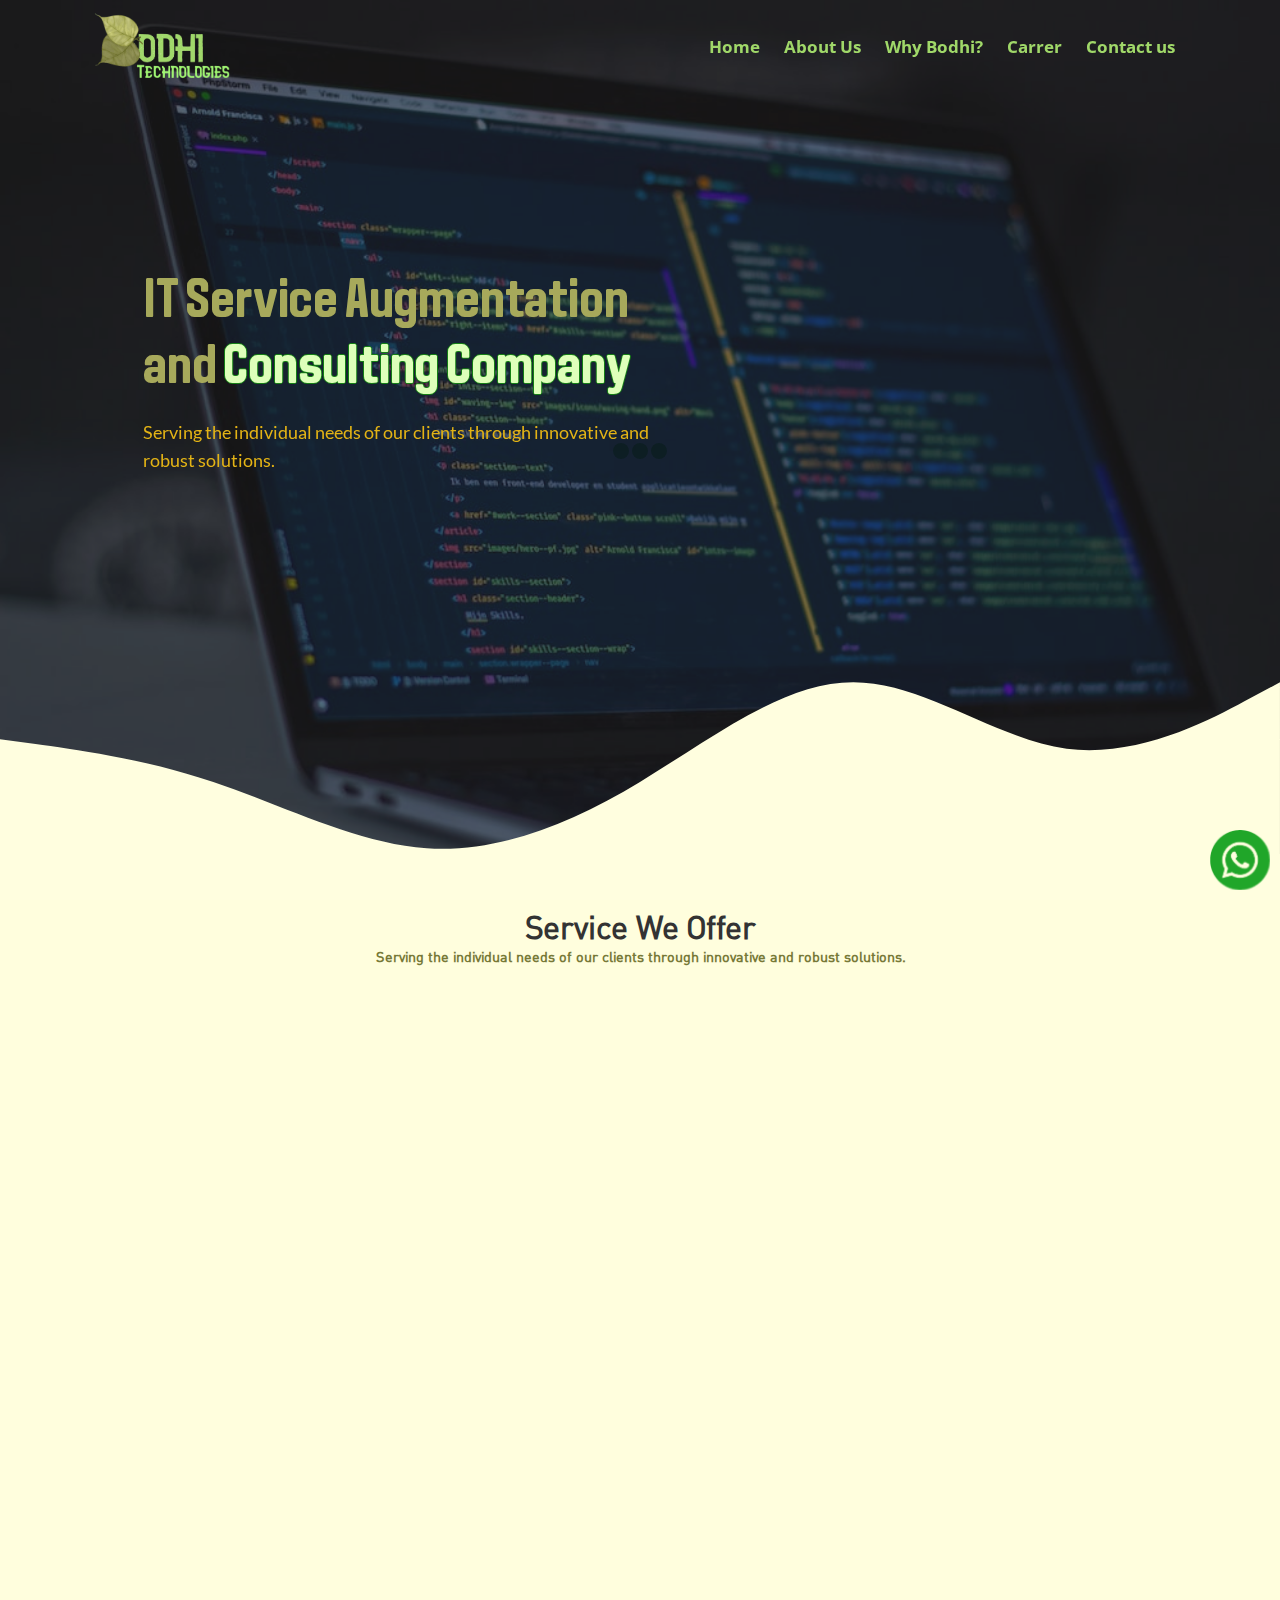
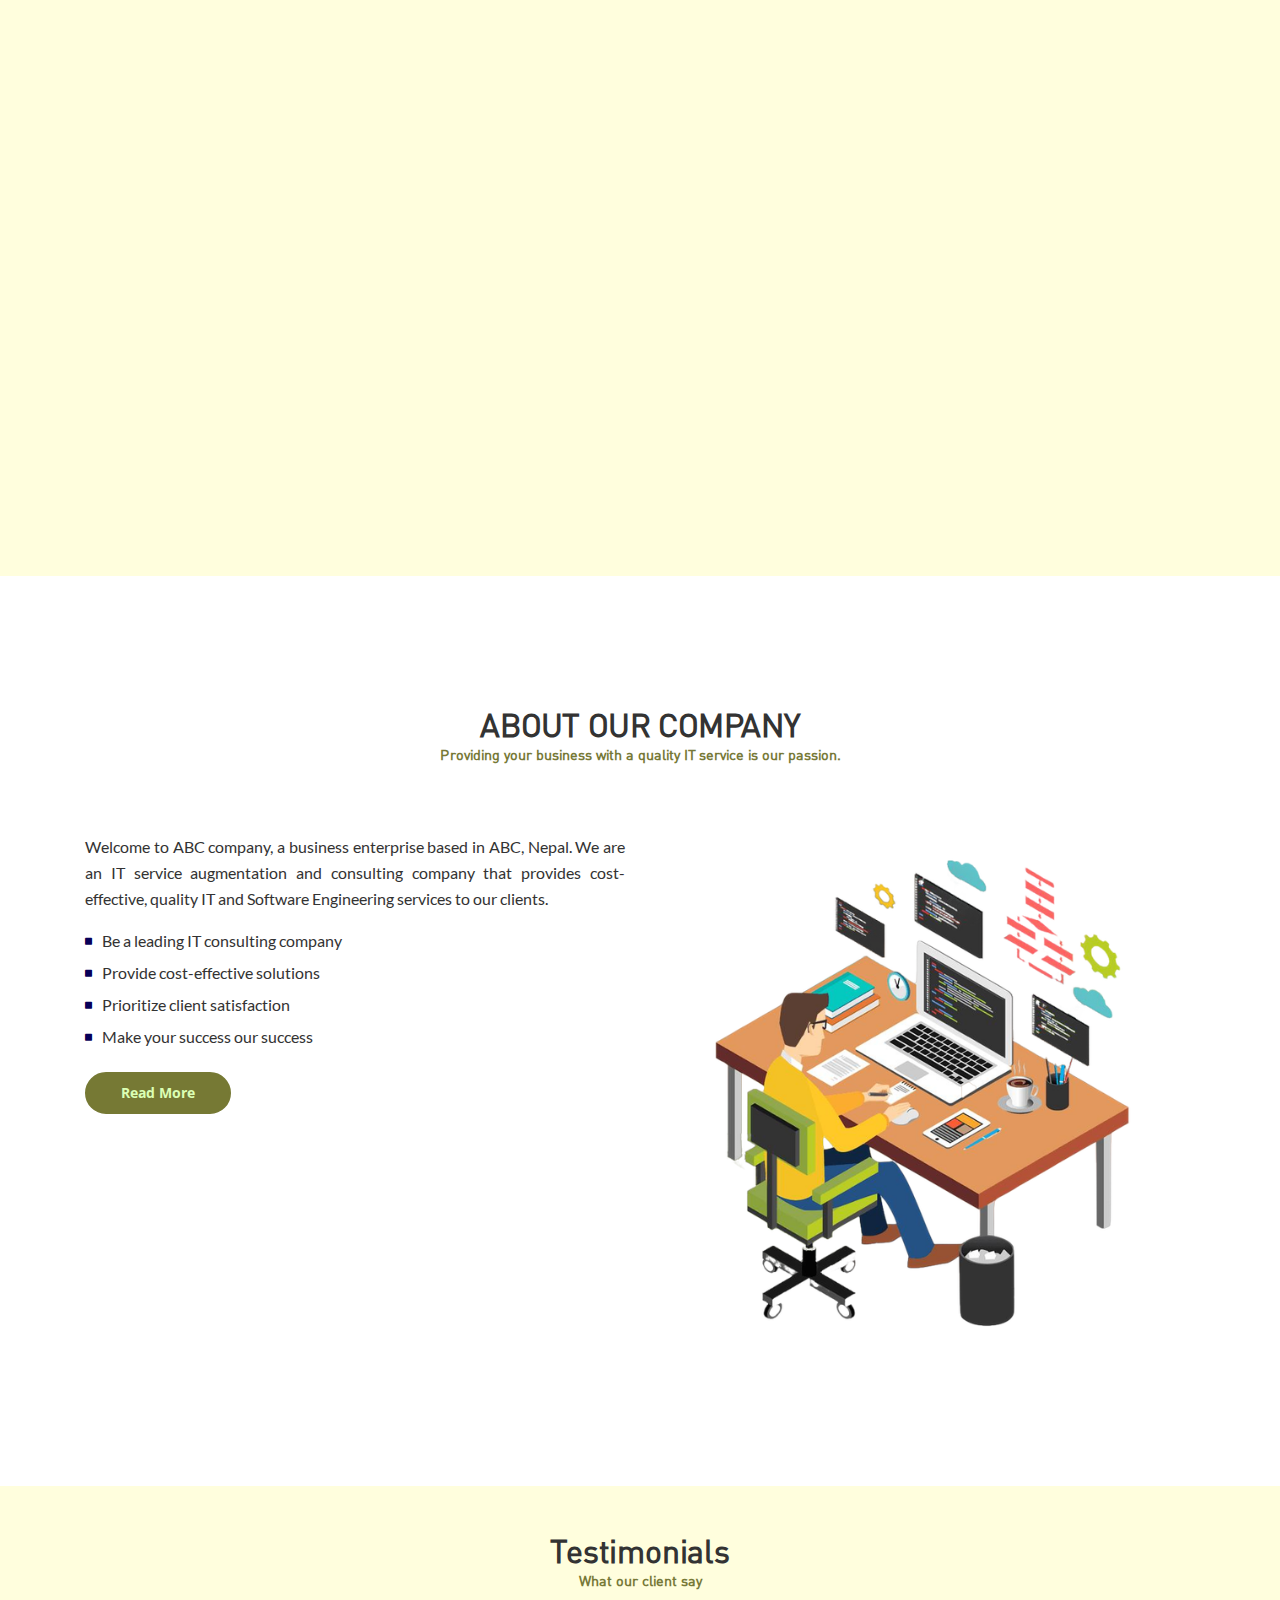
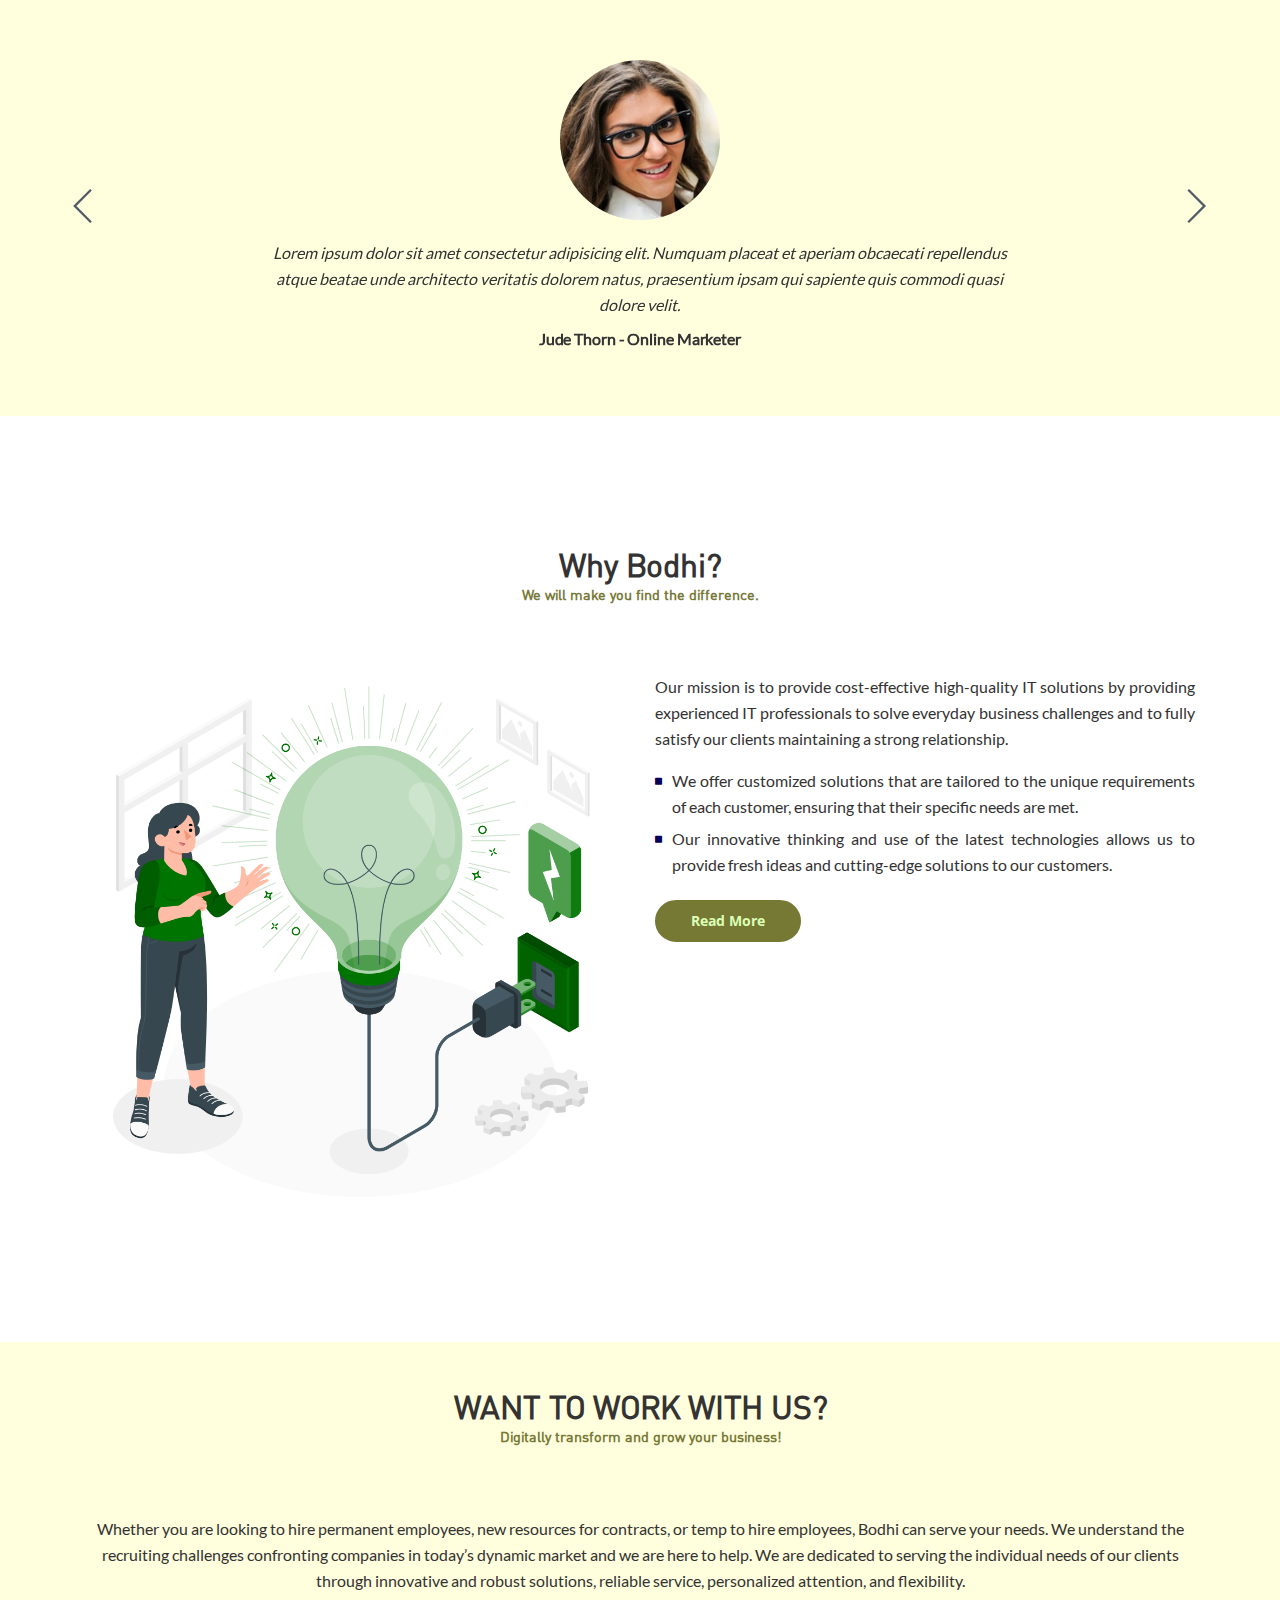
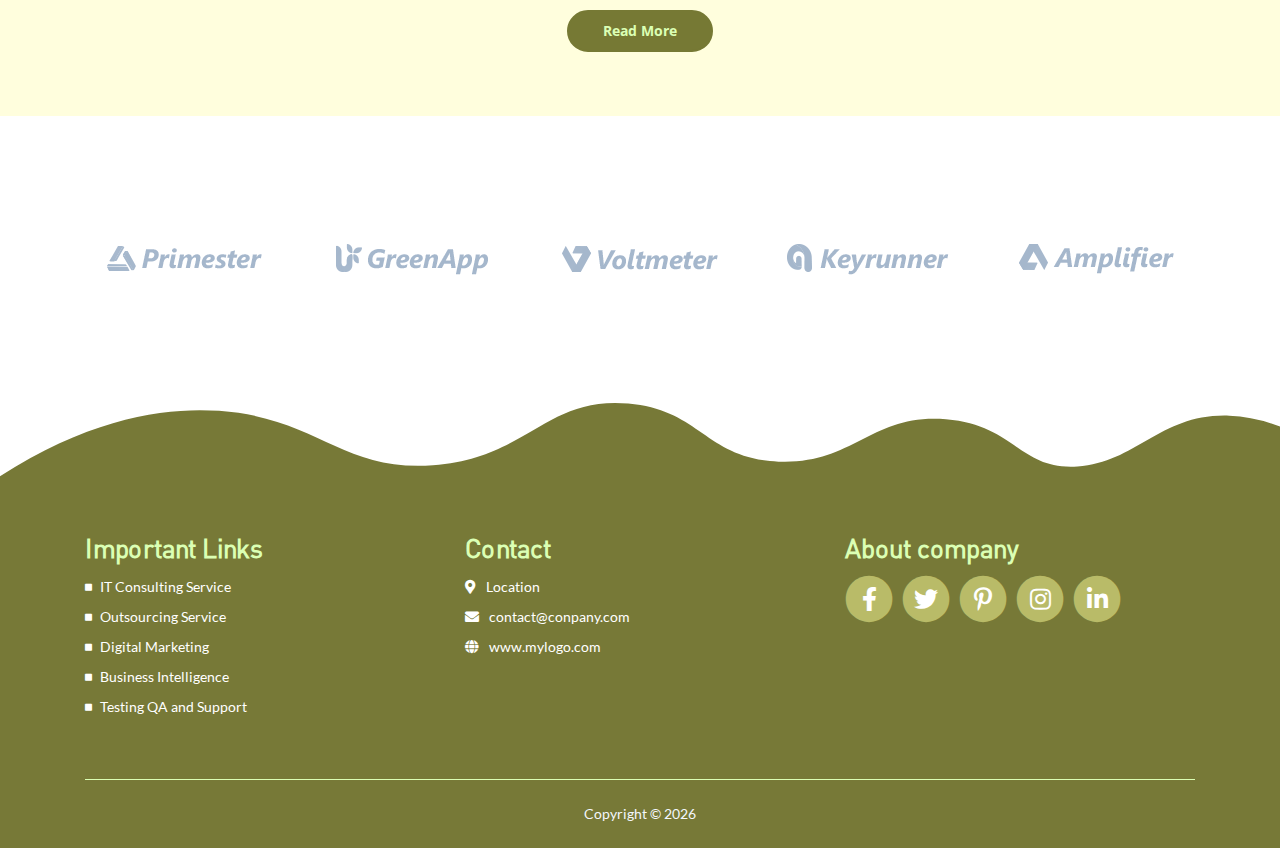
==== commit 3c015577: "whatsapp" ====
--- a/index.html
+++ b/index.html
@@ -29,8 +29,10 @@
     <link rel="icon" href="images/favicon.png">
 </head>
 
-<body data-spy="scroll" data-target=".fixed-top">
-
+<body>
+    <div class="whatsapp">
+        <a href="https://web.whatsapp.com/"><img src="images/whatsapp.png"></a>
+    </div>
     <div class="spinner-wrapper">
         <div class="spinner">
             <div class="bounce1"></div>
--- a/css/styles.css
+++ b/css/styles.css
@@ -1688,7 +1688,7 @@
     z-index: 999;
     right: 0.75rem;
     bottom: 0.75rem;
-    display: none;
+    display: none !important;
     width: 2.625rem;
     height: 2.625rem;
     border-radius: 1.875rem;
@@ -1699,6 +1699,7 @@
 
 a:hover.back-to-top {
     background-color: #4332c5;
+    display: none;
 }
 
 
@@ -2442,5 +2443,17 @@
         bottom: -3.2%;
     }
 }
+.whatsapp {
+    width: 60px;
+    height: 60px;
+    border-radius: 50%;
+    position: fixed;
+    z-index: 99;
+    bottom: 10px;
+    right: 10px;
+}
+.whatsapp img {
+    width: 100%;
+}
 
 /* end of min-width width 1200px */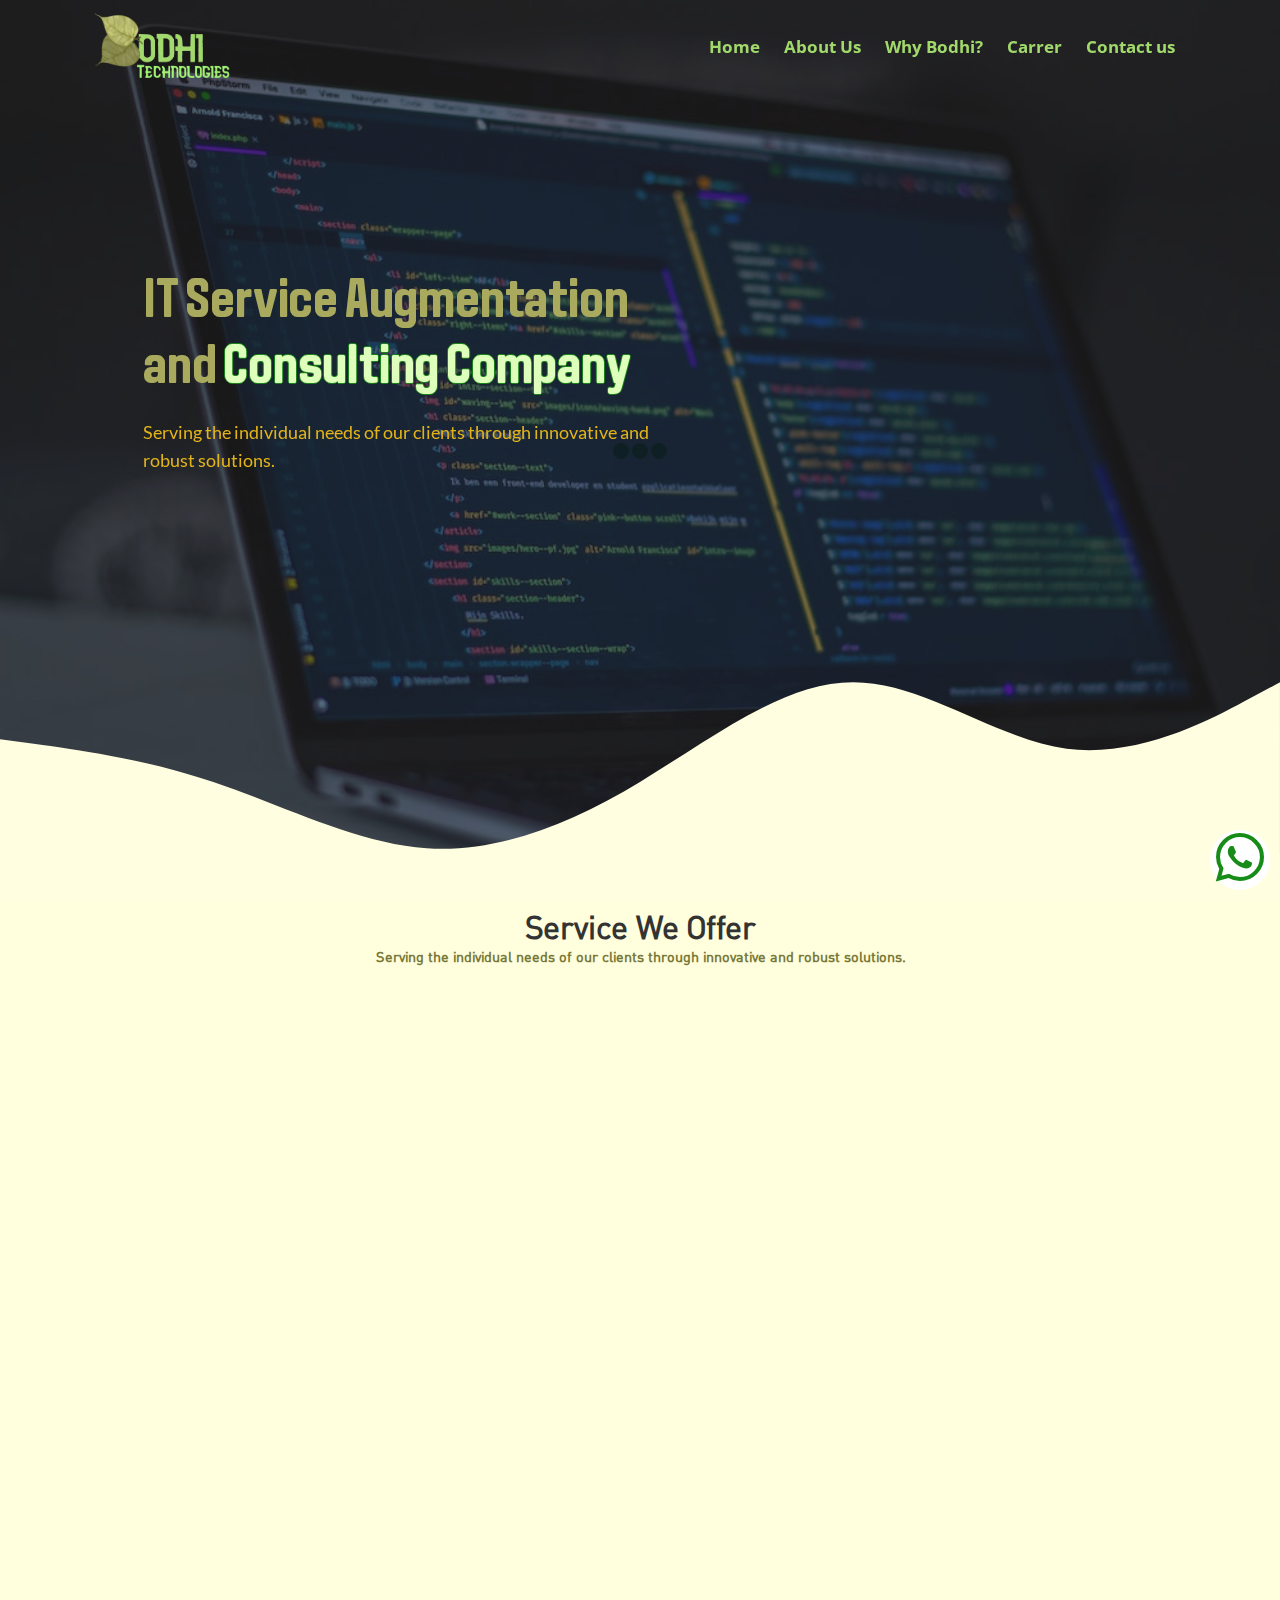
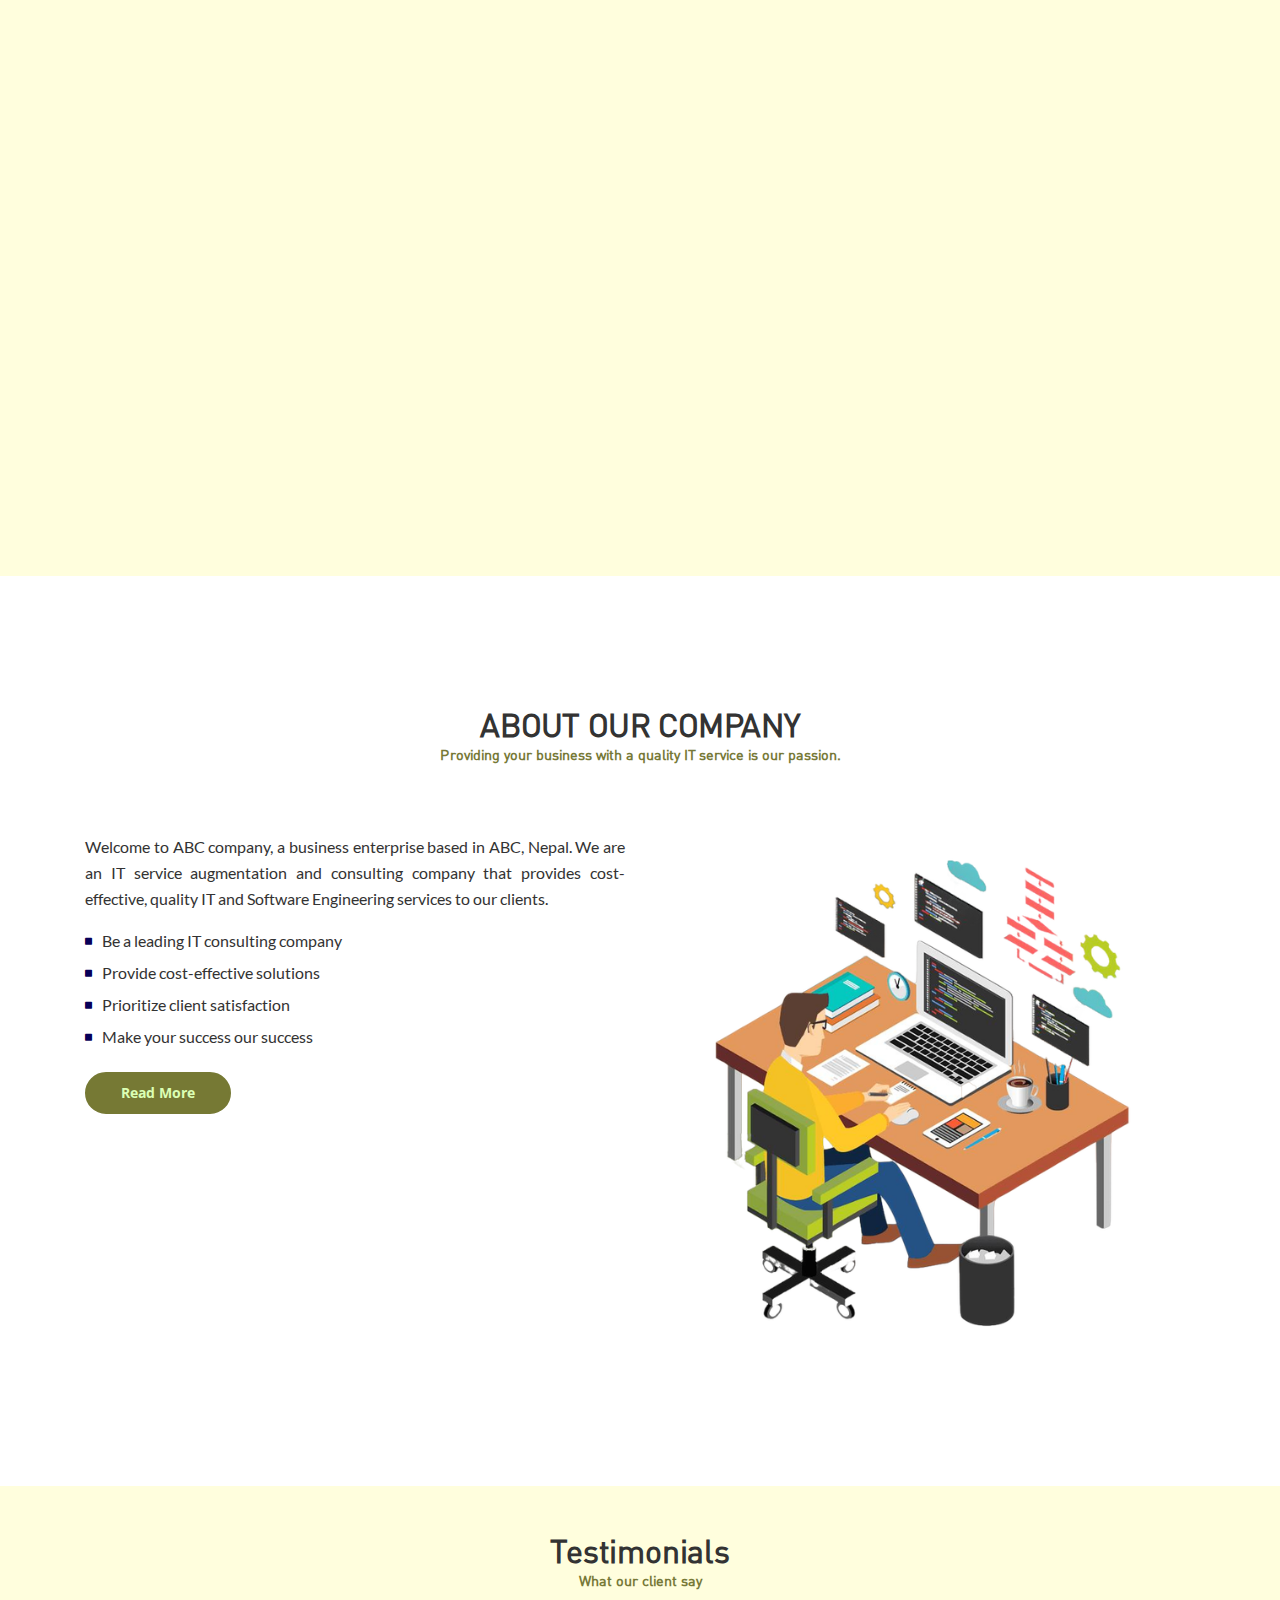
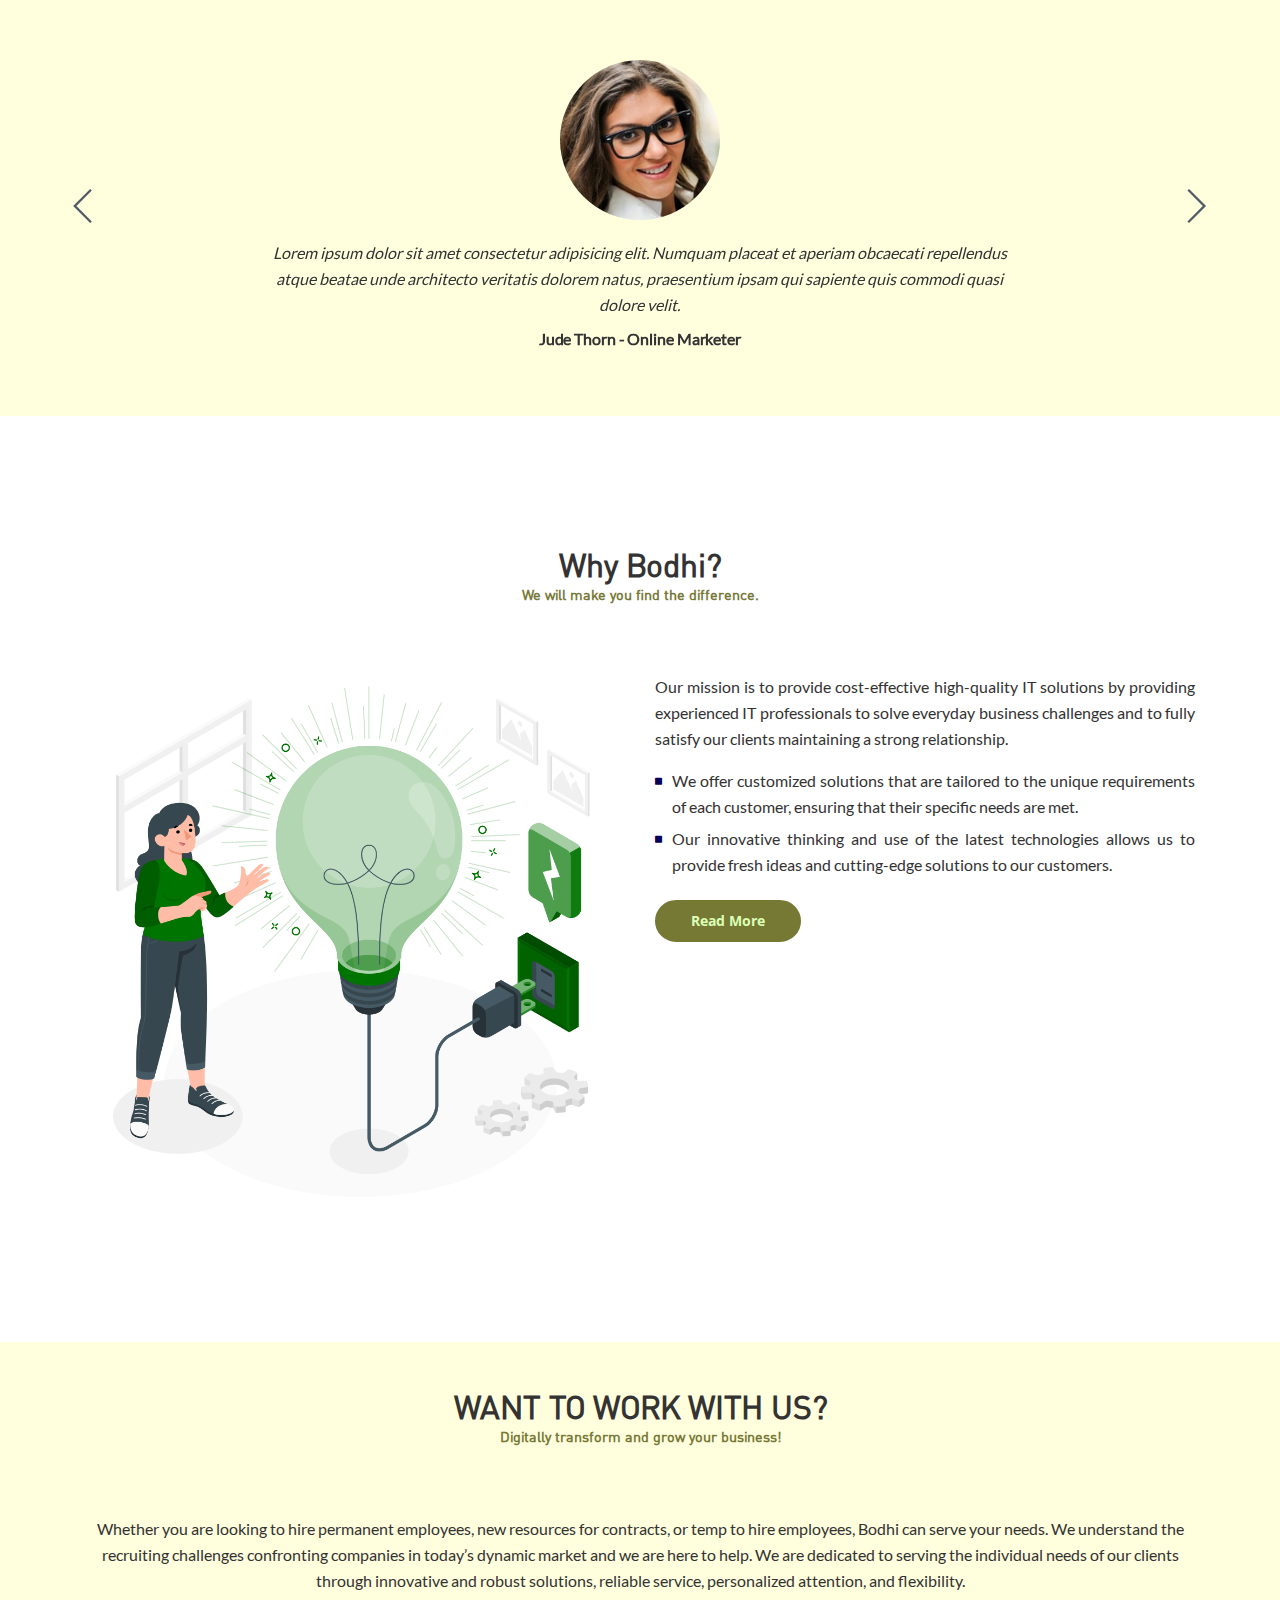
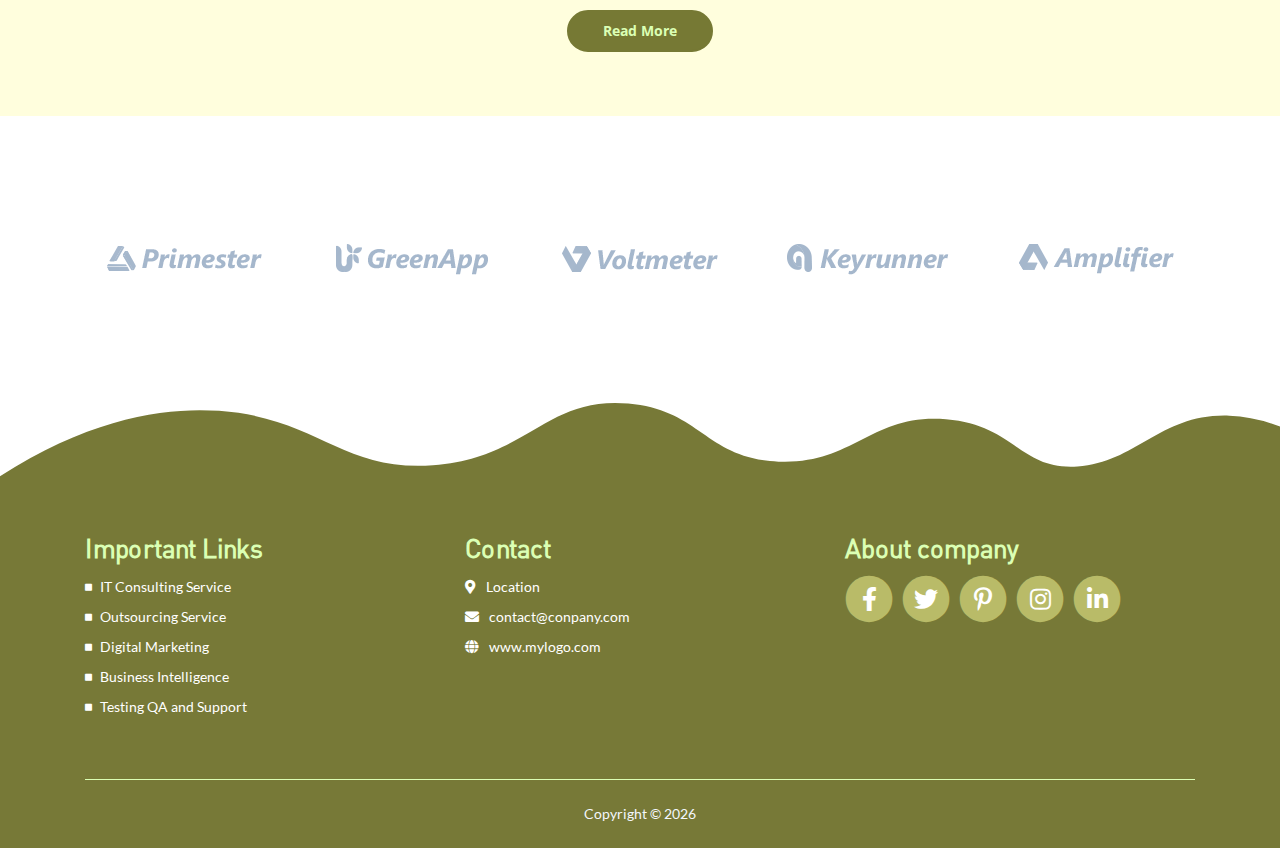
==== commit 2edefdb5: "css" ====
--- a/index.html
+++ b/index.html
@@ -31,7 +31,7 @@
 
 <body>
     <div class="whatsapp">
-        <a href="https://web.whatsapp.com/"><img src="images/whatsapp.png"></a>
+        <a href="https://web.whatsapp.com/"><i class="fa-brands fab fa-whatsapp"></i></a>
     </div>
     <div class="spinner-wrapper">
         <div class="spinner">
--- a/css/styles.css
+++ b/css/styles.css
@@ -2448,12 +2448,25 @@
     height: 60px;
     border-radius: 50%;
     position: fixed;
+    background: white;
     z-index: 99;
     bottom: 10px;
     right: 10px;
 }
-.whatsapp img {
-    width: 100%;
+.whatsapp a {
+    display: flex;
+}
+.whatsapp a:hover {
+    text-decoration: none;
+}
+.whatsapp .fab {
+    font-size: 55px;
+    margin: auto;
+    justify-content: space-evenly;
+    align-content: flex-start;
+    color: green;
+}
+
 }
 
 /* end of min-width width 1200px */